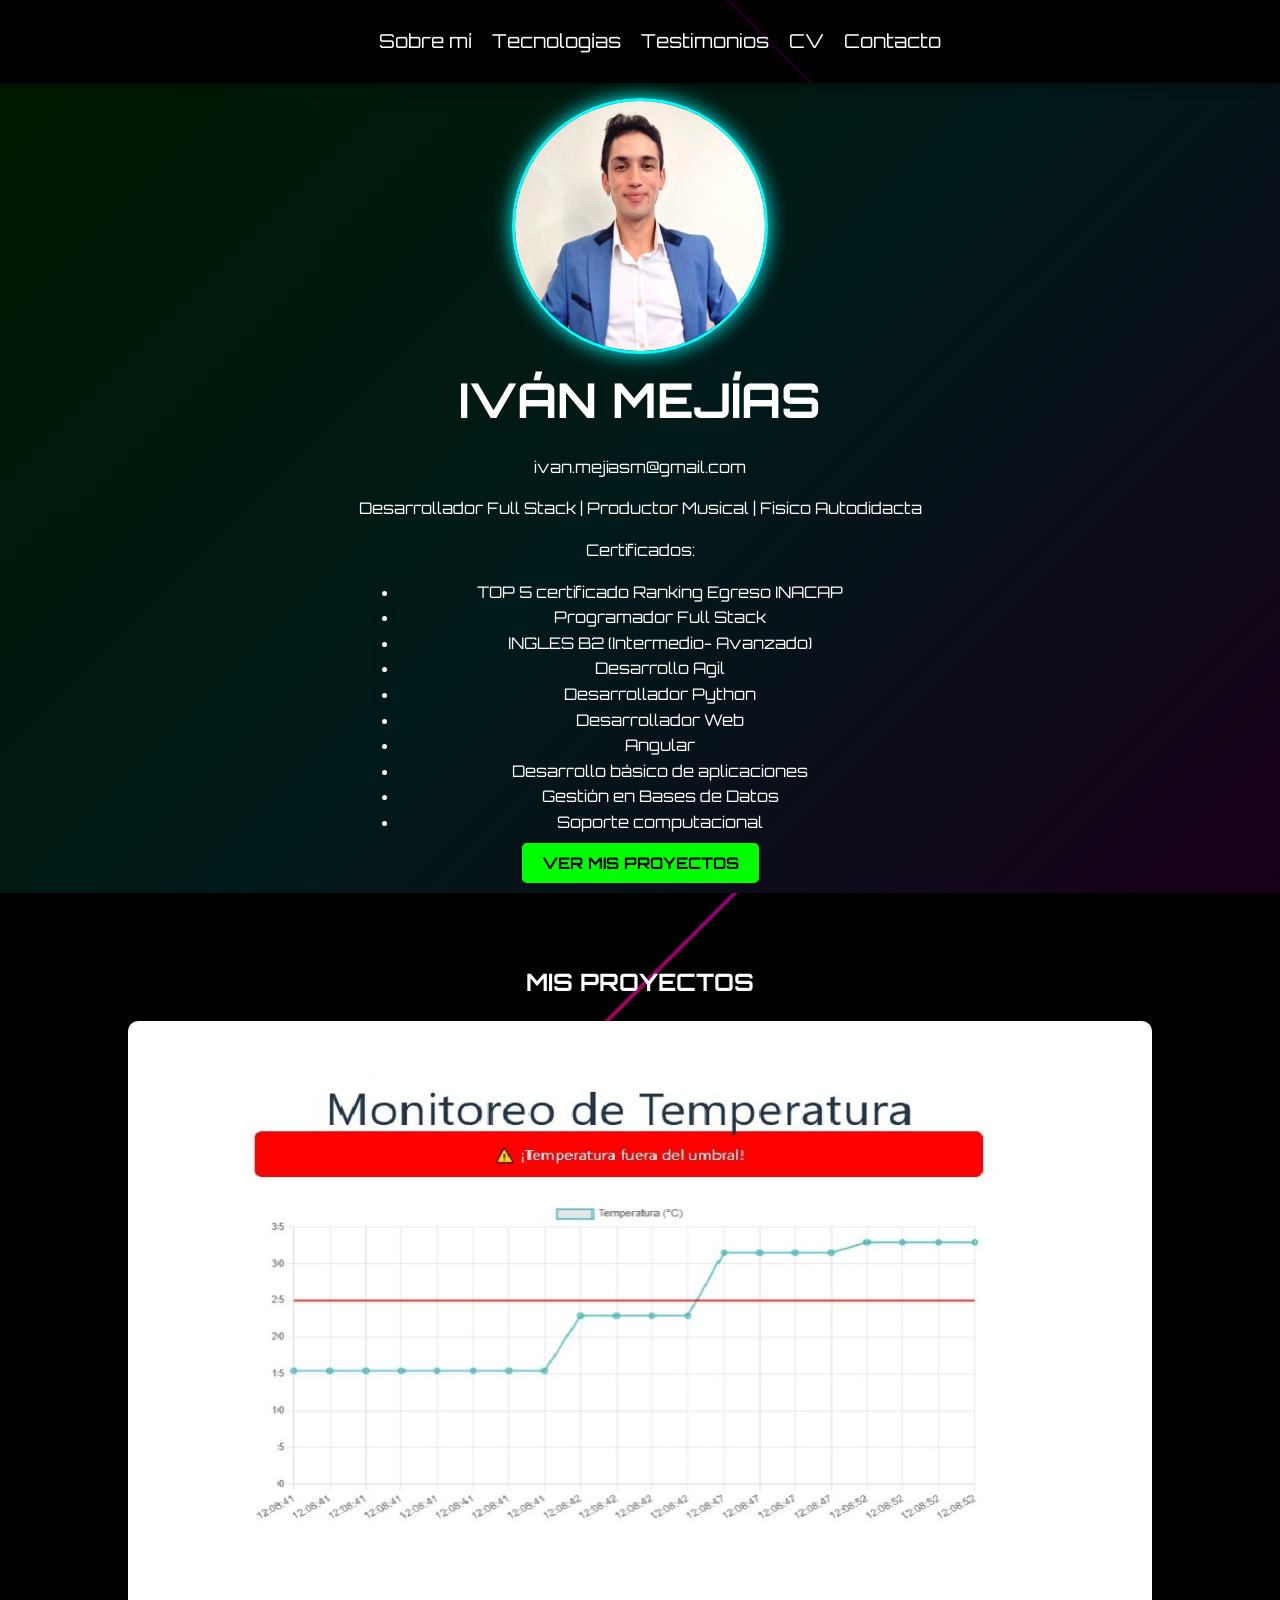
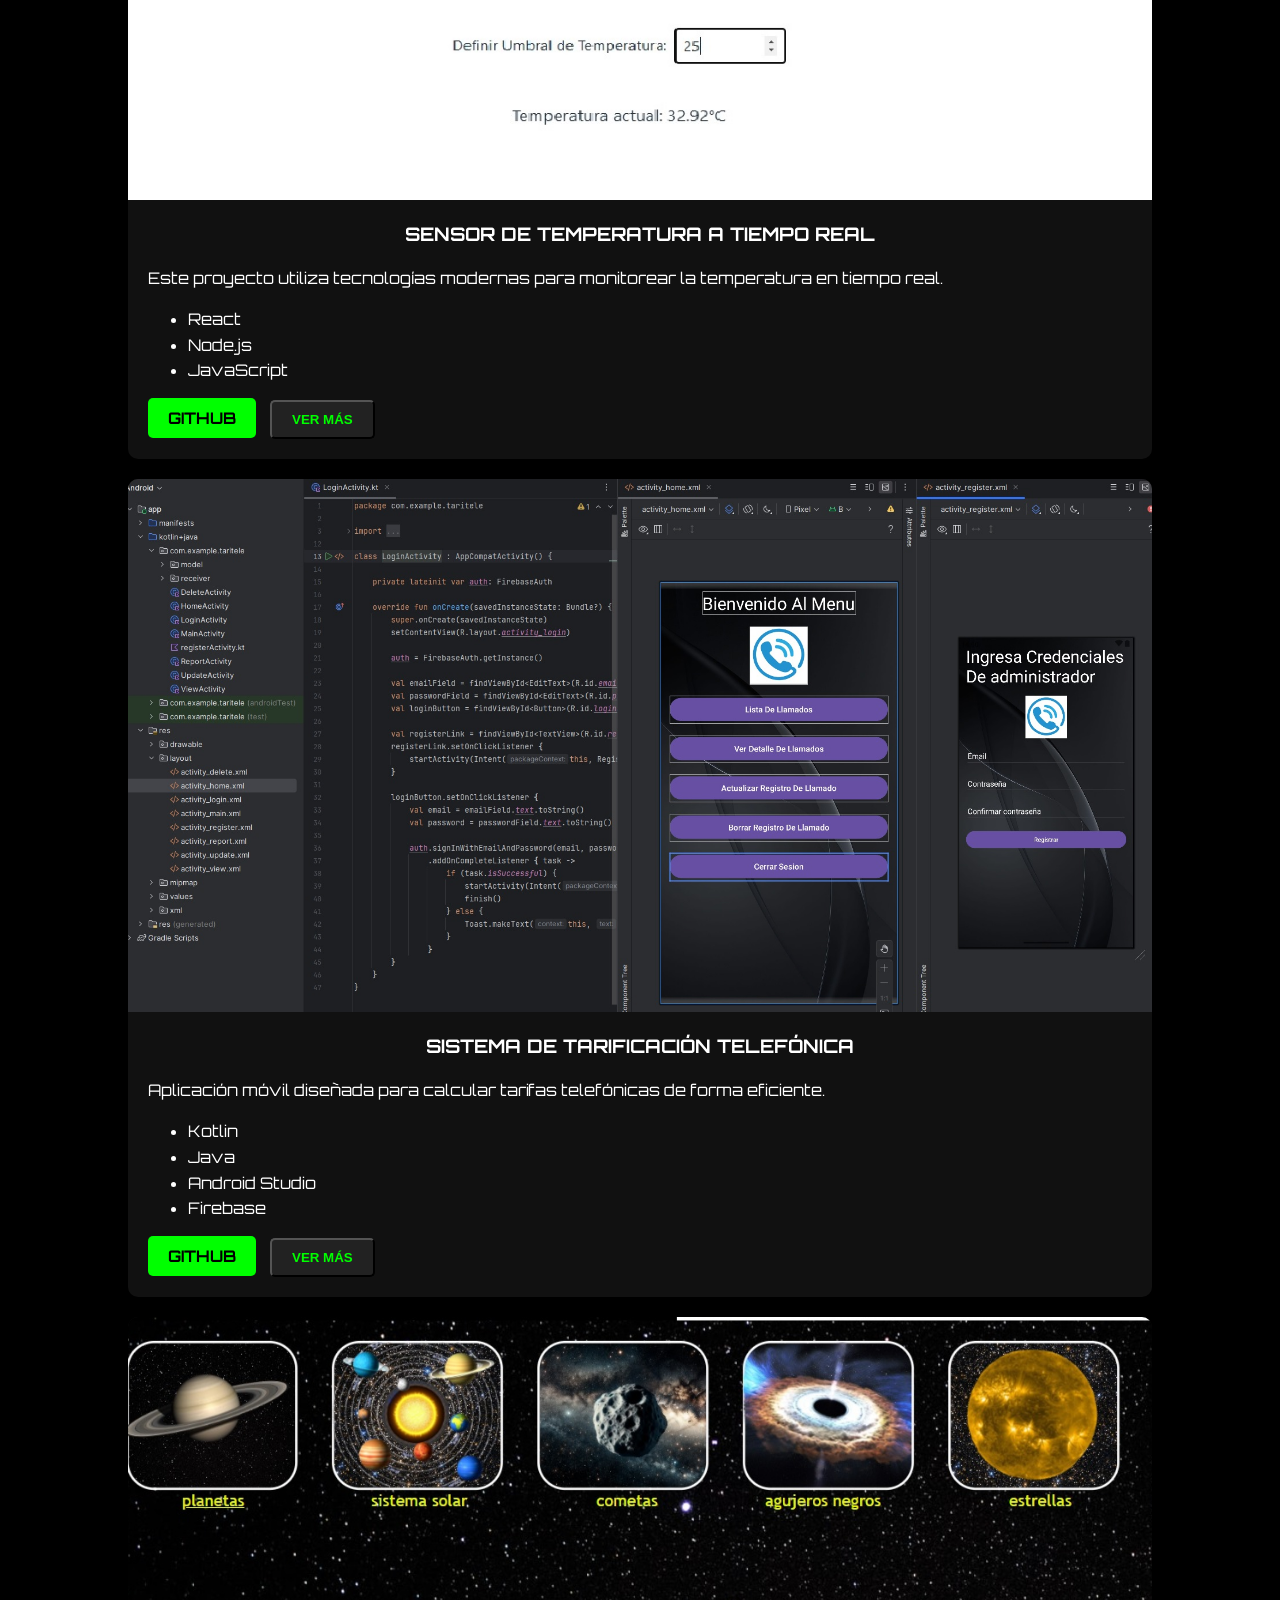
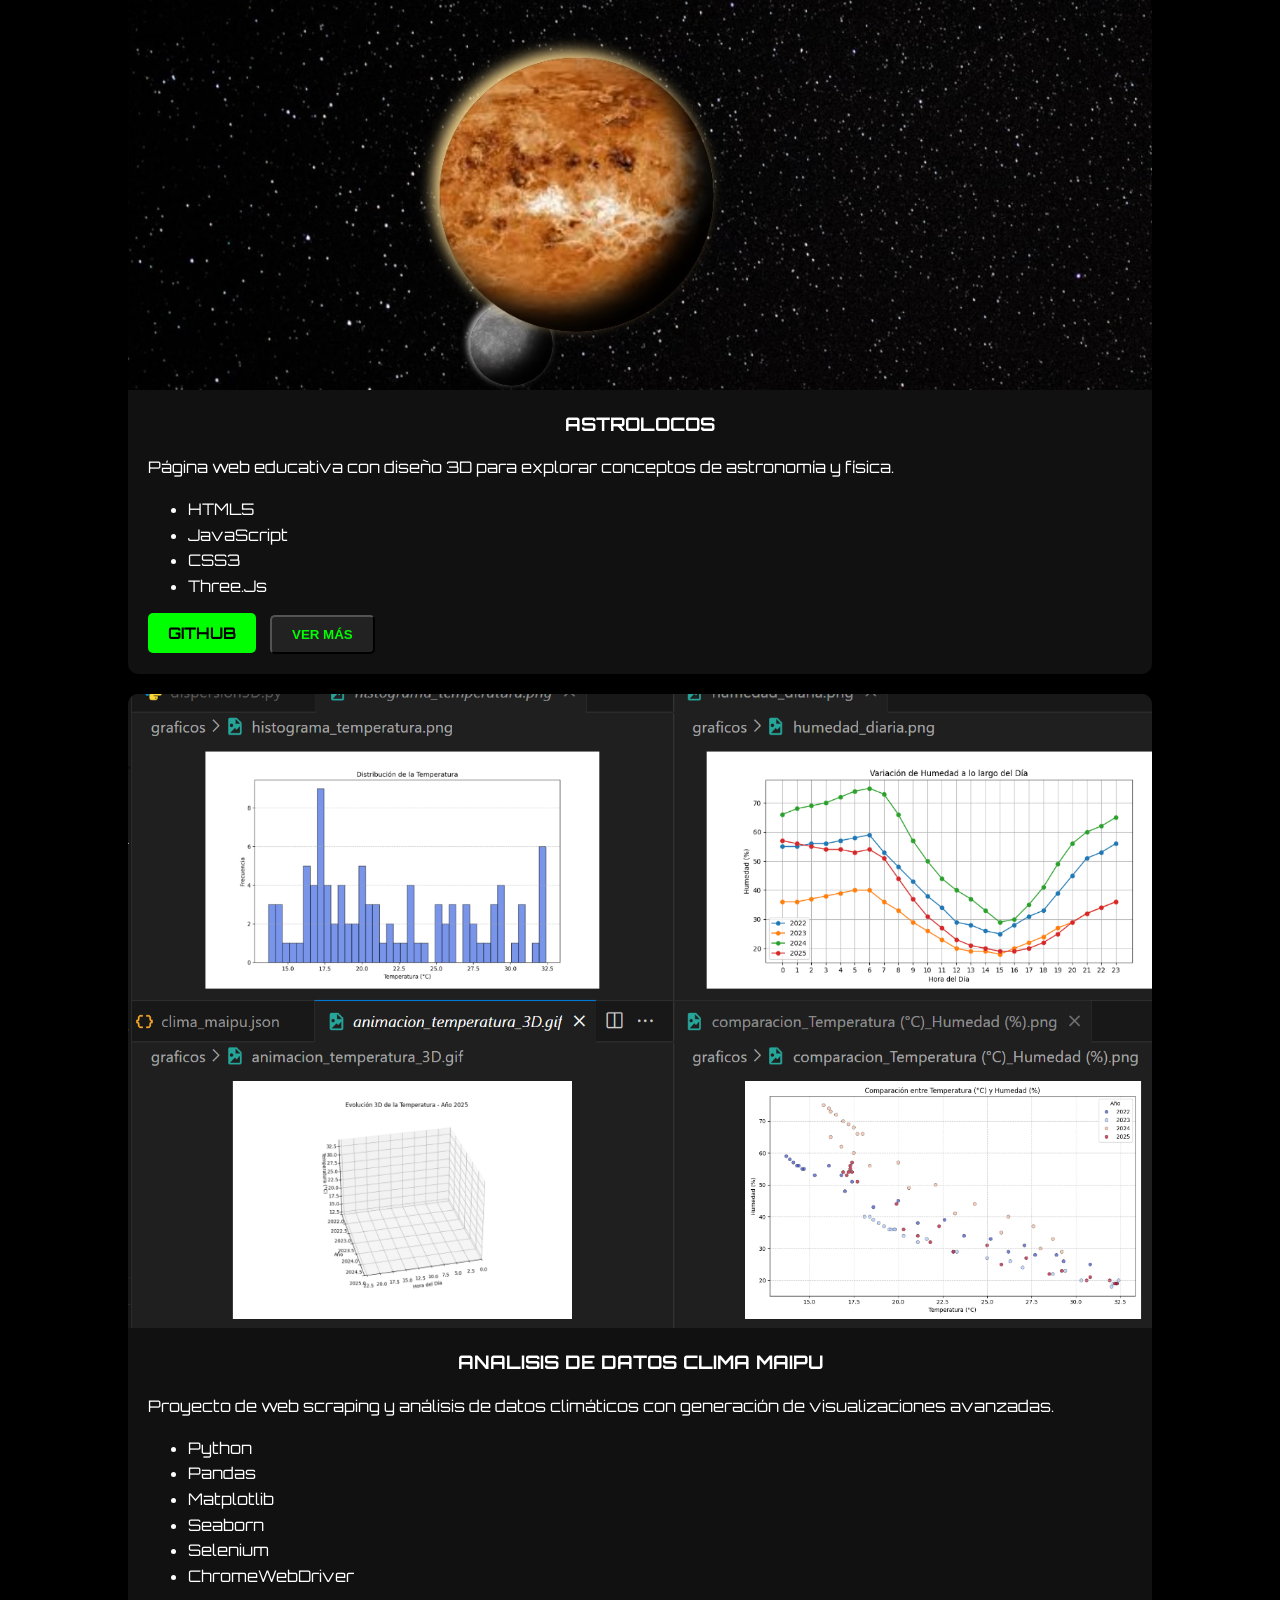
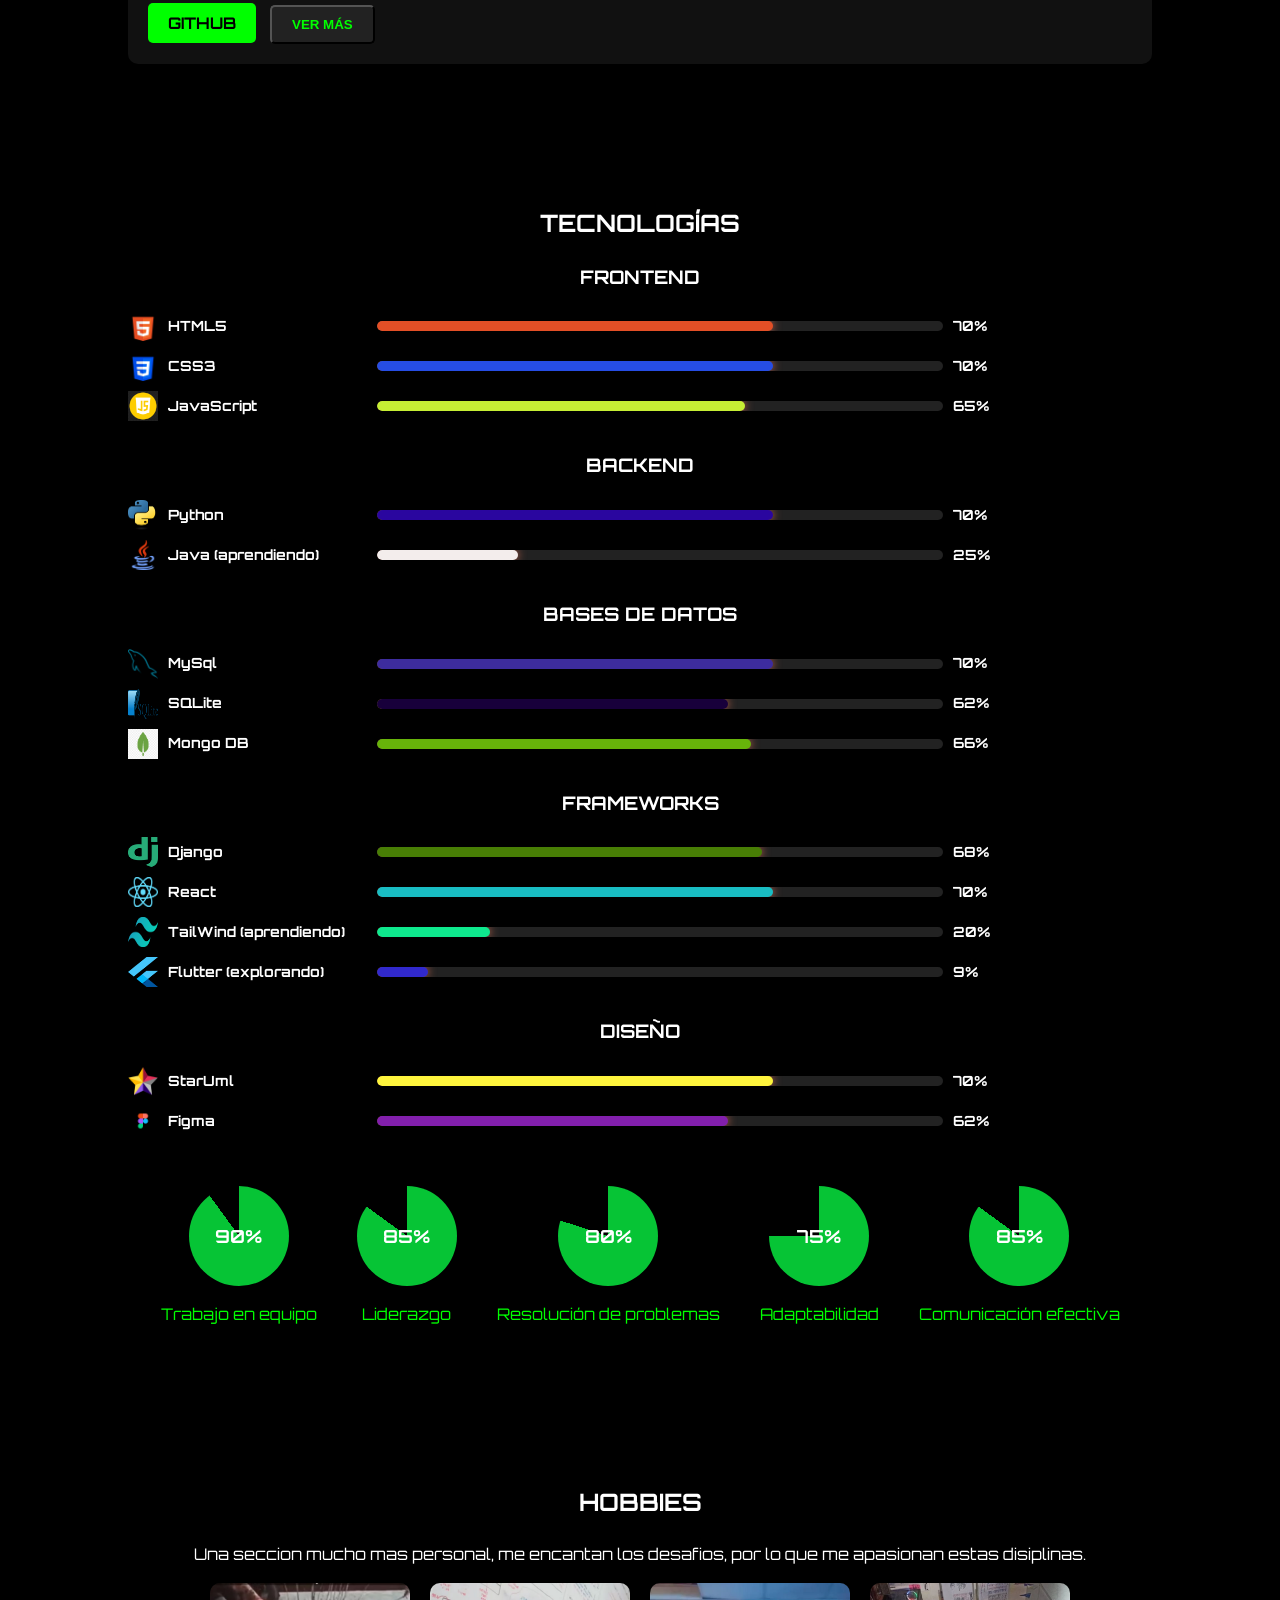
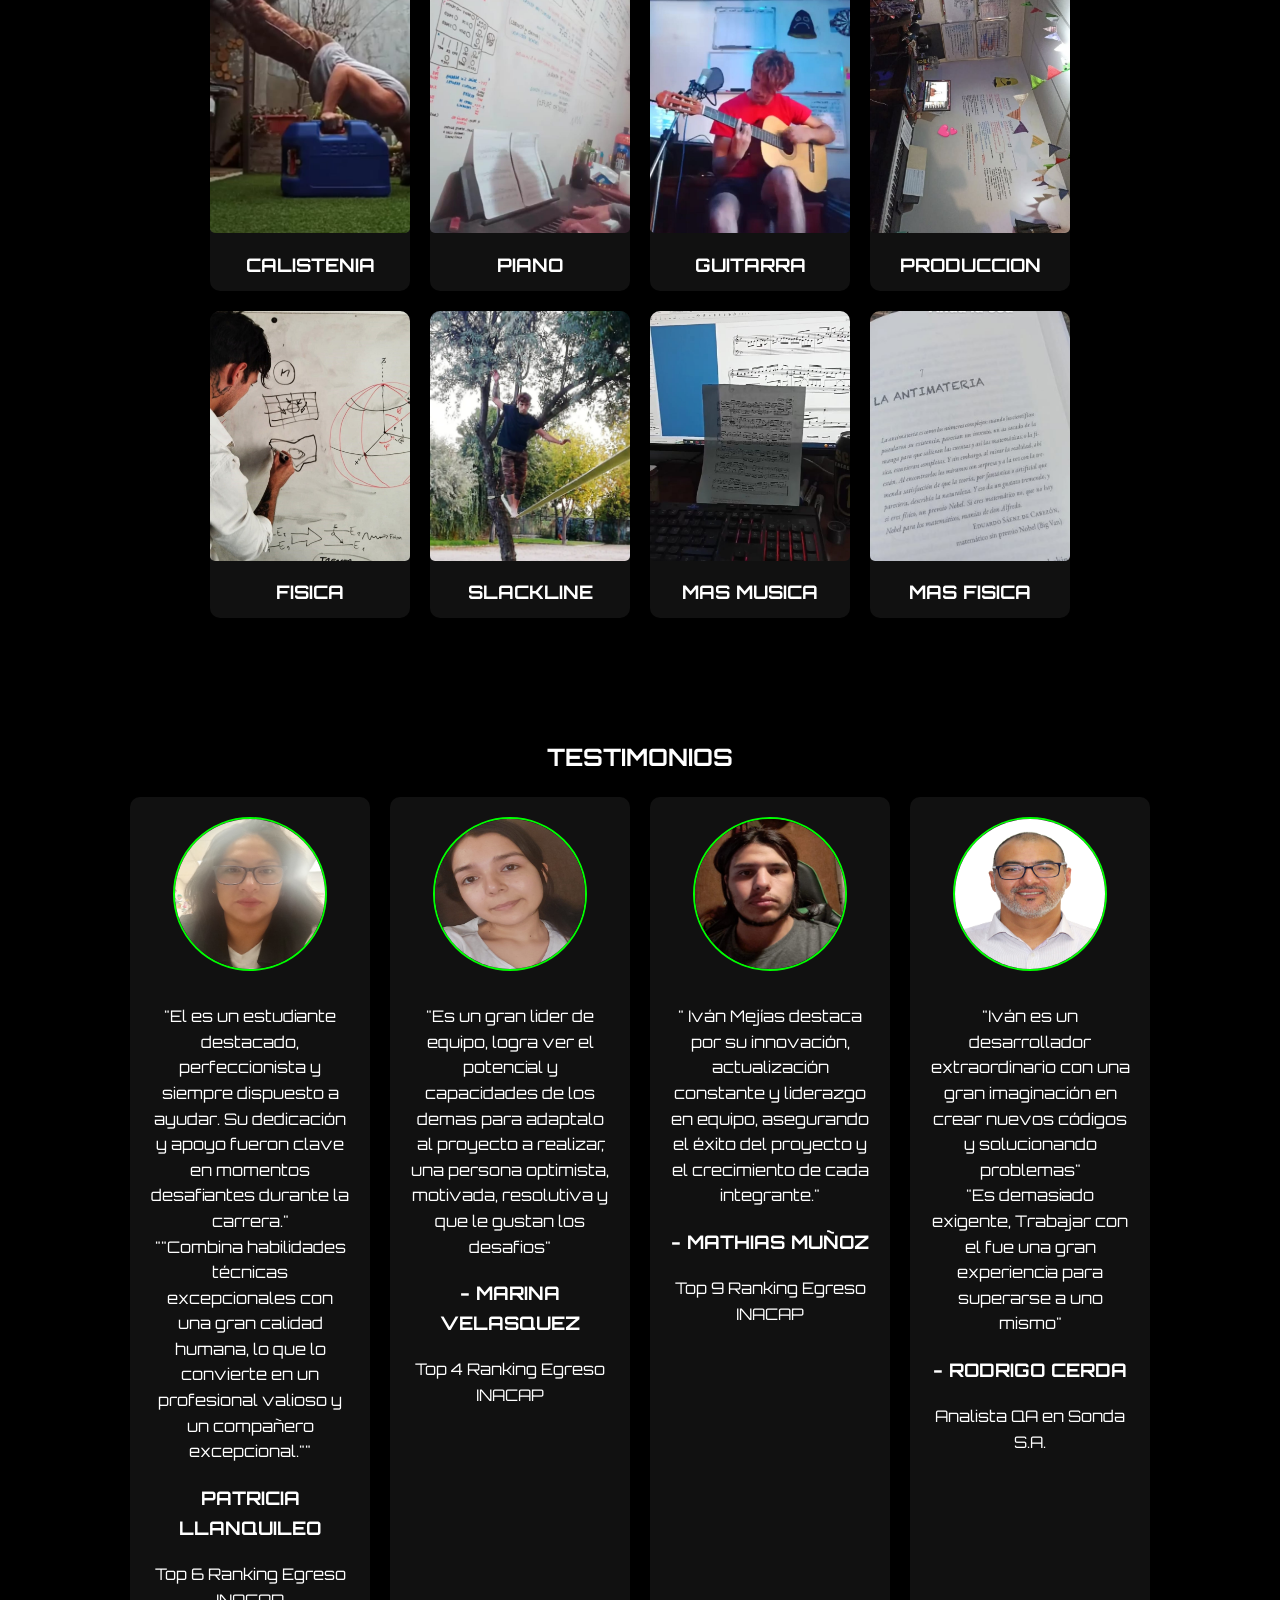
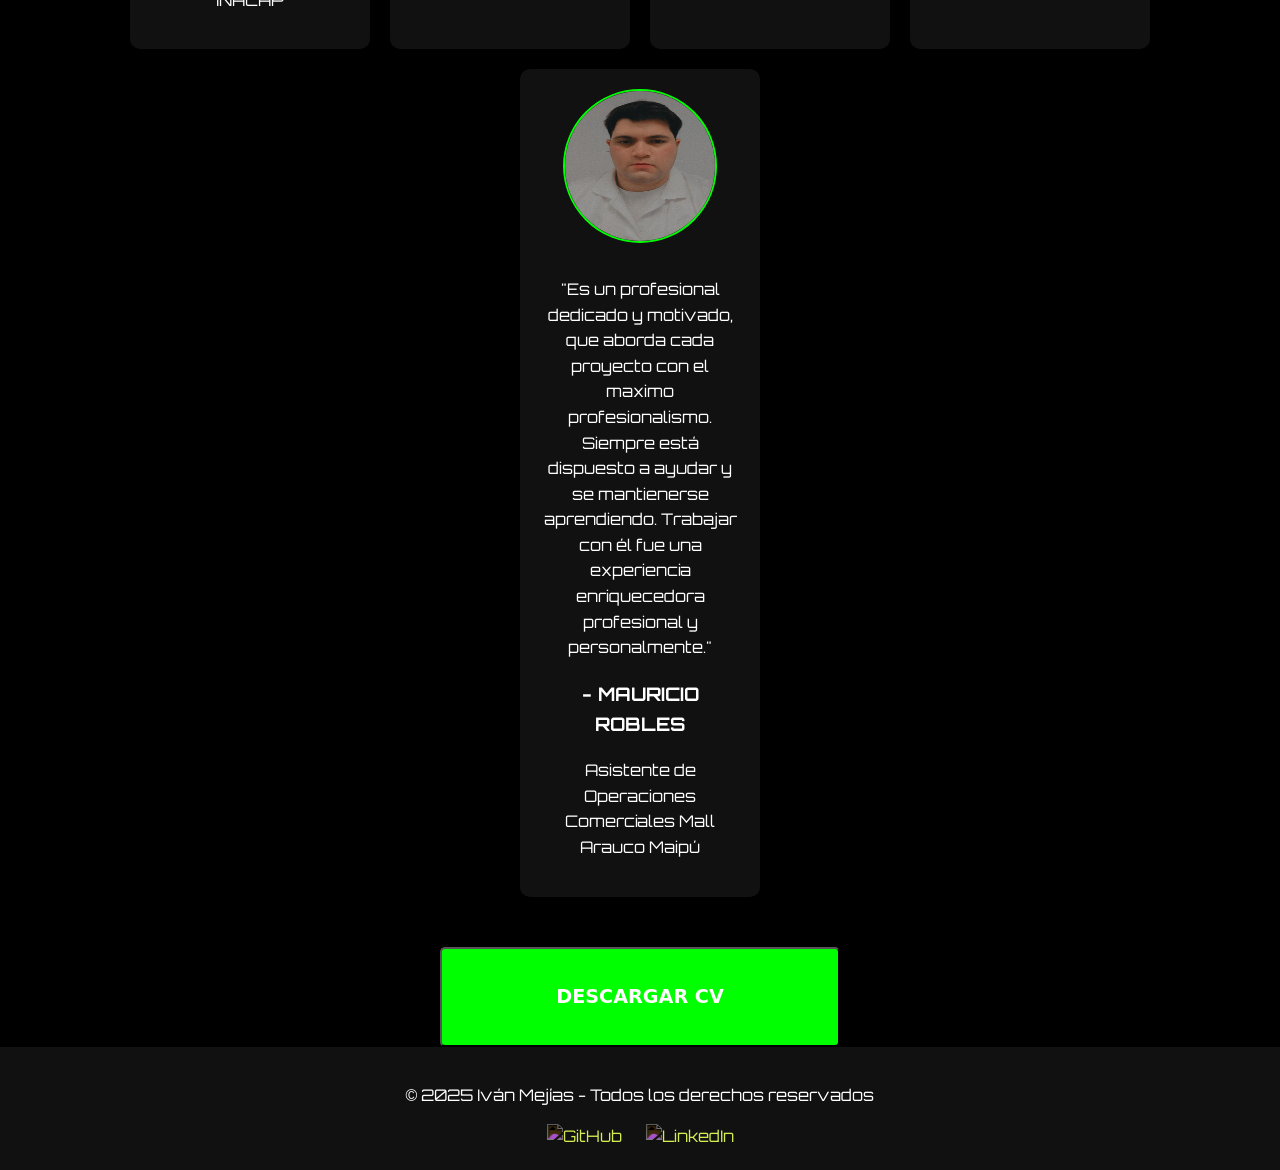
==== index.html @ dc88de1e "Add project Data Analisis index.html" ====
<!DOCTYPE html>
<html lang="en">
<head>
    <meta charset="UTF-8">
    <meta name="viewport" content="width=device-width, initial-scale=1.0">
    <title>Iván Mejías - Portafolio</title>
    <link href="https://fonts.googleapis.com/css2?family=Orbitron:wght@400;700&display=swap" rel="stylesheet">
    <link rel="stylesheet" href="styles.css">
</head>
<body>
    <!-- Luces futuristas animadas en el fondo -->
    <div class="background-lights">
        <div class="light-strip diagonal"></div>
        <div class="light-strip horizontal"></div>
        <div class="light-strip diagonal-reverse"></div>
    </div>

    <!-- Barra de navegación -->
    <nav class="navbar">
        <ul class="nav-links">
            <li><a href="#hobbies">Sobre mí</a></li>
            <li><a href="#tecnologias">Tecnologías</a></li>
            <li><a href="#testimonios">Testimonios</a></li>
            <li><a href="#Descargas">CV</a></li>
            <li class="dropdown">
                <a href="#cv">Contacto</a>
                <div class="dropdown-content">
                    <a href="https://www.linkedin.com/in/iv%C3%A1n-mej%C3%ADas-morales/" target="_blank" class="dropdown-link">LinkedIn</a>
                    <a href="https://github.com/IvanAlexisMejias" target="_blank" class="dropdown-link">GitHub</a>
                </div>
            </li>
        </ul>
    </nav>
    
    <!-- Presentación -->
    <header id="inicio">
        <div class="presentation-container">
            <img src="mi_foto3.JPG" alt="Iván Mejías" class="profile-photo">
            <div class="presentation-content">
                <h1>Iván Mejías</h1>
                <p><bold>ivan.mejiasm@gmail.com</bold></p>
                <p>Desarrollador Full Stack | Productor Musical | Fisico Autodidacta </p>
                <p> Certificados: </p>
                <ul>
                    <li class="linkcer"><a href="certificados/Certificado_Ranking Egreso - copia.pdf" target="_blank" >TOP 5 certificado Ranking Egreso INACAP</a></li>
                    <li class="linkcer"><a href="certificados/Certificado_Desarrollador FullStack - copia.pdf" target="_blank" >Programador Full Stack</a></li>
                    <li class="linkcer"><a href="certificados/EF SET Certificate.pdf" target="_blank" >INGLES B2   (Intermedio- Avanzado)</a></li>
                    <li class="linkcer"><a href="certificados/Certificado_Desarrollo Agil - copia.pdf" target="_blank" >Desarrollo Agil</a></li>
                    <li class="linkcer"><a href="Desarrollador Python.pdf" target="_blank" >Desarrollador Python</a></li>
                    <li class="linkcer"><a href="certificados/DesarrolladorWeb.pdf" target="_blank" >Desarrollador Web</a></li>
                    <li class="linkcer"><a href="certificados/Angular-Sololearn.pdf" target="_blank" >Angular</a></li>
                    <li class="linkcer"><a href="certificados/Certificado_Desarrollo de Aplicaciones - copia.pdf" target="_blank" >Desarrollo básico de aplicaciones</a></li>
                    <li class="linkcer"><a href="certificados/Certificado_Gestion Base de Datos - copia.pdf" target="_blank" >Gestión en Bases de Datos</a></li>
                    <li class="linkcer"><a href="certificados/Certificado_Soporte Computacional - copia.pdf" target="_blank" >Soporte computacional</a></li>
                </ul>
            </div>
            <a href="#proyectos" class="btn" id="btnMisProyectos">Ver Mis Proyectos</a>
        </div>
        <div class="background-animation"></div>
    </header>

    

    <!-- Proyectos -->
    <section id="proyectos">
        <h2 class="section-title">Mis Proyectos</h2>
        <div class="proyectos-container">

            <!-- Proyecto 1 -->
            <div class="project-card" data-github="https://github.com/IvanAlexisMejias/monitoreo-temperatura">
                <div class="project-image">
                    <img src="Proyecto1v5.jpg" alt="Sensor de Temperatura">
                </div>
                <div class="project-content">
                    <h3>Sensor de Temperatura a Tiempo Real</h3>
                    <p class="project-description">
                        Este proyecto utiliza tecnologías modernas para monitorear la temperatura en tiempo real.
                    </p>
                    <div class="hidden-description">
                        Esta es una aplicación web en la cual el usuario se registra con un correo, luego debe logearse donde entra un a un menu principal<br>
                        Donde Vera un Grafico a tiempo real de la temperatura que se actualiza cada 5 segundos, El usuario establece un umbral que se marca en el grafico<br>
                        Cada vez que la temperatura sobrepase el Umbral establecido, el usuario sera notificado en su Email (con el cual se registro)<br>
                    </div>
                    <ul class="project-tech">
                        <li>React</li>
                        <li>Node.js</li>
                        <li>JavaScript</li>
                    </ul>
                    <div class="project-buttons">
                        <a href="#" class="btn github">GitHub</a>
                        <button class="btn toggle-more">Ver Más</button>
                    </div>
                </div>
            </div>

            <!-- Proyecto 2 -->
            <div class="project-card"data-github="https://github.com/IvanAlexisMejias/LLamadaAutomatica">
                <div class="project-image">
                    <img src="Proyecto2.jpg" alt="Tarificación Telefónica" >
                </div>
                <div class="project-content">
                    <h3>Sistema de Tarificación Telefónica</h3>
                    <p class="project-description">
                        Aplicación móvil diseñada para calcular tarifas telefónicas de forma eficiente.
                    </p>
                    <div class="hidden-description">
                        Desarrollado con <b>Kotlin</b> y <b>Android Studio</b>, este sistema utiliza <b>Firebase</b> para almacenamiento y autenticación.<br>
                        En esta aplicacion para Android, El usuario debe registrarse, y ceder permisos de informacion de llamadas,cada vez que el usuario reciba <br>
                        una llamada, La aplicacion lo registrara en Fire base y devolvera a la app la informacion completa de la llamada (numero, fecha, duracion)<br>
                        ademas de una tarificacion ficcticia en CLP's de la llamada
                    </div>
                    <ul class="project-tech">
                        <li>Kotlin</li>
                        <li>Java</li>
                        <li>Android Studio</li>
                        <li>Firebase</li>
                    </ul>
                    <div class="project-buttons">
                        <a href="#" class="btn github">GitHub</a>
                        <button class="btn toggle-more">Ver Más</button>
                    </div>
                </div>
            </div>

            <!-- Proyecto 3 -->
            <div class="project-card"data-github="https://github.com/IvanAlexisMejias/astrolocos-prototipo">
                <div class="project-image">
                    <img src="Proyecto3.jpg" alt="Astrolocos">
                </div>
                <div class="project-content">
                    <h3>Astrolocos</h3>
                    <p class="project-description">
                        Página web educativa con diseño 3D para explorar conceptos de astronomía y física.
                    </p>
                    <div class="hidden-description">
                        Desarrollado con <b>HTML5</b>, <b>Three.js</b>, y <b>CSS3</b>, este proyecto destaca por su interactividad visual. <br>
                        Este es mi proyecto mas personal ya que soy un aficionado de la Astrologia y la Fisica, por lo cual cree una pagina web <br>
                        con informacion sobre nuestro sistema solar, ademas de que me ayudo a reforzar mis conocimientos del 3D, en un apartado <br>
                        Tiene una animacion  interactiva de la Tierra en 3D
                    </div>
                    <ul class="project-tech">
                        <li>HTML5</li>
                        <li>JavaScript</li>
                        <li>CSS3</li>
                        <li>Three.Js</li>
                    </ul>
                    <div class="project-buttons">
                        <a href="#" class="btn github">GitHub</a>
                        <button class="btn toggle-more">Ver Más</button>
                    </div>
                </div>
            </div>
            <!-- Proyecto 4 -->
            <div class="project-card">
                <div class="project-image" data-github="https://github.com/IvanAlexisMejias/analisis-Datos-Clima-Maipu">
                    <img src="Proyecto4.png" alt="Clima">
                </div>
                <div class="project-content">
                    <h3>Analisis de Datos Clima Maipu</h3>
                    <p class="project-description">
                        Proyecto de web scraping y análisis de datos climáticos con generación de visualizaciones avanzadas.
                    </p>
                    <div class="hidden-description">
                        Este es mi primer proyecto de <b>web scraping</b> y <b>análisis de datos</b>, donde he trabajado con datos climáticos 
                        extraídos de diversas fuentes. He aplicado técnicas de procesamiento, limpieza y visualización de datos para 
                        obtener insights clave sobre patrones climáticos en Maipú. <br><br>
                        Se incluyen múltiples tipos de gráficos como líneas de tendencia, mapas de calor, diagramas de dispersión 3D 
                        y análisis comparativos de variables como temperatura, humedad y velocidad del viento. <br><br>
                        Este proyecto no solo me ha permitido mejorar mis habilidades en <b>Python</b> y <b>Pandas</b>, sino también 
                        en <b>matplotlib</b> y <b>seaborn</b> para visualización de datos.
                    </div>
                    <ul class="project-tech">
                        <li>Python</li>
                        <li>Pandas</li>
                        <li>Matplotlib</li>
                        <li>Seaborn</li>
                        <li>Selenium</li>
                        <li>ChromeWebDriver</li>
                    </ul>
                    <div class="project-buttons">
                        <a href="#" class="btn github">GitHub</a>
                        <button class="btn toggle-more">Ver Más</button>
                    </div>
                </div>
            </div>
        </div>
    </section>

    <!-- Tecnologías -->
    <section id="tecnologias">
        <h2 class="section-title">Tecnologías</h2>
        <div class="tech-category">
            <h3>Frontend</h3>
            <div class="tech-bar">
                <img src="HTML5_logo.png" alt="HTML5 Icon" class="icon">
                <span>HTML5</span>
                <div class="bar"><div class="progress html"data-percent="90"></div></div>
            </div>
            <div class="tech-bar">
                <img src="CSS3_logo.png" alt="HTML5 Icon" class="icon">
                <span>CSS3</span>
                <div class="bar"><div class="progress css"data-percent="80"></div></div>
            </div>
            <div class="tech-bar">
                <img src="JavaScript_logo.png" alt="HTML5 Icon" class="icon">
                <span>JavaScript</span>
                <div class="bar"><div class="progress Js"data-percent="65"></div></div>
            </div>
        </div>
        <div class="tech-category">
            <h3>Backend</h3>
            <div class="tech-bar">
                <img src="Python_logo.png" alt="HTML5 Icon" class="icon">
                <span>Python</span>
                <div class="bar"><div class="progress python" data-percent="85"></div></div>
            </div>
            <div class="tech-bar">
                <img src="Java_logo.png" alt="HTML5 Icon" class="icon">
                <span>Java (aprendiendo)</span>
                <div class="bar"><div class="progress Java"data-percent="25"></div></div>
            </div>
        </div>
        <div class="tech-category">
            <h3>Bases de Datos</h3>
            <div class="tech-bar">
                <img src="mysql_logo.png" alt="HTML5 Icon" class="icon">
                <span>MySql</span>
                <div class="bar"><div class="progress MySql"data-percent="72"></div></div>
            </div>
            <div class="tech-bar">
                <img src="SQLite_Logo.png" alt="HTML5 Icon" class="icon">
                <span>SQLite</span>
                <div class="bar"><div class="progress SQLite"data-percent="62"></div></div>
            </div>
            <div class="tech-bar">
                <img src="MongoDB_logo.png" alt="HTML5 Icon" class="icon">
                <span>Mongo DB</span>
                <div class="bar"><div class="progress MongoDB"data-percent="66"></div></div>
            </div>
        </div>
        <div class="tech-category">
            <h3>Frameworks</h3>
            <div class="tech-bar">
                <img src="Django_logo.png" alt="HTML5 Icon" class="icon">
                <span>Django</span>
                <div class="bar"><div class="progress Django"data-percent="68"></div></div>
            </div>
            <div class="tech-bar">
                <img src="React_logo.png" alt="HTML5 Icon" class="icon">
                <span>React</span>
                <div class="bar"><div class="progress React"data-percent="75"></div></div>
            </div>
            <div class="tech-bar">
                <img src="Tailwind_logo.png" alt="HTML5 Icon" class="icon">
                <span>TailWind (aprendiendo)</span>
                <div class="bar"><div class="progress TailWind" data-percent="20"></div></div>
            </div>
            <div class="tech-bar">
                <img src="Flutter_logo.png" alt="HTML5 Icon" class="icon">
                <span>Flutter (explorando)</span>
                <div class="bar"><div class="progress Flutter"data-percent="9"></div></div>
            </div>
        </div>
        <div class="tech-category">
            <h3>Diseño</h3>
            <div class="tech-bar">
                <img src="StarUML_logo.png" alt="HTML5 Icon" class="icon">
                <span>StarUml</span>
                <div class="bar"><div class="progress StarUml" data-percent="70"></div></div>
            </div>
            <div class="tech-bar">
                <img src="Figma_logo.png" alt="HTML5 Icon" class="icon">
                <span>Figma</span>
                <div class="bar"><div class="progress Figma"data-percent="62"></div></div>
            </div>
        </div>

        <div class ="CircularProgress">
            <div class="soft-skill">
                <div class="circle" data-percentage="90">
                    <span class="percent">90%</span>
                </div>
                <p>Trabajo en equipo</p>
            </div>
            
            <div class="soft-skill">
                <div class="circle" data-percentage="85">
                    <span class="percent">85%</span>
                </div>
                <p>Liderazgo</p>
            </div>
            
            <div class="soft-skill">
                <div class="circle" data-percentage="80">
                    <span class="percent">80%</span>
                </div>
                <p>Resolución de problemas</p>
            </div>
            
            <div class="soft-skill">
                <div class="circle" data-percentage="75">
                    <span class="percent">75%</span>
                </div>
                <p>Adaptabilidad</p>
            </div>
            
            <div class="soft-skill">
                <div class="circle" data-percentage="85">
                    <span class="percent">85%</span>
                </div>
                <p>Comunicación efectiva</p>
            </div>
        </div>
        <!-- Agregar más categorías similares -->
    </section>

    <!-- Hobbies -->
    <section id="hobbies">
        <h2 class="section-title">Hobbies</h2>
        <p>Una seccion mucho mas personal, me encantan los desafios, por lo que me apasionan estas disiplinas.</p>
        <div class="hobbies-container">
            <div class="hobby-card">
                <img src="Calistenia.jfif" alt="Calistenia">
                <h3>Calistenia</h3>
            </div>
            <div class="hobby-card">
                <img src="Piano.jfif" alt="Piano">
                <h3>Piano</h3>
            </div>
            <div class="hobby-card">
                <img src="Guitarra.jfif" alt="Guitarra">
                <h3>Guitarra</h3>
            </div>
            <div class="hobby-card">
                <img src="Produccion.jfif" alt="Produccion">
                <h3>Produccion</h3>
            </div>
            <div class="hobby-card">
                <img src="Fisicav4.JPG" alt="Fisica">
                <h3>Fisica</h3>
            </div>
            <div class="hobby-card">
                <img src="Slackline.jfif" alt="Slackline">
                <h3>Slackline</h3>
            </div>
            <div class="hobby-card">
                <img src="MasMusica.jfif" alt="MasMusica">
                <h3>Mas Musica</h3>
            </div>
            <div class="hobby-card">
                <img src="MasFisica.jfif" alt="MasFisica">
                <h3>Mas fisica</h3>
            </div>
            <!-- Agregar más hobbies -->
        </div>
    </section>

    <!-- Testimonios -->
    <section id="testimonios">
        <h2 class="section-title">Testimonios</h2>
        <div class="testimonios-container">
            <div class="testimonial-card">
                <img src="persona1.JPG" alt="Persona 1">
                <p>"El es un estudiante destacado, perfeccionista y siempre dispuesto a ayudar. Su dedicación y apoyo fueron clave en momentos desafiantes durante la carrera." <br> ""Combina habilidades técnicas excepcionales con una gran calidad humana, lo que lo convierte en un profesional valioso y un compañero excepcional.""</p>
                <h3>Patricia Llanquileo</h3>
                <p>Top 6 Ranking Egreso INACAP</p>
            </div>
            <div class="testimonial-card">
                <img src="persona2.JPG" alt="Persona 2">
                <p>"Es un gran lider de equipo, logra ver el potencial y capacidades de los demas para adaptalo al proyecto a realizar, una persona optimista, motivada, resolutiva y que le gustan los desafios"</p>
                <h3>- Marina Velasquez</h3>
                <p>Top 4 Ranking Egreso INACAP</p>
            </div>
            <div class="testimonial-card">
                <img src="Persona3.jpeg" alt="Persona 3">
                <p>"
                    Iván Mejías destaca por su innovación, actualización constante y liderazgo en equipo, asegurando el éxito del proyecto y el crecimiento de cada integrante."</p>
                <h3>- Mathias Muñoz </h3>
                <p>Top 9 Ranking Egreso INACAP</p>
            </div>
            <div class="testimonial-card">
                <img src="Persona4.jpeg" alt="Persona 2">
                <p>"Iván es un desarrollador extraordinario con una gran imaginación en crear nuevos códigos y solucionando problemas"<br>
                "Es demasiado exigente, Trabajar con el fue una gran experiencia  para superarse a uno mismo"</p>
                <h3>- Rodrigo Cerda</h3>
                <p>Analista QA en Sonda S.A.</p>

            </div>
            <div class="testimonial-card">
                <img src="Persona5.JPG" alt="Persona 5">
                <p>"Es un profesional dedicado y motivado, que aborda cada proyecto con el maximo profesionalismo. Siempre está dispuesto a ayudar y se mantienerse aprendiendo. Trabajar con él fue una experiencia enriquecedora profesional y personalmente."</p>
                <h3>- Mauricio Robles</h3>
                <p>Asistente de Operaciones Comerciales Mall Arauco Maipú</p>
            </div>
            <!-- Agregar más testimonios -->
        </div>
    </section>
    <div id="Descargas">
        <a href="certificados/CV Iván Mejías.pdf" download="IvanMejias_CV">
            <button class="btn" id="DownloadCV">Descargar CV</button>
        </a>
    </div>
    <!-- Footer -->
    <footer>
        <div class="footer-content">
            <p>© 2025 Iván Mejías - Todos los derechos reservados</p>
            <div class="social-icons">
                <a href="#"><img src="github-icon.png" alt="GitHub"></a>
                <a href="#"><img src="linkedin-icon.png" alt="LinkedIn"></a>
            </div>
        </div>
    </footer>

    <script src="script.js"></script>
</body>
</html>
---- styles.css ----
/* General */
body {
    font-family: 'Orbitron', sans-serif;
    margin: 0;
    background-color: #000;
    color: #fff;
    line-height: 1.6;
}

h1, h2, h3 {
    text-transform: uppercase;
    text-align: center;
}

a {
    text-decoration: none;
    color: #fff;
}

.linkcer:hover{
    color: cyan;
    text-shadow: 0 0 8px cyan;
    transform: scale(1.15);
}

.linkcer::after{
    transform: scale(1.5);
    color: cyan;
}

.btn {
    background-color: #0f0;
    color: #000;
    padding: 10px 20px;
    border-radius: 5px;
    text-transform: uppercase;
    font-weight: bold;
    transition: transform 0.2s, background-color 0.2s;
    cursor: pointer;
}

#btnMisProyectos{
    margin-top: 1000px;
}

.btn:hover {
    transform: scale(1.1);
    background-color: #0c0;
}

/* Barra de navegación */
.navbar {
    background: rgba(0, 0, 0, 0.8);
    display: flex;
    justify-content: center;
    padding: 10px 0;
    position: sticky;
    top: 0;
    z-index: 1000;
    box-shadow: 0 2px 10px rgba(0, 0, 0, 0.5);
}

.nav-links {
    list-style: none;
    display: flex;
    gap: 20px;
}

.nav-links a {
    text-decoration: none;
    color: white;
    font-size: 1.2rem;
    transition: color 0.3s ease;
}

.nav-links a:hover {
    color: cyan;
    text-shadow: 0 0 8px cyan;
}

/* Dropdown en CV */
.dropdown {
    position: relative;
}

.dropdown-content {
    display: none;
    position: absolute;
    top: 100%;
    left: 0;
    background: black;
    padding: 10px;
    border-radius: 5px;
}

.dropdown-content a {
    color: white;
    text-decoration: none;
    display: block;
    margin: 5px 0;
}

.dropdown-content a:hover {
    color: cyan;
    text-shadow: 0 0 8px cyan;
}

.dropdown:hover .dropdown-content {
    display: block;
}

/* Header - Presentación */
header {
    position: relative;
    height: 90vh;
    display: flex;
    align-items: center;
    justify-content: center;
    text-align: center;
    background-color: #000;
}

header .presentation-container {
    z-index: 2;
}

/*header .profile-photo {
    width: 150px;
    height: 150px;
    border-radius: 50%;
    border: 5px solid #fff;
    margin-bottom: 20px;
}*/

.profile-photo {
    
    width: 250px;
    height: 250px;
    border-radius: 50%;
    border: 3px solid cyan;
    box-shadow: 0 0 20px cyan;
    transition: transform 0.3s ease, box-shadow 0.3s ease;
}

.profile-photo:hover {
    transform: scale(1.15);
    box-shadow: 0 0 30px white;
}

header .presentation-content h1 {
    font-size: 3rem;
    margin: 0;
}

header .background-animation {
    position: absolute;
    top: 0;
    left: 0;
    width: 100%;
    height: 100%;
    background: linear-gradient(135deg, #0f0, #0ff, #f0f);
    animation: moveBg 5s infinite alternate;
    opacity: 0.1;
}

@keyframes moveBg {
    0% {
        background-position: 0% 0%;
    }
    100% {
        background-position: 100% 100%;
    }
}

/* Proyectos */
#proyectos {
    padding: 50px 10%;
}

.project-card {
    display: flex;
    flex-wrap: wrap;
    background-color: #111;
    border-radius: 10px;
    margin-bottom: 20px;
    overflow: hidden;
    transition: transform 0.3s, box-shadow 0.3s;
}

.project-card:hover {
    transform: scale(1.05);
    box-shadow: 0 0 15px #0f0;
}

.project-image img {
    width: 100%;
    height: 100%;
    object-fit: cover;
}

.project-content {
    padding: 20px;
    flex: 1;
}

.project-content h3 {
    margin: 0 0 10px;
}

.project-description {
    margin-bottom: 10px;
}

.hidden-description {
    display: none;
    margin-bottom: 10px;
    color: #aaa;
}

.hidden-description.expanded {
    display: block; /* Mostrar contenido */
    opacity: 1;
    max-height: 500px; /* Ajustar al tamaño necesario */
    color: #ffffff;    
}

.project-content .btn {
    margin-right: 10px;
}

.project-buttons .toggle-more {
    background-color: #222;
    color: #0f0;
}

.project-buttons .toggle-more:hover {
    background-color: #333;
    color: #0c0;
}

/* Tecnologías */
#tecnologias {
    padding: 50px 10%;
}

.tech-category {
    margin-bottom: 30px;
}

.tech-bar {
    display: flex;
    align-items: center;
    margin-bottom: 10px;
    position: relative;
}

.tech-bar img.icon {
    width: 30px;
    height: 30px;
    margin-right: 10px;
}

.tech-bar span {
    flex: 1;
    width: 100px;
    font-size: 14px;
    font-weight: bold;
    margin-right: 10px;
}

.bar {
    flex: 3;
    background-color: #222;
    border-radius: 5px;
    margin-left: 10px;
    height: 10px;
    overflow: hidden;
    position: relative;
}

.progress {
    height: 100%;
    border-radius: 5px;
    box-shadow: 0 0 10px rgba(255, 126, 95, 0.8);
    transition: width 0.3s ease-in-out;
    position: relative;
    animation: glow 7s ease-in-out forwards;
}

@keyframes glow {
    0%, 100% {
        box-shadow: 0 0 10px rgba(255, 126, 95, 0.8);
    }
    50% {
        box-shadow: 0 0 20px rgba(255, 126, 95, 1);
    }
}

@keyframes shine {
    0% {
        left: -100%;
    }
    50% {
        left: 150%;
    }
    100% {
        left: -100%;
    }
}

.progress::after {
    content: "";
    position: absolute;
    top: 0;
    left: -100%;
    width: 50%;
    height: 100%;
    background: rgba(255, 255, 255, 0.2);
    transform: skewX(-45deg);
    animation: shine 5s ease-in-out infinite;
}

.percentage {
    margin-left: 10px;
    font-weight: bold;
    color: #fff;
    font-size: 14px;
}

.progress.html {
    background-color: #e34f26;
    width: 90%;
}

.progress.css {
    background-color: #264de4;
    width: 80%;
}

.progress.Js {
    background-color: #c6ee34;
    width: 65%;
}

.progress.python {
    background-color: #2a069f;
    width: 85%;
}

.progress.Java {
    background-color: #f3edec;
    width: 25%;
}

.progress.MySql {
    background-color: #3d2c9e;
    width: 72%;
}

.progress.SQLite {
    background-color: #18003b;
    width: 62%;
}

.progress.MongoDB {
    background-color: #67b30a;
    width: 66%;
}

.progress.Django {
    background-color: #487e05;
    width: 68%;
}

.progress.React {
    background-color: #19bdc3;
    width: 75%;
}

.progress.TailWind {
    background-color: #0ee98e;
    width: 20%;
}

.progress.Flutter {
    background-color: #3129cd;
    width: 9%;
}

.progress.StarUml {
    background-color: #fef43d;
    width: 70%;
}

.progress.Figma {
    background-color: #821fac;
    width: 62%;
}

.progress-bar {
    transition: width 2s ease-in-out;
}

.CircularProgress{
    justify-content: center;
    align-items: center;
    display: flex;
}

.soft-skill {
    display: inline-block;
    text-align: center;
    margin: 20px;
    margin: 20px;
    color: #00ff00;
}

.circle {
    width: 100px;
    height: 100px;
    background: conic-gradient(rgb(6, 196, 53) calc(var(--percentage) * 1%), #03000000 calc(var(--percentage) * 1%));
    border-radius: 50%;
    display: flex;
    align-items: center;
    justify-content: center;
    margin: 0 auto;
    position: relative;
    --percentage: 0;
    animation: fill-circle 1.5s forwards;
}

.circle .percent {
    position: absolute;
    font-size: 18px;
    font-weight: bold;
    color: rgb(255, 255, 255);
}

@keyframes fill-circle {
    from {
        --percentage: 0;
    }
    to {
        --percentage: var(data-percentage);
    }
}

/*.circle::after {
    content: "";
    position: absolute;
    top: 0;
    left: -100%;
    width: 50%;
    height: 100%;
    background: rgba(255, 255, 255, 0.2);
    transform: skewX(-45deg);
    animation: shine 5s ease-in-out infinite;
}*/


/* Hobbies */
#hobbies {
    padding: 50px 10%;
    text-align: center;
}

.hobbies-container {
    display: flex;
    justify-content: center;
    flex-wrap: wrap;
    gap: 20px;
}

.hobby-card {
    background-color: #111;
    border-radius: 10px;
    overflow: hidden;
    width: 200px;
    text-align: center;
    transition: transform 0.3s, box-shadow 0.3s;
}

.hobby-card img {
    width: 100%;
    height: 250px; /* Ajusta la altura fija según prefieras */
    object-fit: cover; /* Asegura que la imagen llene el espacio manteniendo la proporción */
    border-radius: 5px; /* Opcional: suaviza las esquinas */
}

.hobby-card h3 {
    margin: 10px 0;
}

.hobby-card:hover {
    transform: scale(1.1);
    box-shadow: 0 0 15px #0f0;
}

/* Testimonios */
#testimonios {
    padding: 50px 10%;
}

.testimonios-container {
    display: flex;
    justify-content: center;
    gap: 20px;
    flex-wrap: wrap;
}

.testimonial-card {
    background-color: #111;
    border-radius: 10px;
    padding: 20px;
    text-align: center;
    width: 200px;
    transition: transform 0.3s, box-shadow 0.3s;
}

.testimonial-card img {
    width: 150px;
    height: 150px;
    border-radius: 50%;
    margin-bottom: 10px;
    border: 2px solid #0f0;
}

.testimonial-card:hover {
    transform: scale(1.1);
    box-shadow: 0 0 15px #0f0;
}

/* Footer */
footer {
    background-color: #111;
    text-align: center;
    padding: 20px;
    color: #fff;
}
.social-icons{
    color: #fff;
}
footer .social-icons img {
    width: 30px;
    margin: 0 10px;
    filter: invert(100%);
    transition: transform 0.2s, filter 0.2s;
    color: #2a12ae;
}

footer .social-icons img:hover {
    transform: scale(1.2);
    filter: invert(50%);
}

/* Fondo futurista con luces animadas */
 .background-lights {
    position: fixed;
    top: 0;
    left: 0;
    width: 100%;
    height: 100%;
    pointer-events: none;
    z-index: -1;
}

.light-strip {
    position: absolute;
    width: 100%;
    height: 4px;
    background: linear-gradient(90deg, red, blue, green, yellow);
    background-size: 400% 400%;
    animation: rgb-flow 4s infinite linear, move 6s infinite linear;
}

.diagonal {
    transform: rotate(45deg);
    top: -10%;
    animation-direction: normal;
}

.diagonal-reverse {
    transform: rotate(-45deg);
    bottom: -10%;
    animation-direction: reverse;
}

.horizontal {
    top: 50%;
    height: 6px;
    opacity: 0.7;
}

#Descargas{
    align-items: center;
    display: flex;
    justify-content: center;
}

#DownloadCV{
    width: 400px;
    height: 100px;
    font-size: larger;
    color: #fefcfc;
    font-family: system-ui, -apple-system, BlinkMacSystemFont, 'Segoe UI', Roboto, Oxygen, Ubuntu, Cantarell, 'Open Sans', 'Helvetica Neue', sans-serif;
}

/* Animaciones */
@keyframes rgb-flow {
    0% {
        background-position: 0% 50%;
    }
    100% {
        background-position: 100% 50%;
    }
}

@keyframes move {
    0% {
        transform: translateX(-100%) rotate(45deg);
    }
    100% {
        transform: translateX(100%) rotate(45deg);
    }
} 

/* cambios responsibidad */
@media (max-width: 768px) {
    .navbar {
        flex-direction: column;
        text-align: center;
    }

    .nav-links {
        display: none;
        flex-direction: column;
        width: 100%;
        background-color: black; /* Fondo negro para mejor visibilidad */
        padding: 10px 0;
    }

    .menu-toggle {
        display: block;
        cursor: pointer;
        font-size: 25px;
        color: white;
    }

    .nav-links.active {
        display: flex;
    }
}

@media (max-width: 768px) {
    .certificaciones {
        width: 100%;
        max-width: 100%;
        text-align: center;
        padding: 20px;
        box-sizing: border-box;
    }
}

@media (max-width: 768px) {
    .CircularProgress {
        display: flex;
        flex-wrap: wrap;
        justify-content: center;
        gap: 15px;
    }

    .circle {
        width: 80px;
        height: 80px;
    }

    .soft-skill {
        margin: 10px;
    }
}

@media (max-width: 480px) {
    .CircularProgress {
        flex-direction: column;
    }

    .circle {
        width: 70px;
        height: 70px;
    }

    .soft-skill {
        font-size: 12px;
    }
}

img {
    max-width: 100%;
    height: auto;
}

@media (max-width: 768px) {
    .graficos-container {
        display: grid;
        grid-template-columns: 1fr;
        gap: 10px;
    }
}
@media (max-width: 768px) {
    body {
        font-size: 14px;
    }

    .contenedor {
        flex-direction: column;
        align-items: center;
    }

    .hobbies-container, .testimonios-container {
        flex-direction: column;
        align-items: center;
    }

    .hobby-card, .testimonial-card {
        width: 100%;
        max-width: 300px;
    }
}
/* 🔹 Arreglo de la imagen de perfil en móviles */
@media (max-width: 768px) {
    header {
        height: auto; /* Ajusta la altura según el contenido */
        padding: 20px 10px; /* Agrega espacio para evitar recortes */
        display: flex;
        flex-direction: column;
        align-items: center;
        justify-content: center;
        text-align: center;
    }

    .profile-photo {
        margin-top: 20px; /* Agrega un pequeño margen en lugar de negativo */
        width: 150px; /* Reduce el tamaño en móviles */
        height: 150px;
        border-radius: 50%;
    }

    .presentation-content {
        padding-top: 20px; /* Asegura que el contenido no esté pegado a la imagen */
    }

    header .presentation-content h1 {
        font-size: 2rem; /* Reduce el tamaño del texto */
    }
}
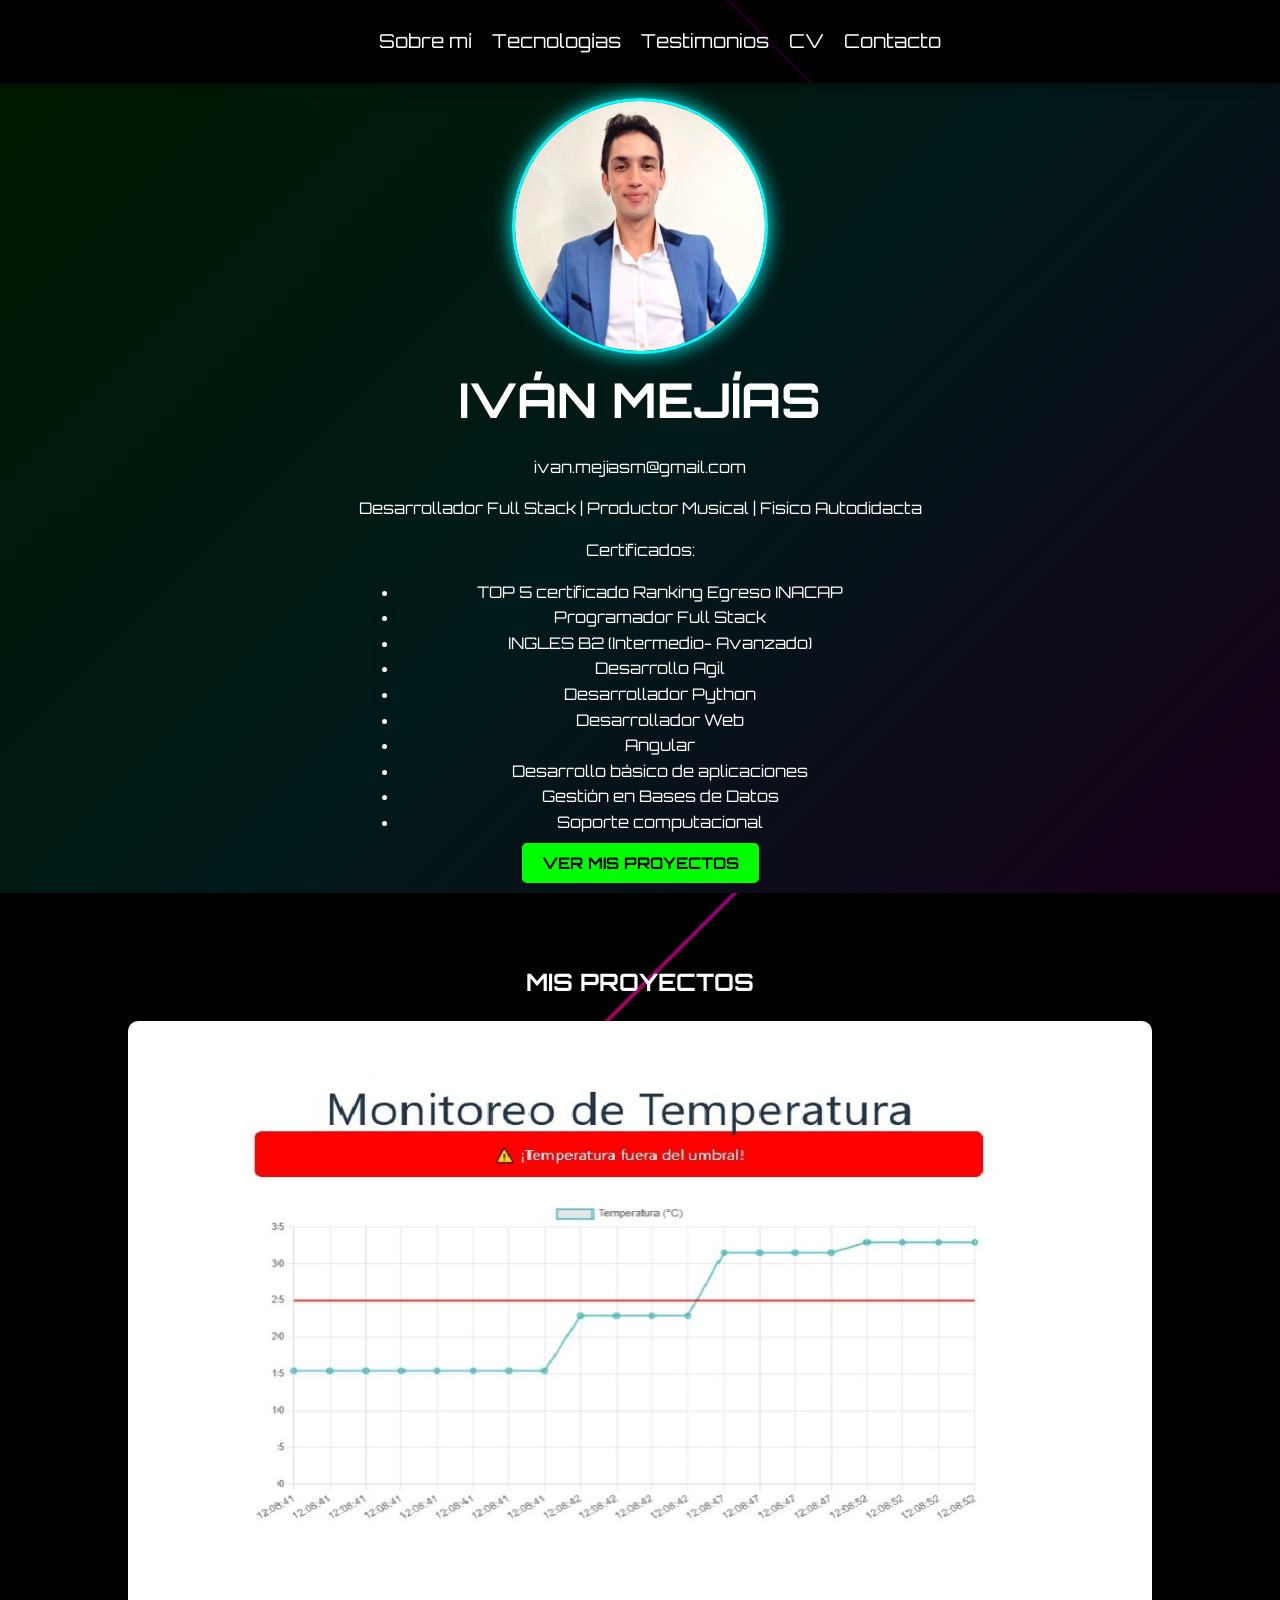
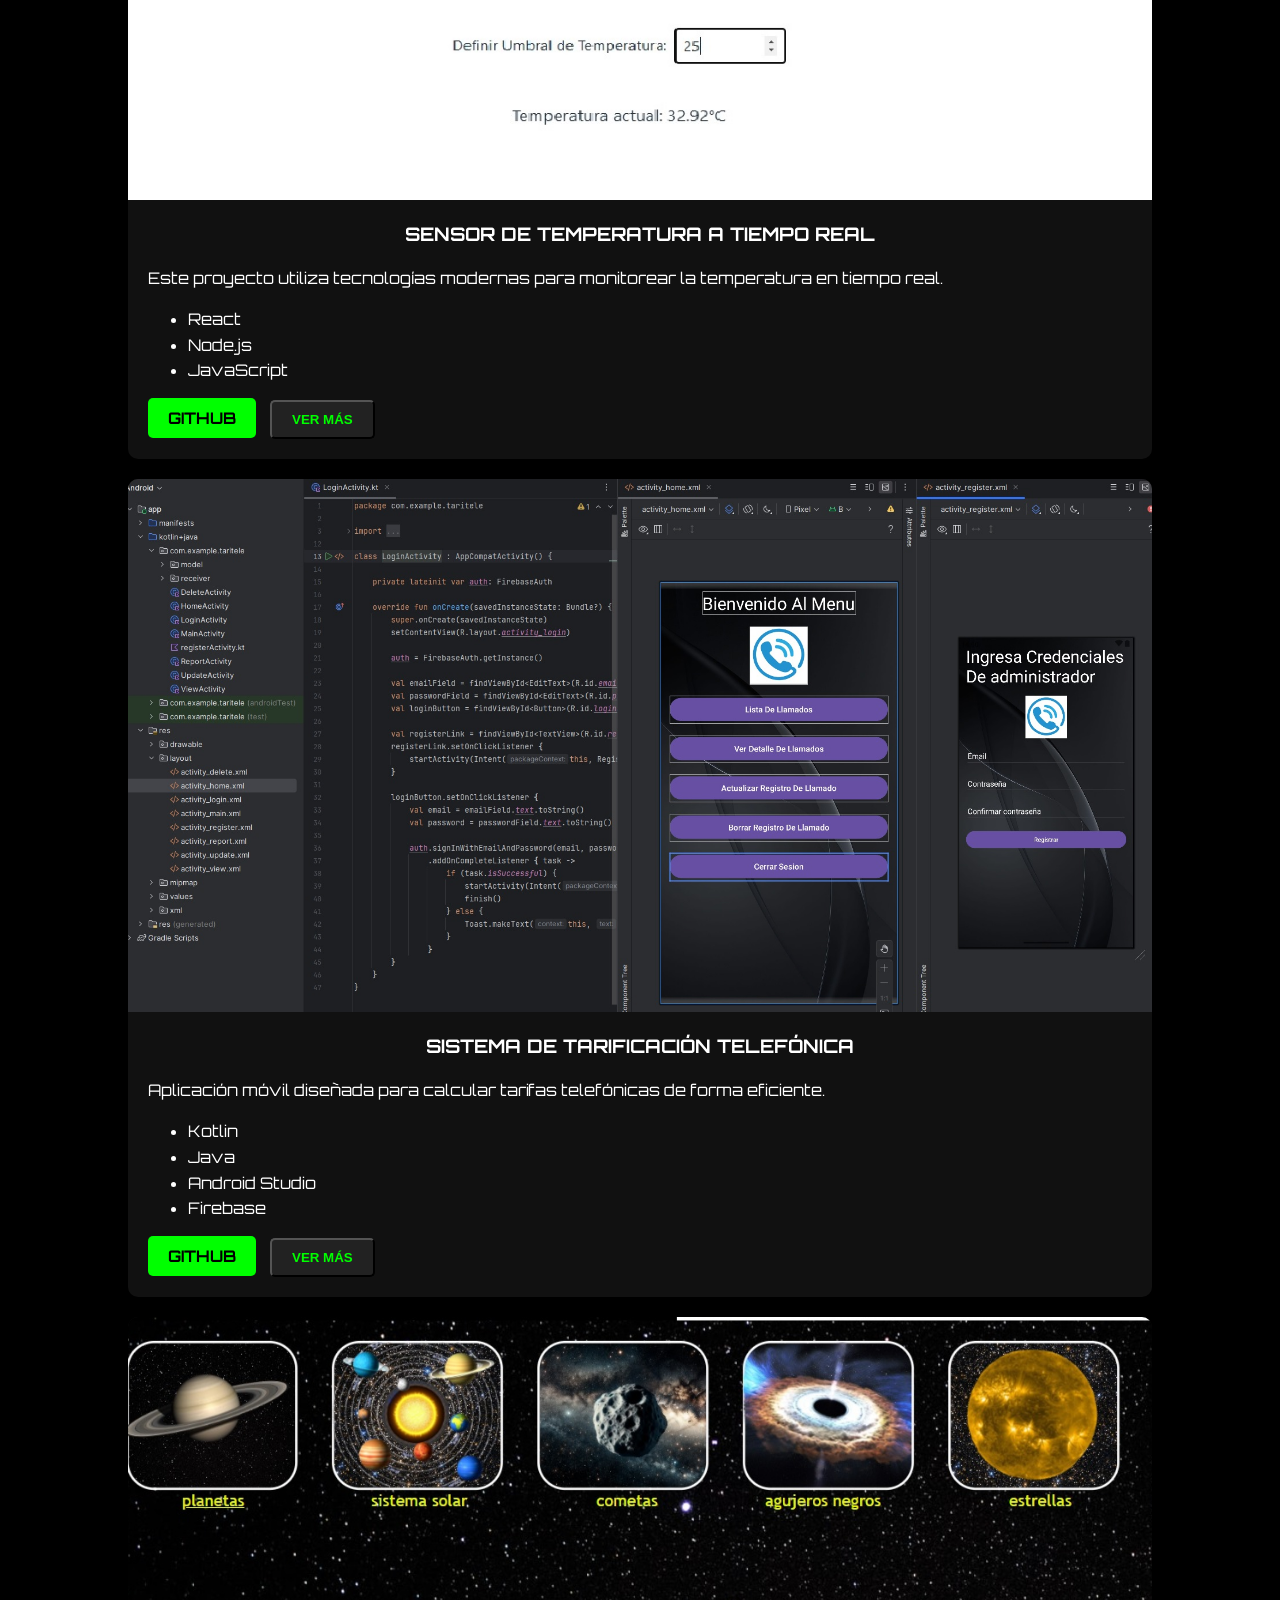
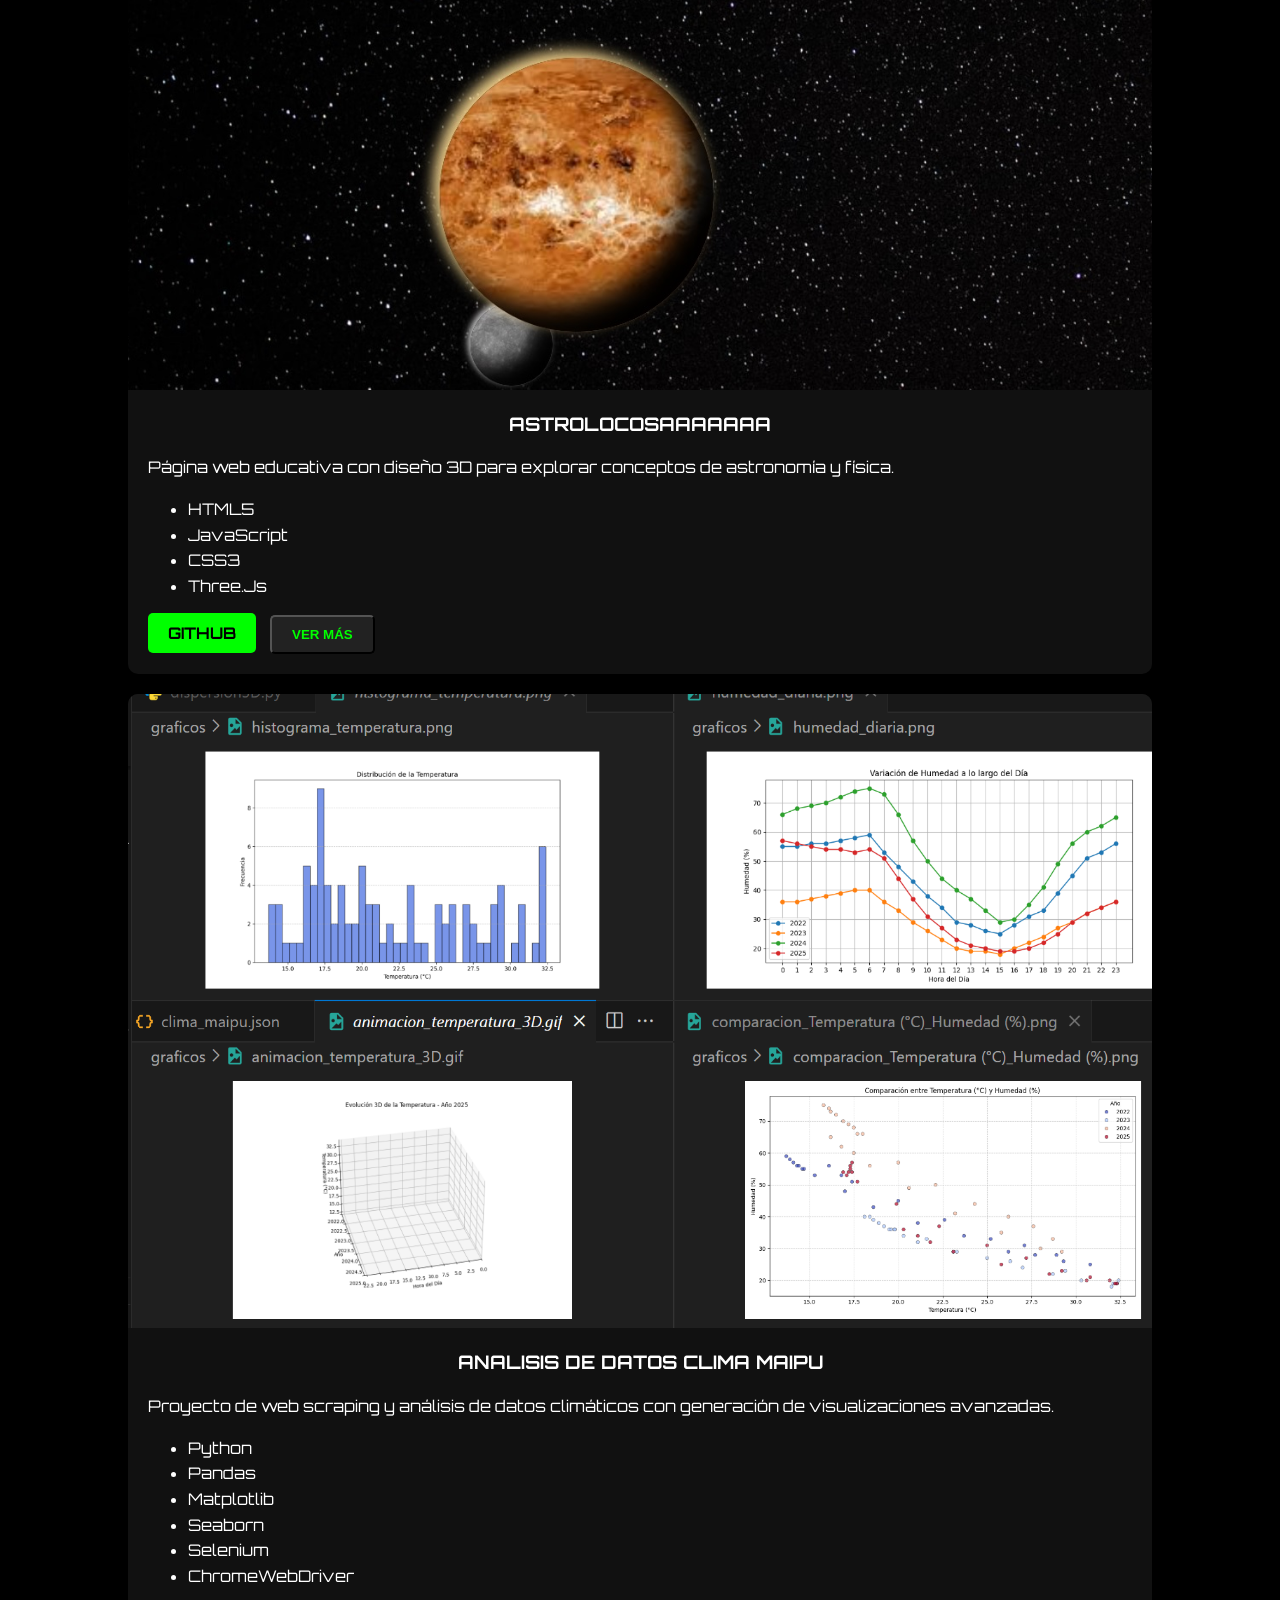
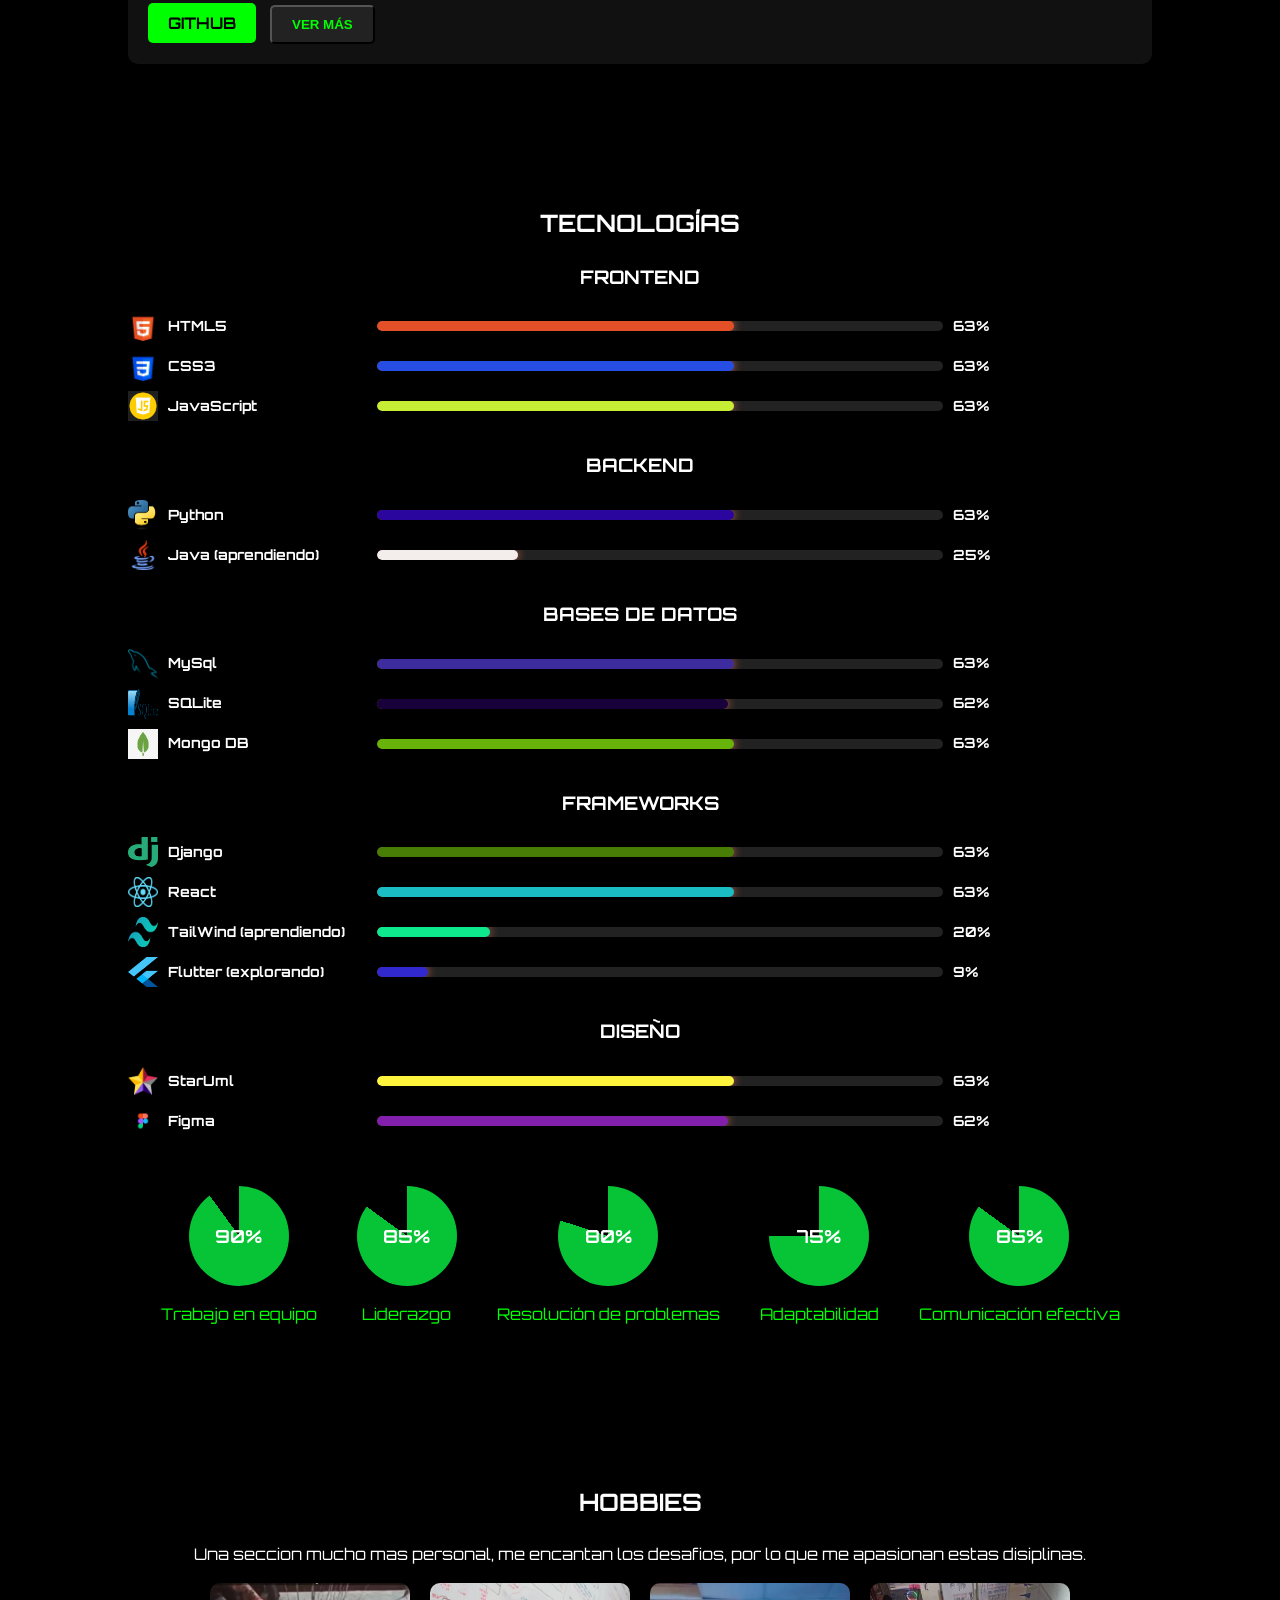
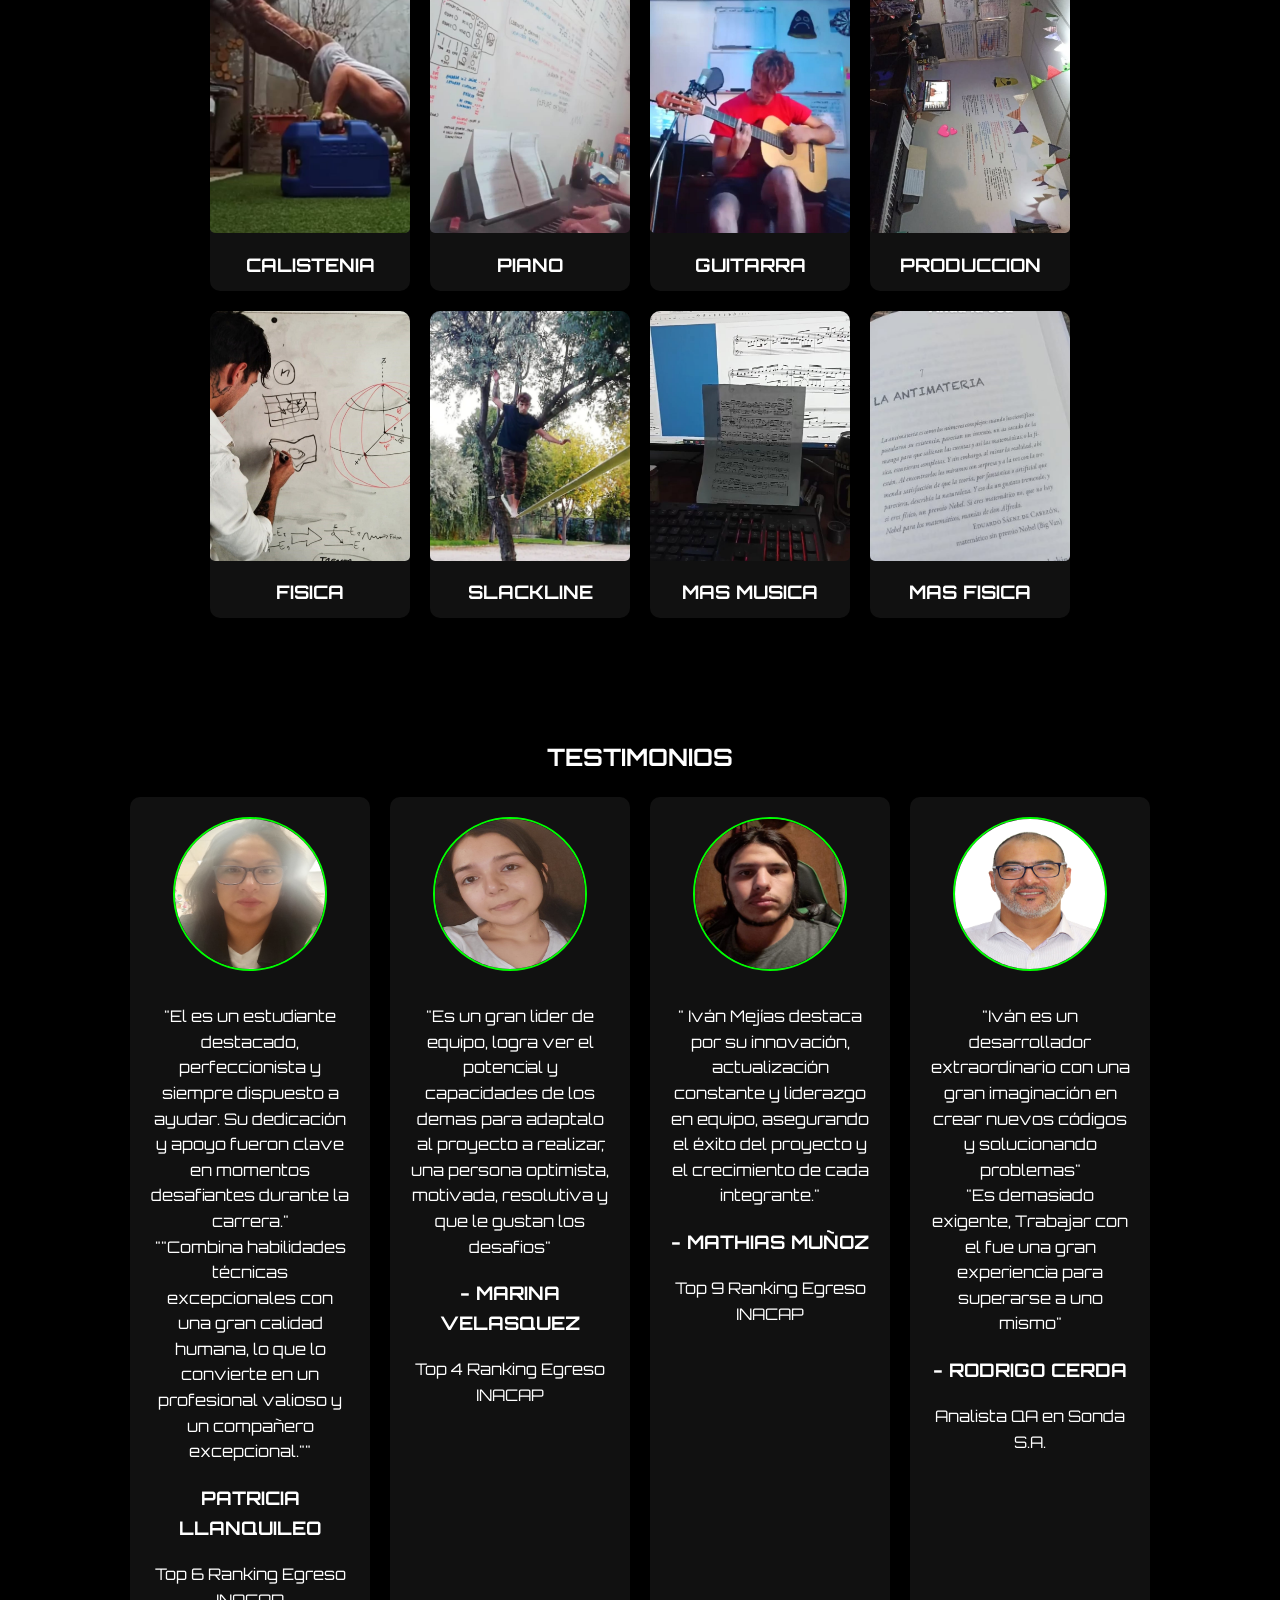
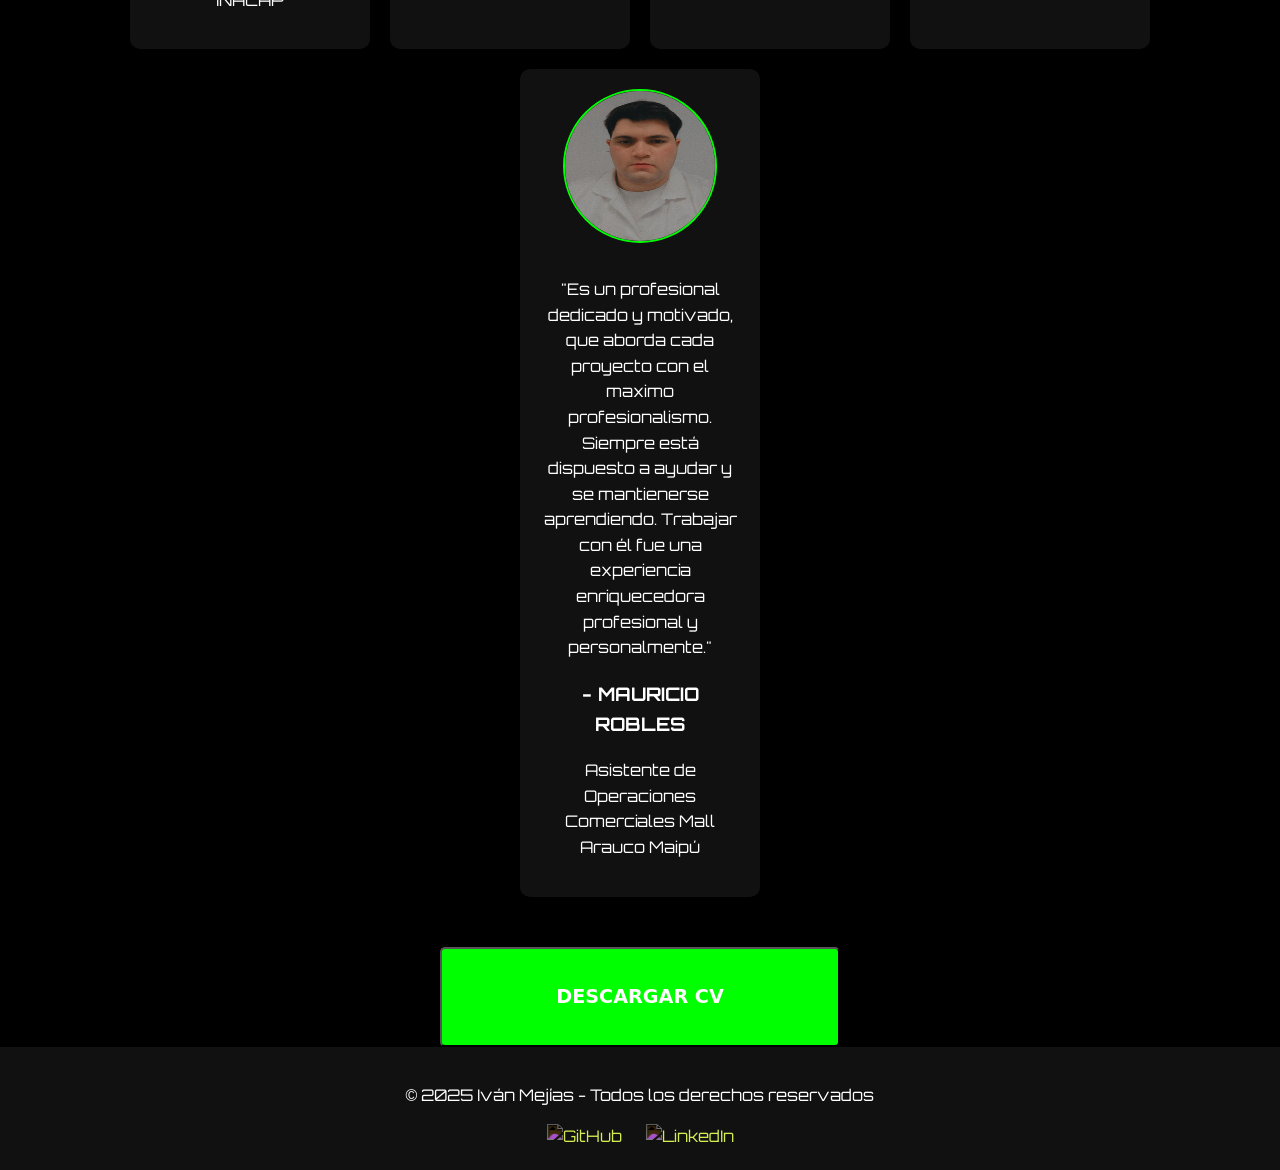
==== commit e9c7ce31: "Update index.html" ====
--- a/index.html
+++ b/index.html
@@ -128,7 +128,7 @@
                     <img src="Proyecto3.jpg" alt="Astrolocos">
                 </div>
                 <div class="project-content">
-                    <h3>Astrolocos</h3>
+                    <h3>Astrolocosaaaaaaa</h3>
                     <p class="project-description">
                         Página web educativa con diseño 3D para explorar conceptos de astronomía y física.
                     </p>
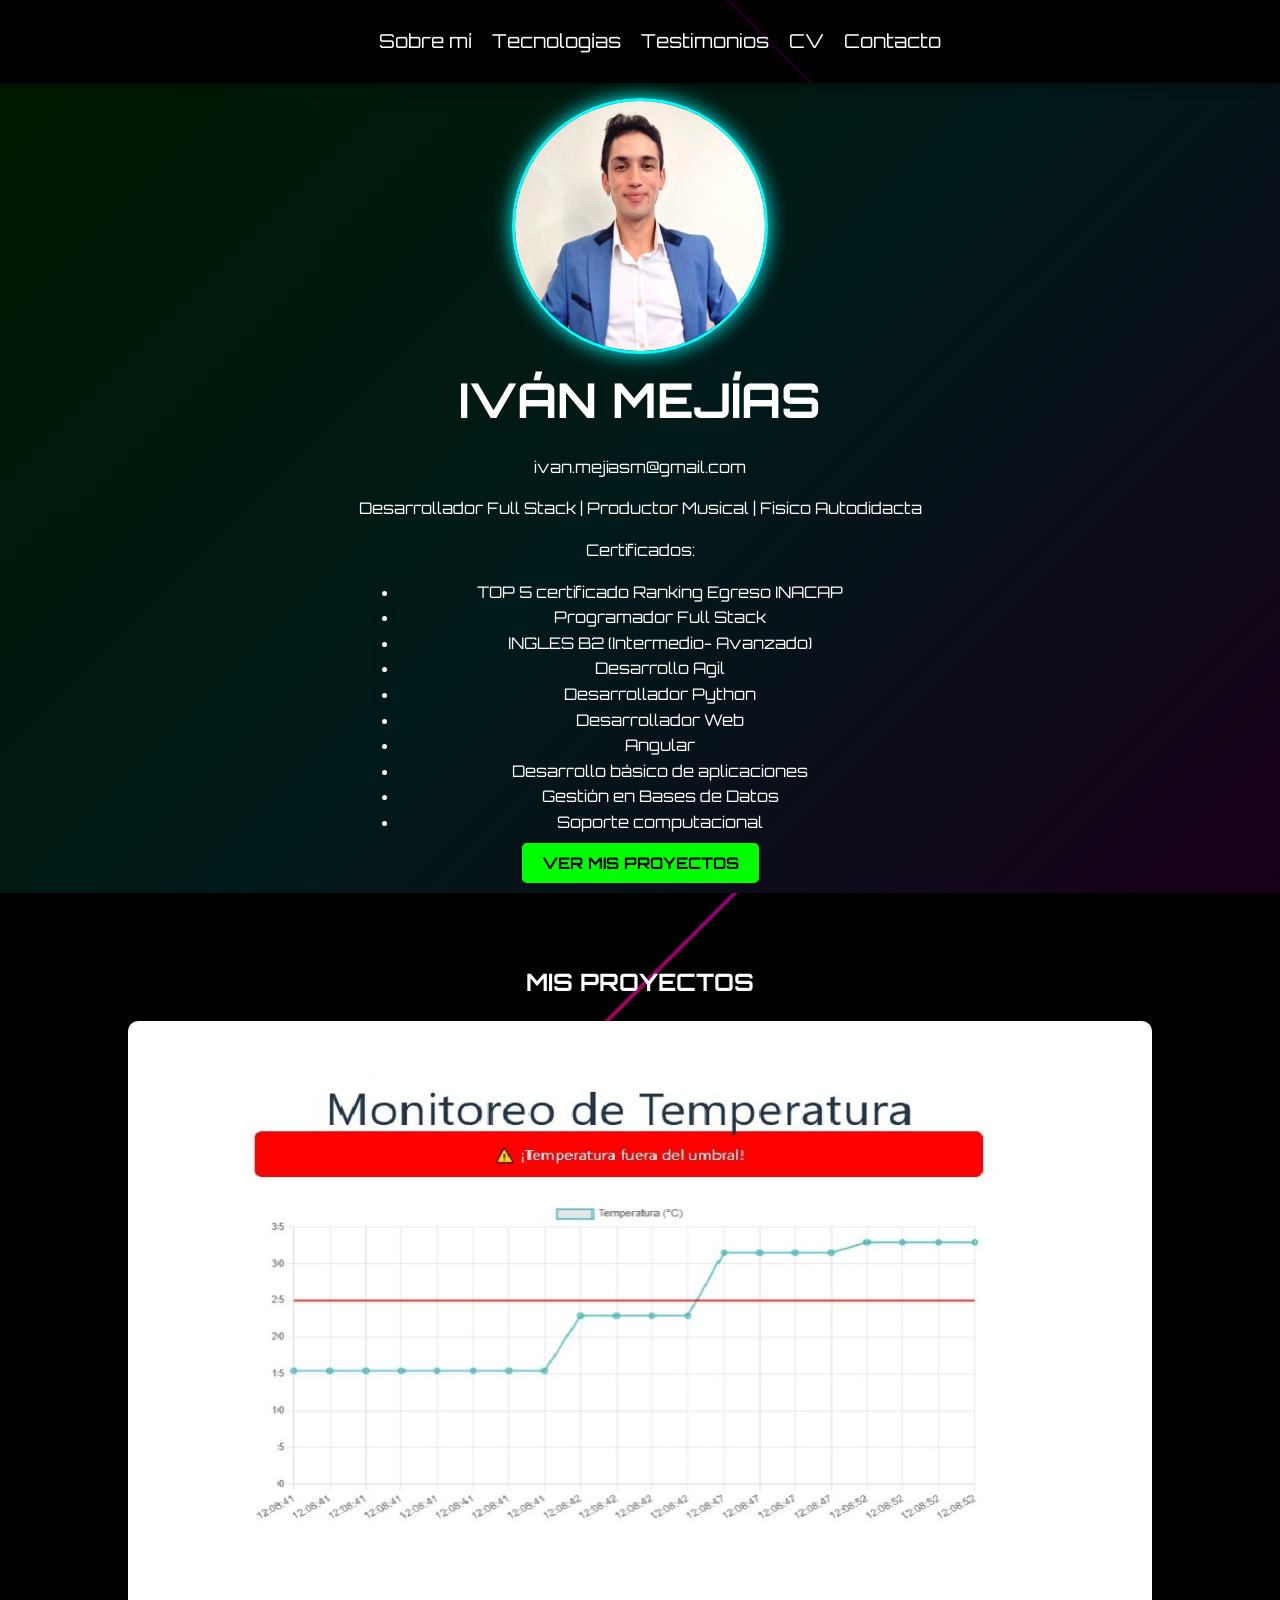
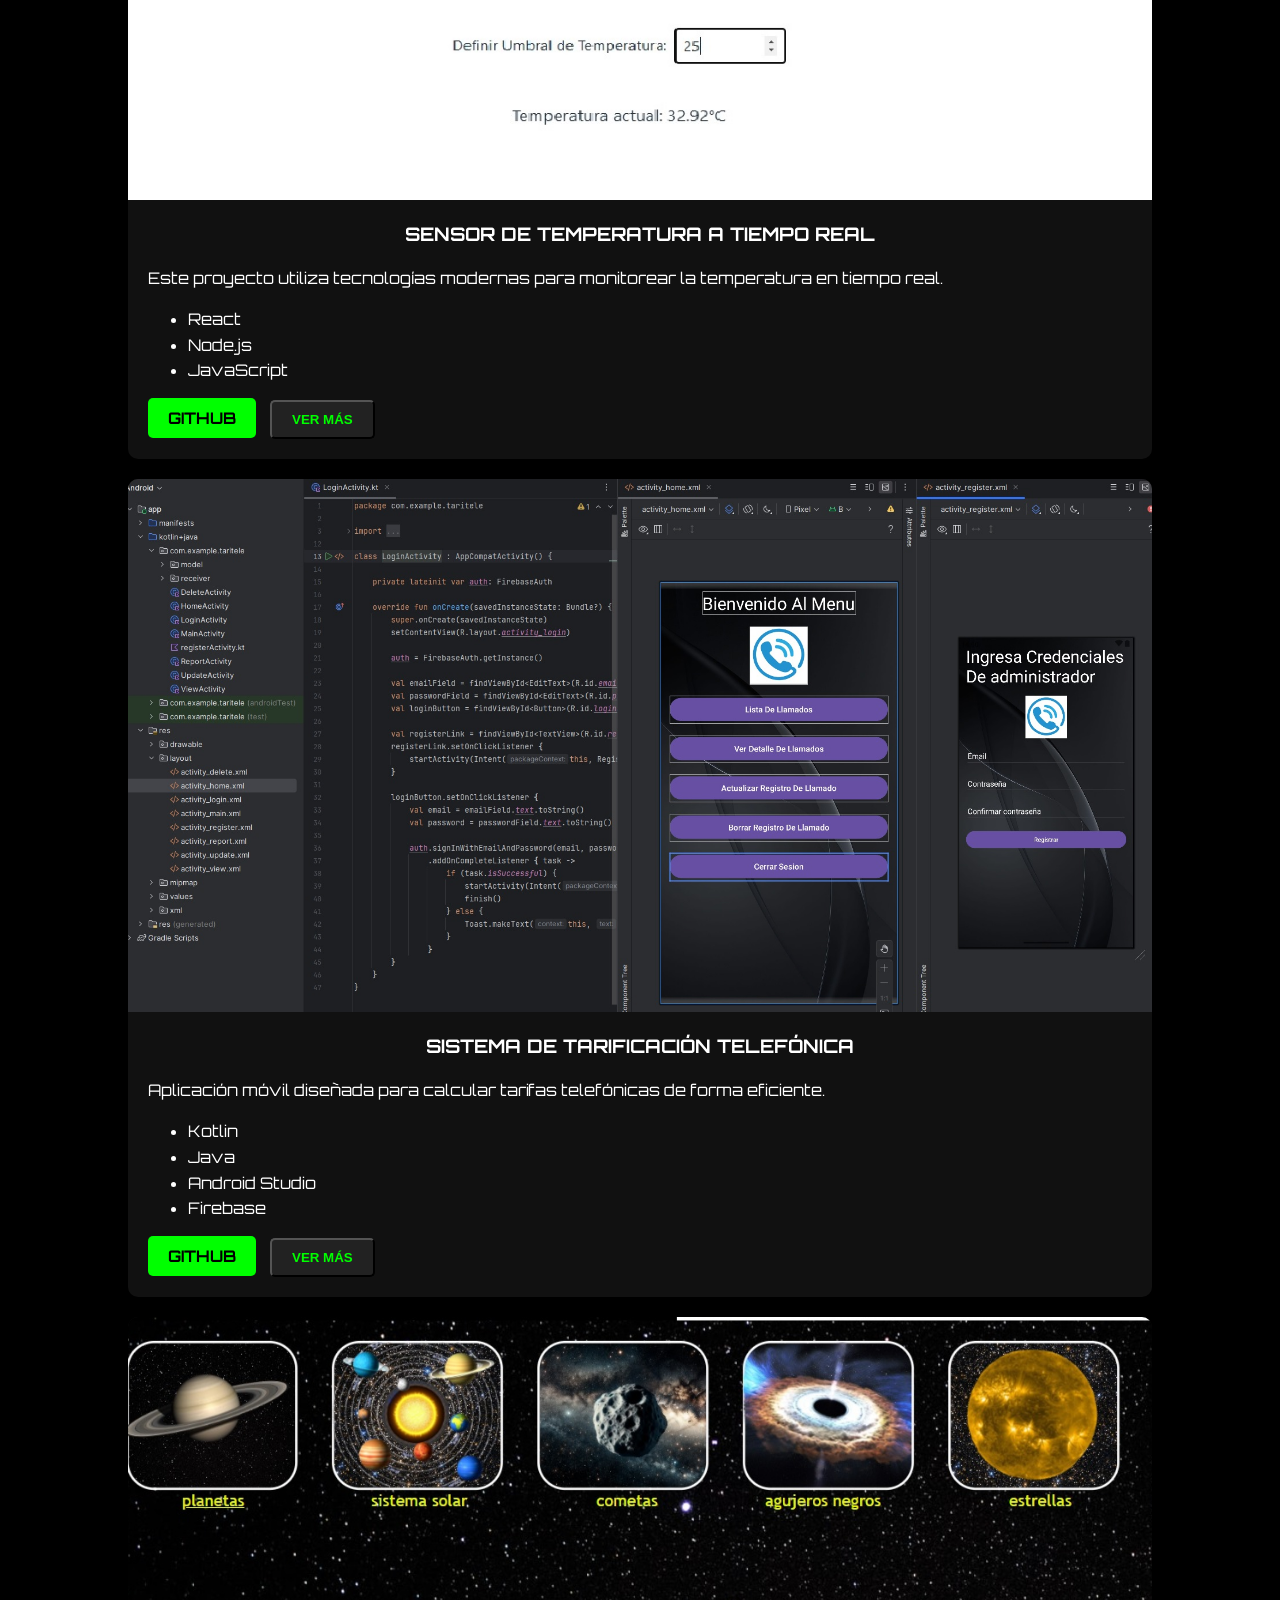
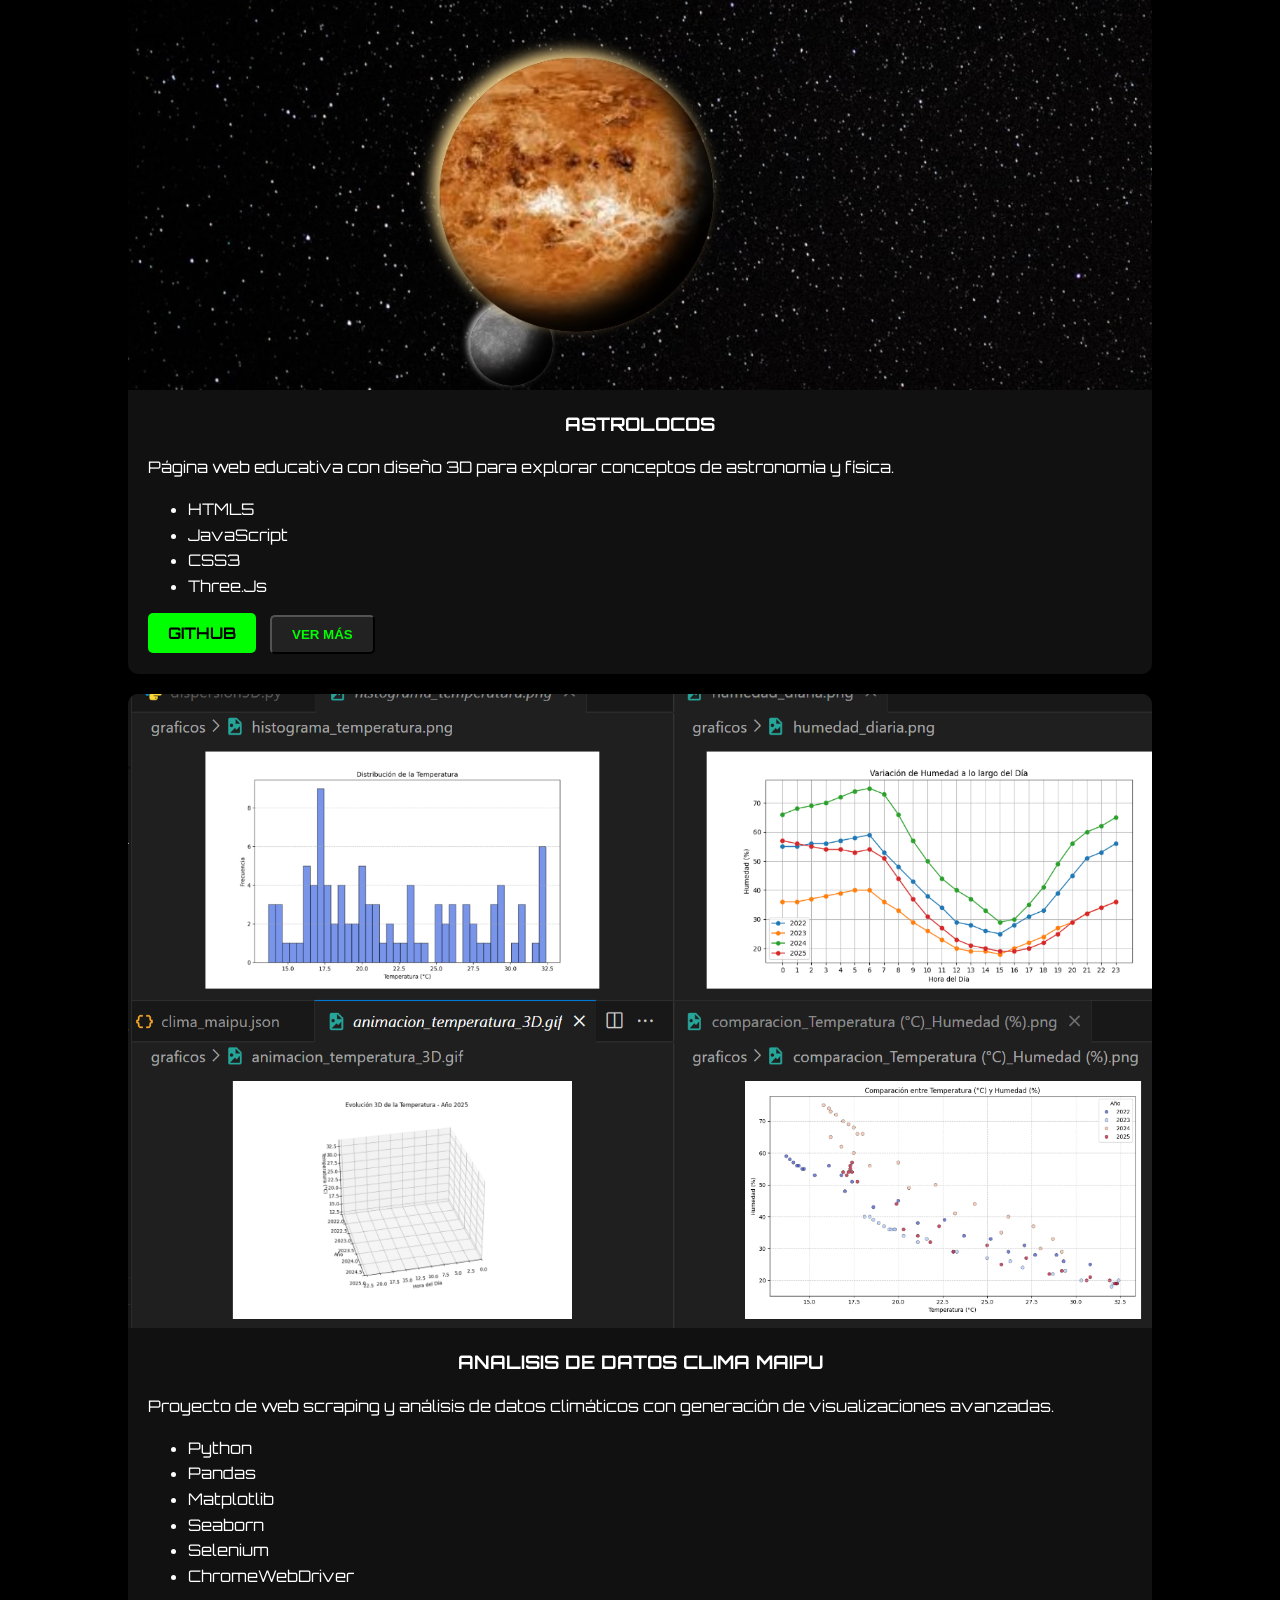
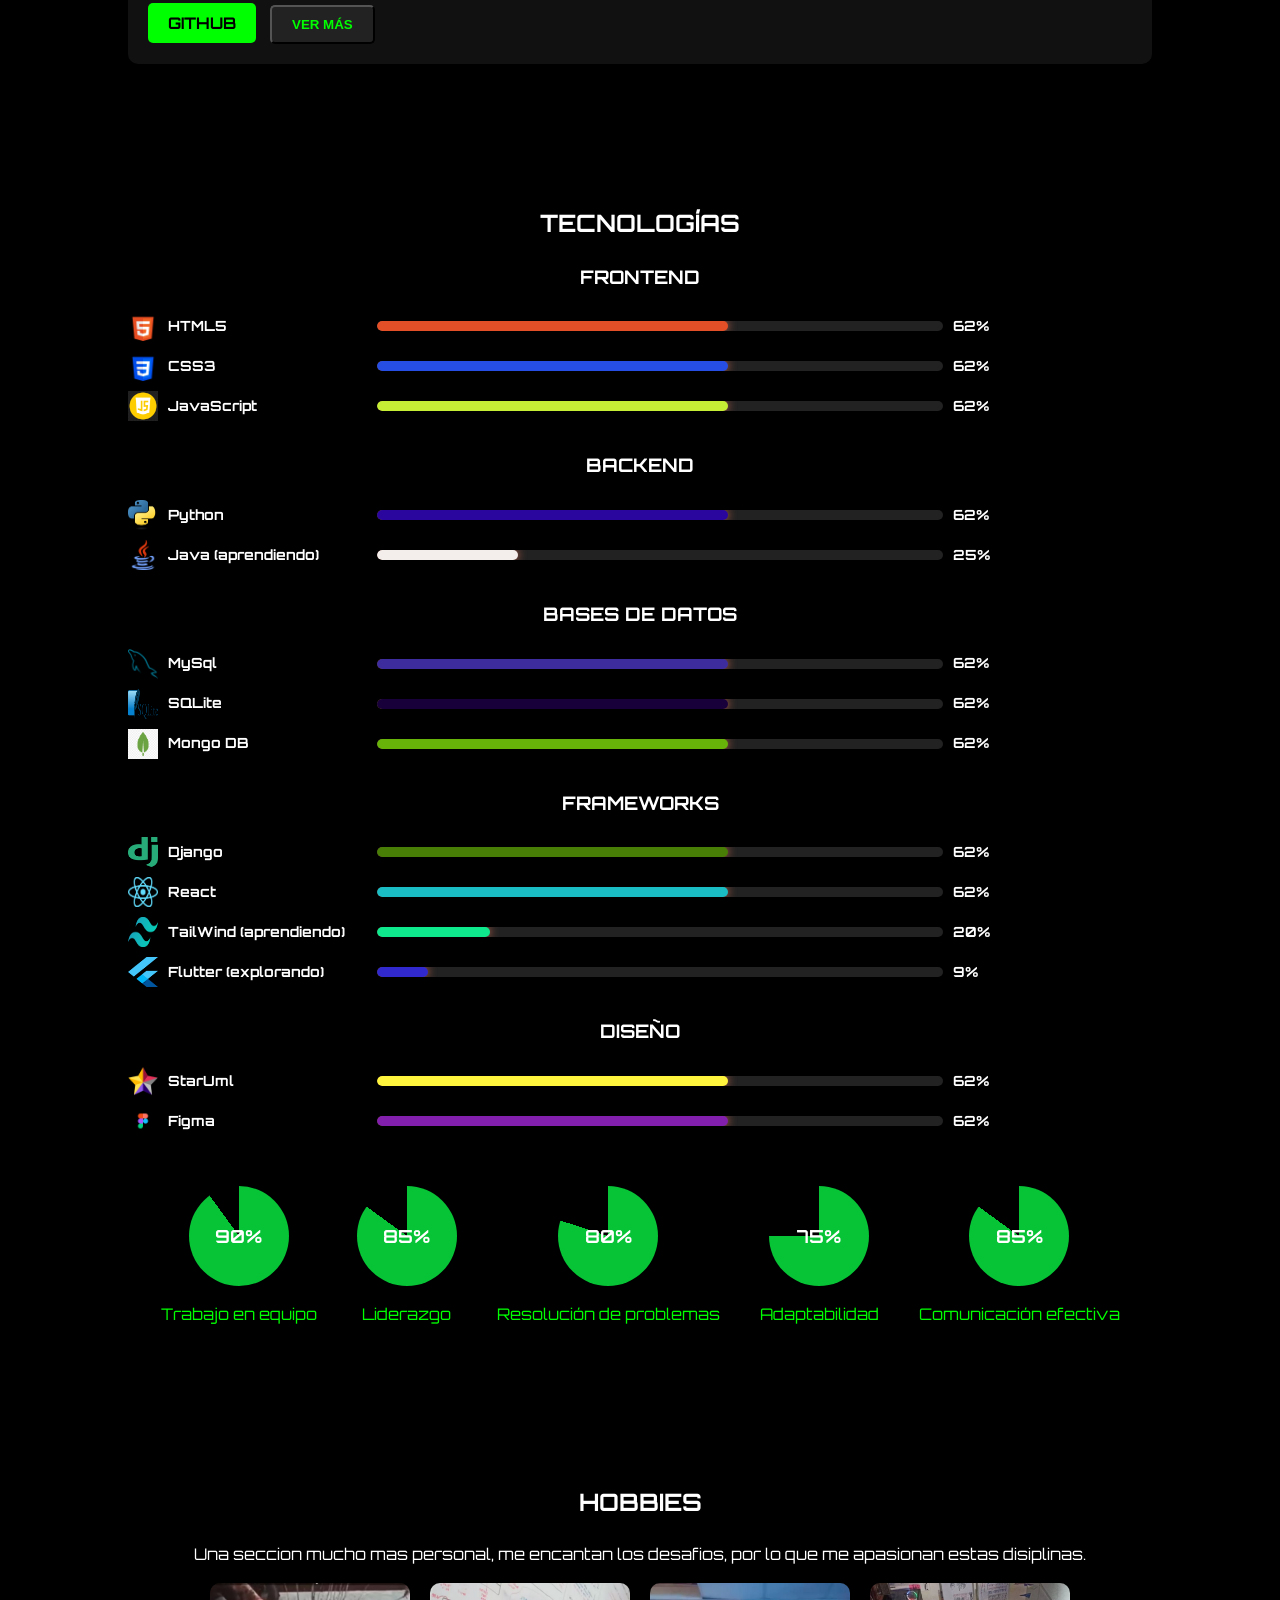
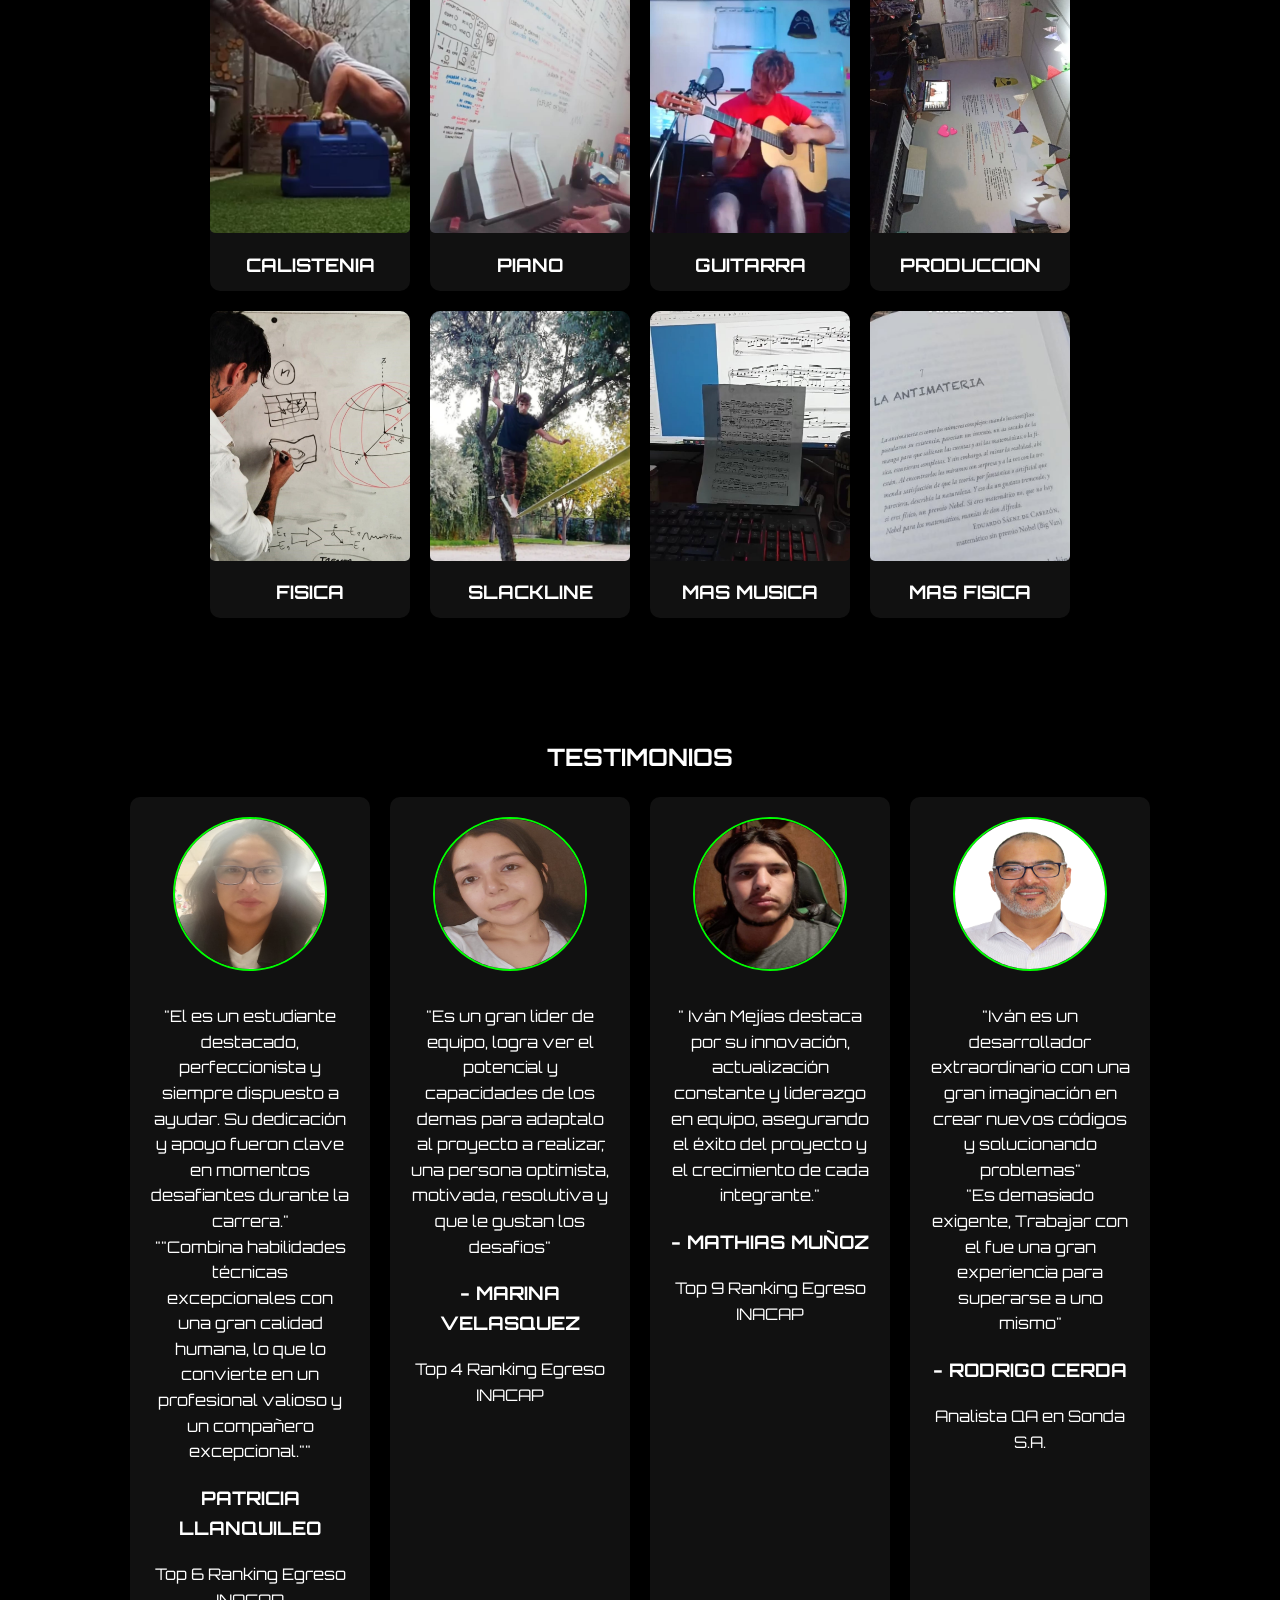
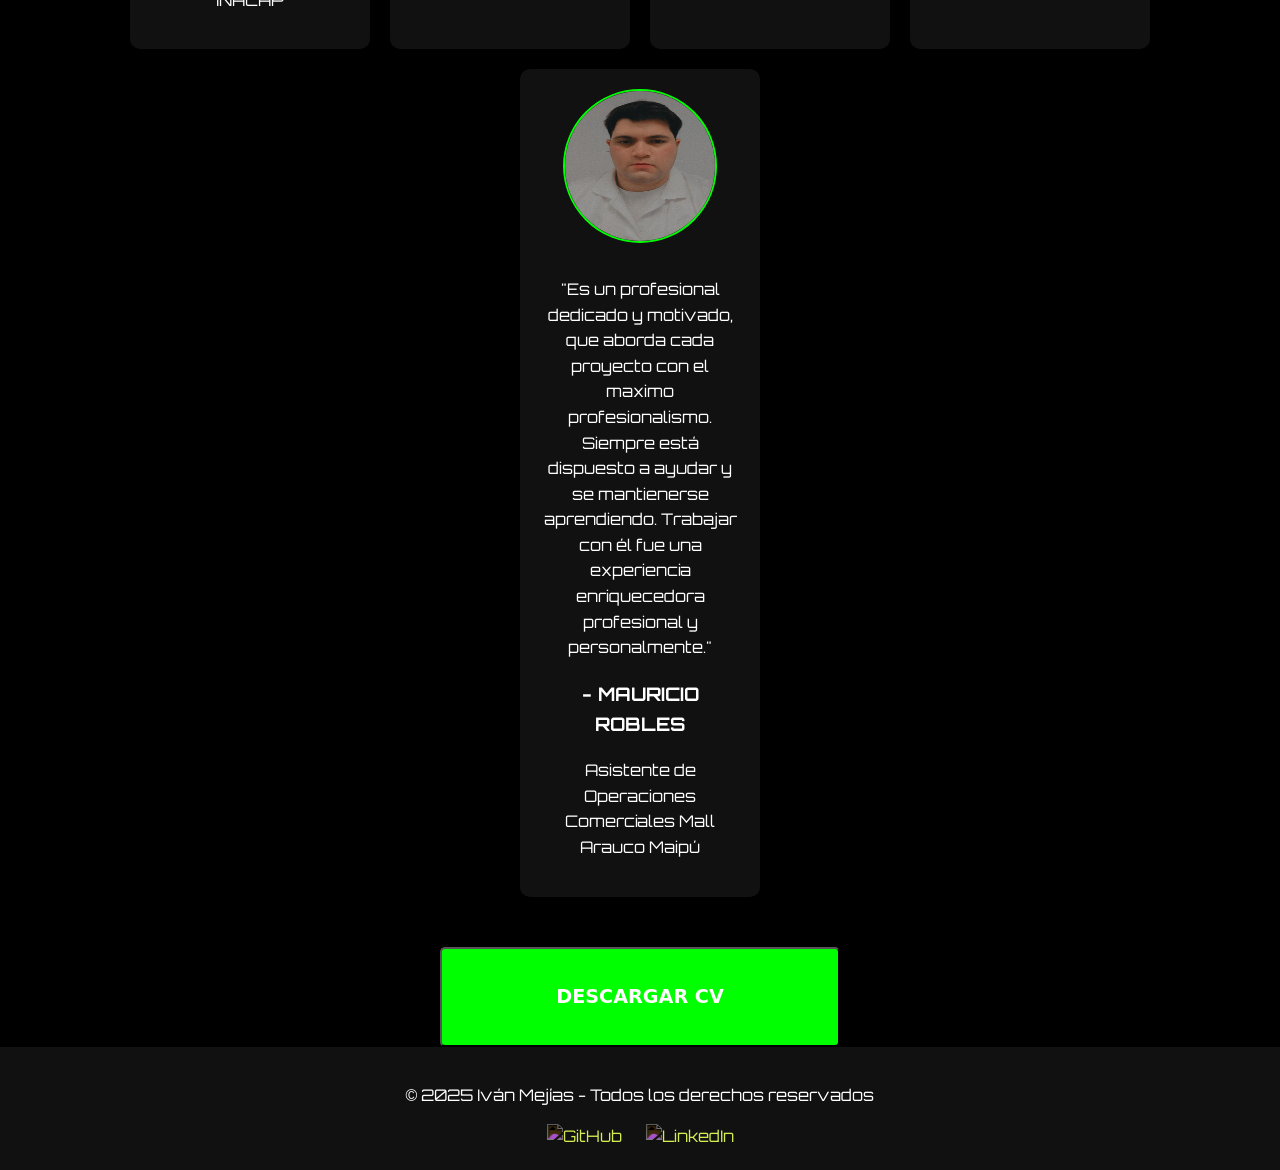
==== commit 4e51a42b: "Update index.html" ====
--- a/index.html
+++ b/index.html
@@ -128,7 +128,7 @@
                     <img src="Proyecto3.jpg" alt="Astrolocos">
                 </div>
                 <div class="project-content">
-                    <h3>Astrolocosaaaaaaa</h3>
+                    <h3>Astrolocos</h3>
                     <p class="project-description">
                         Página web educativa con diseño 3D para explorar conceptos de astronomía y física.
                     </p>
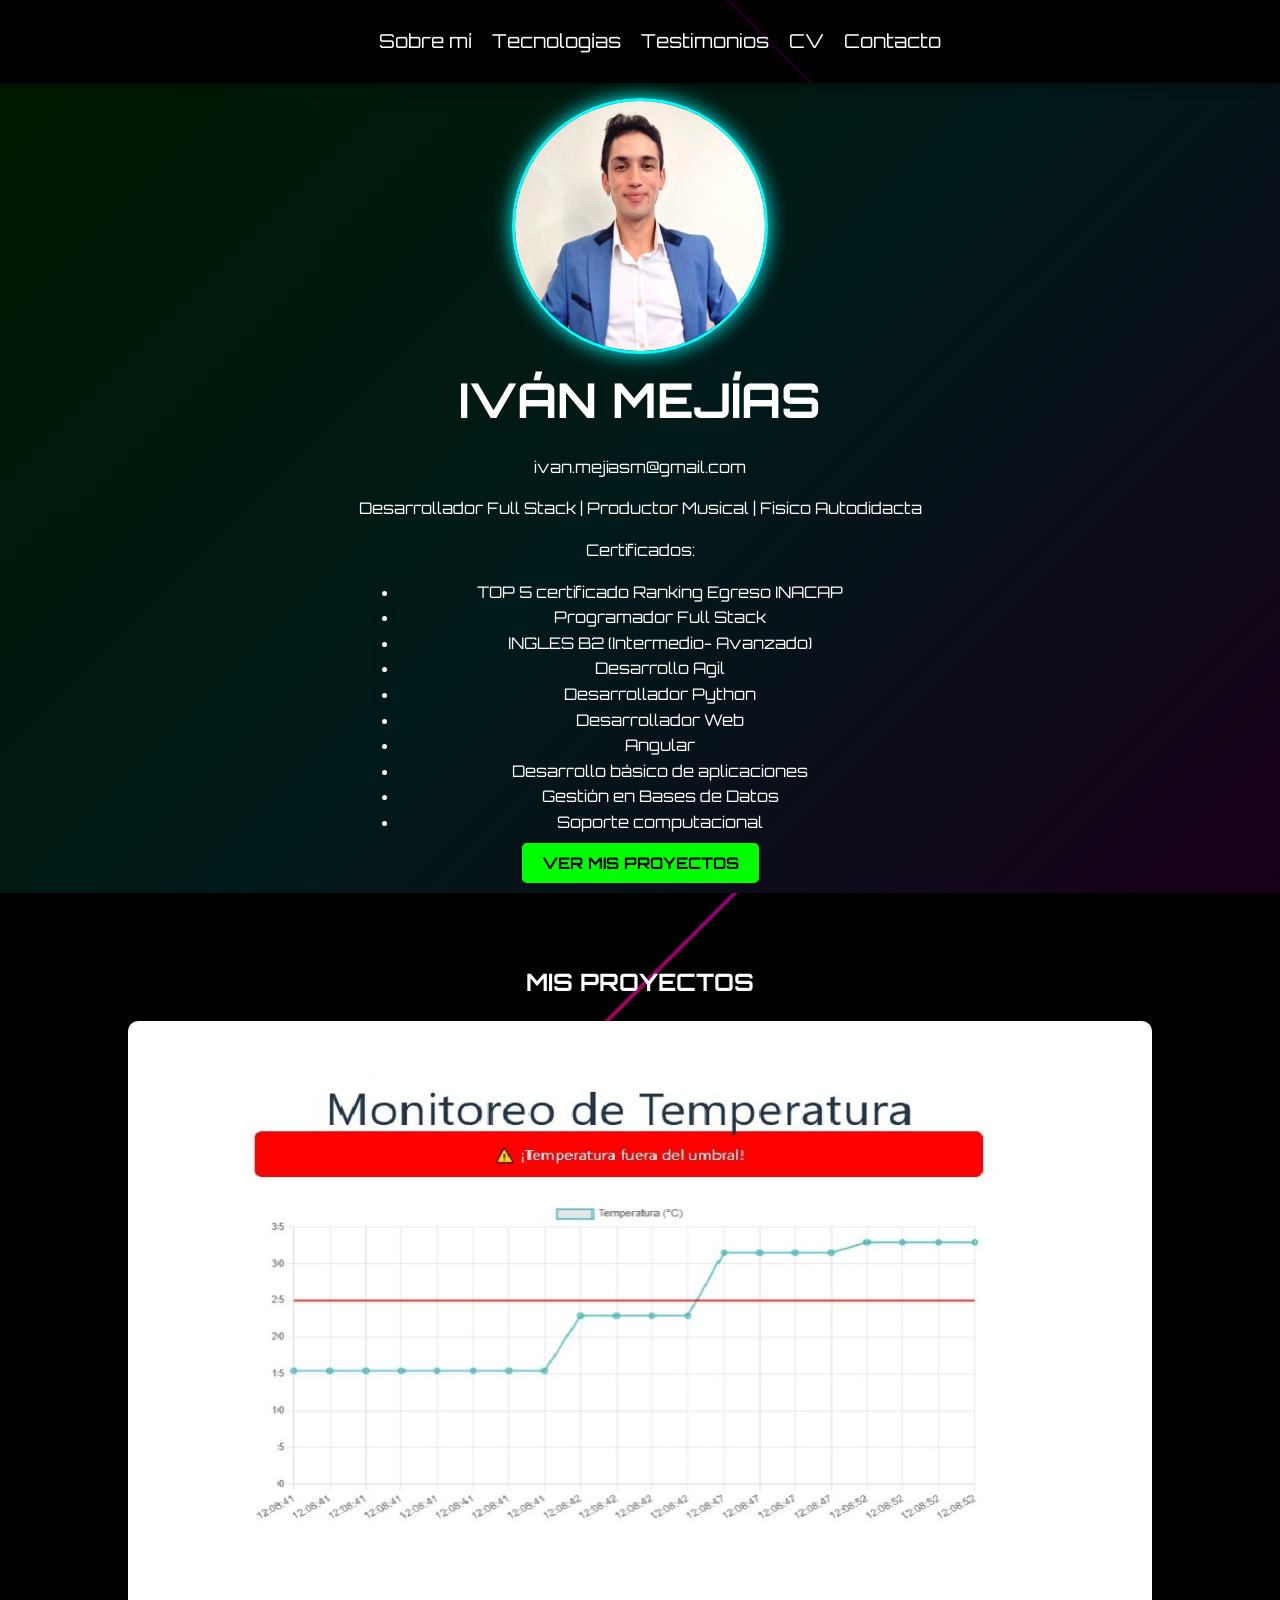
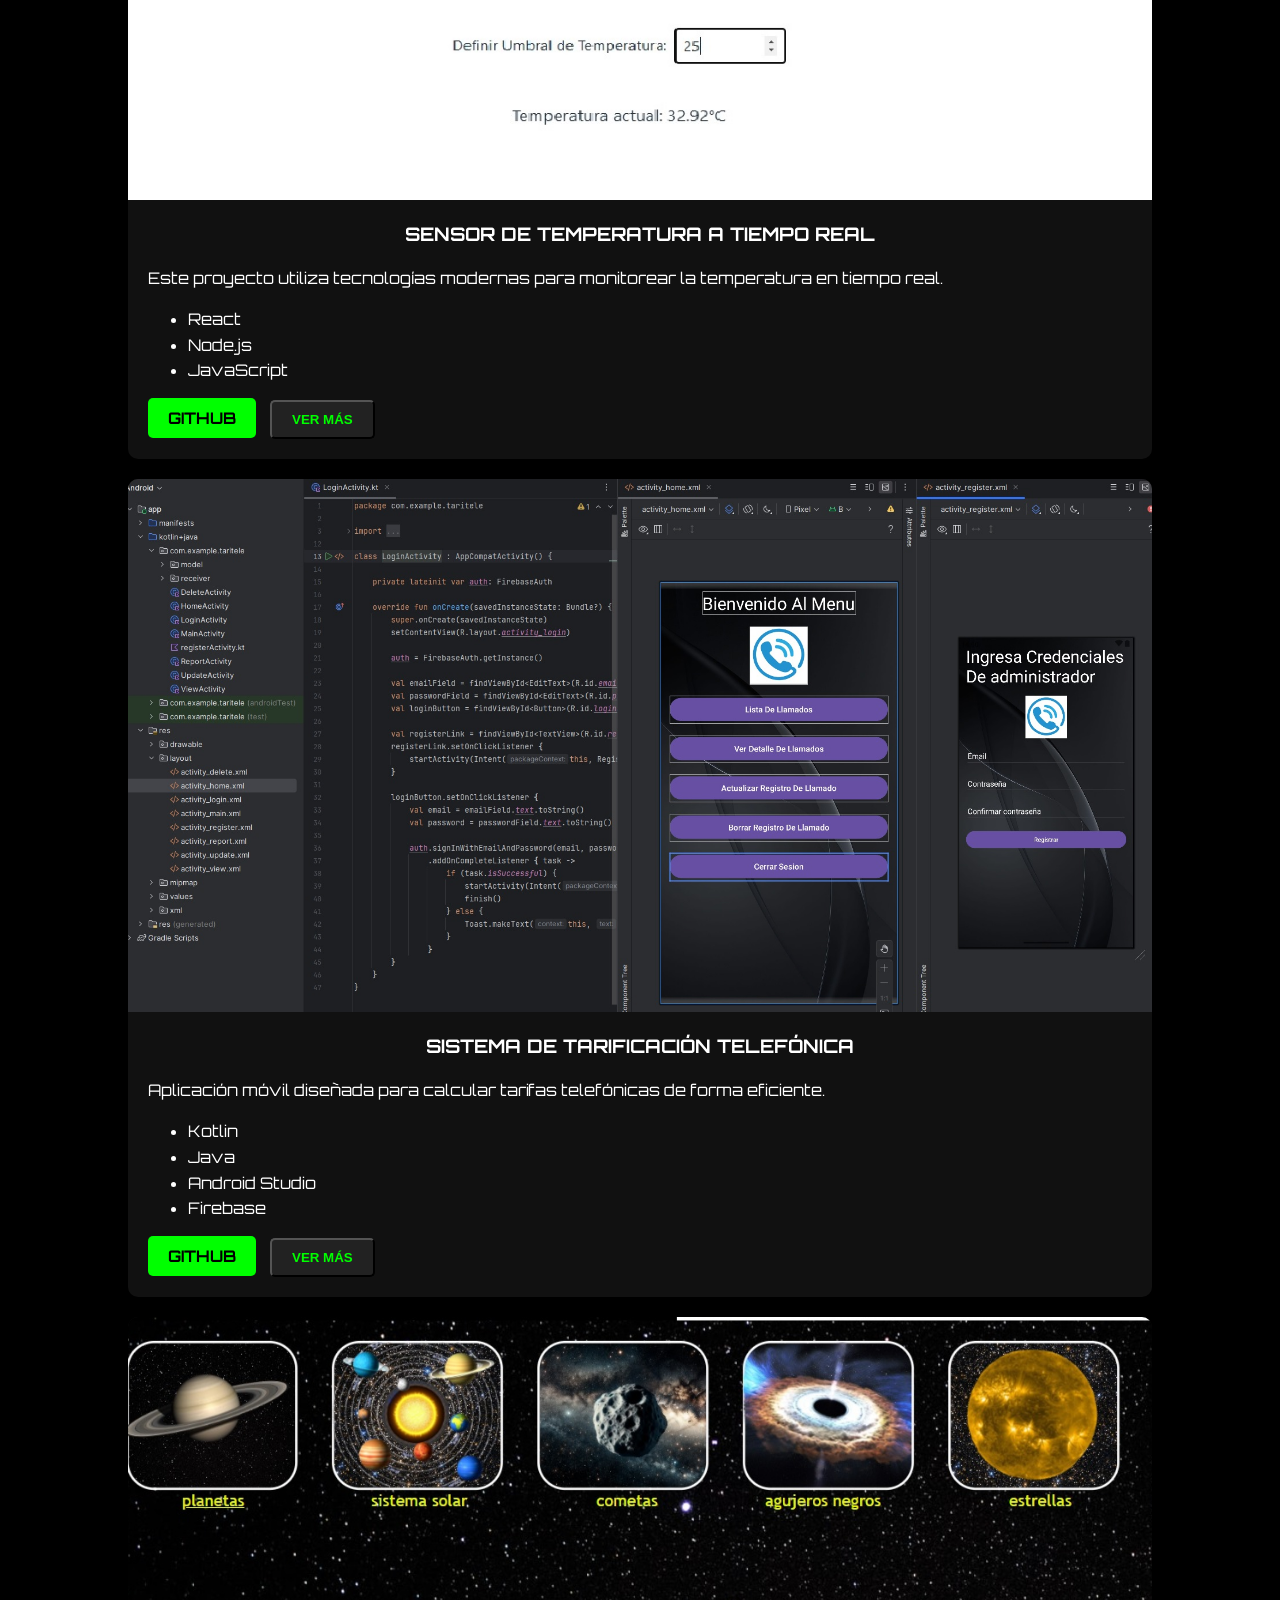
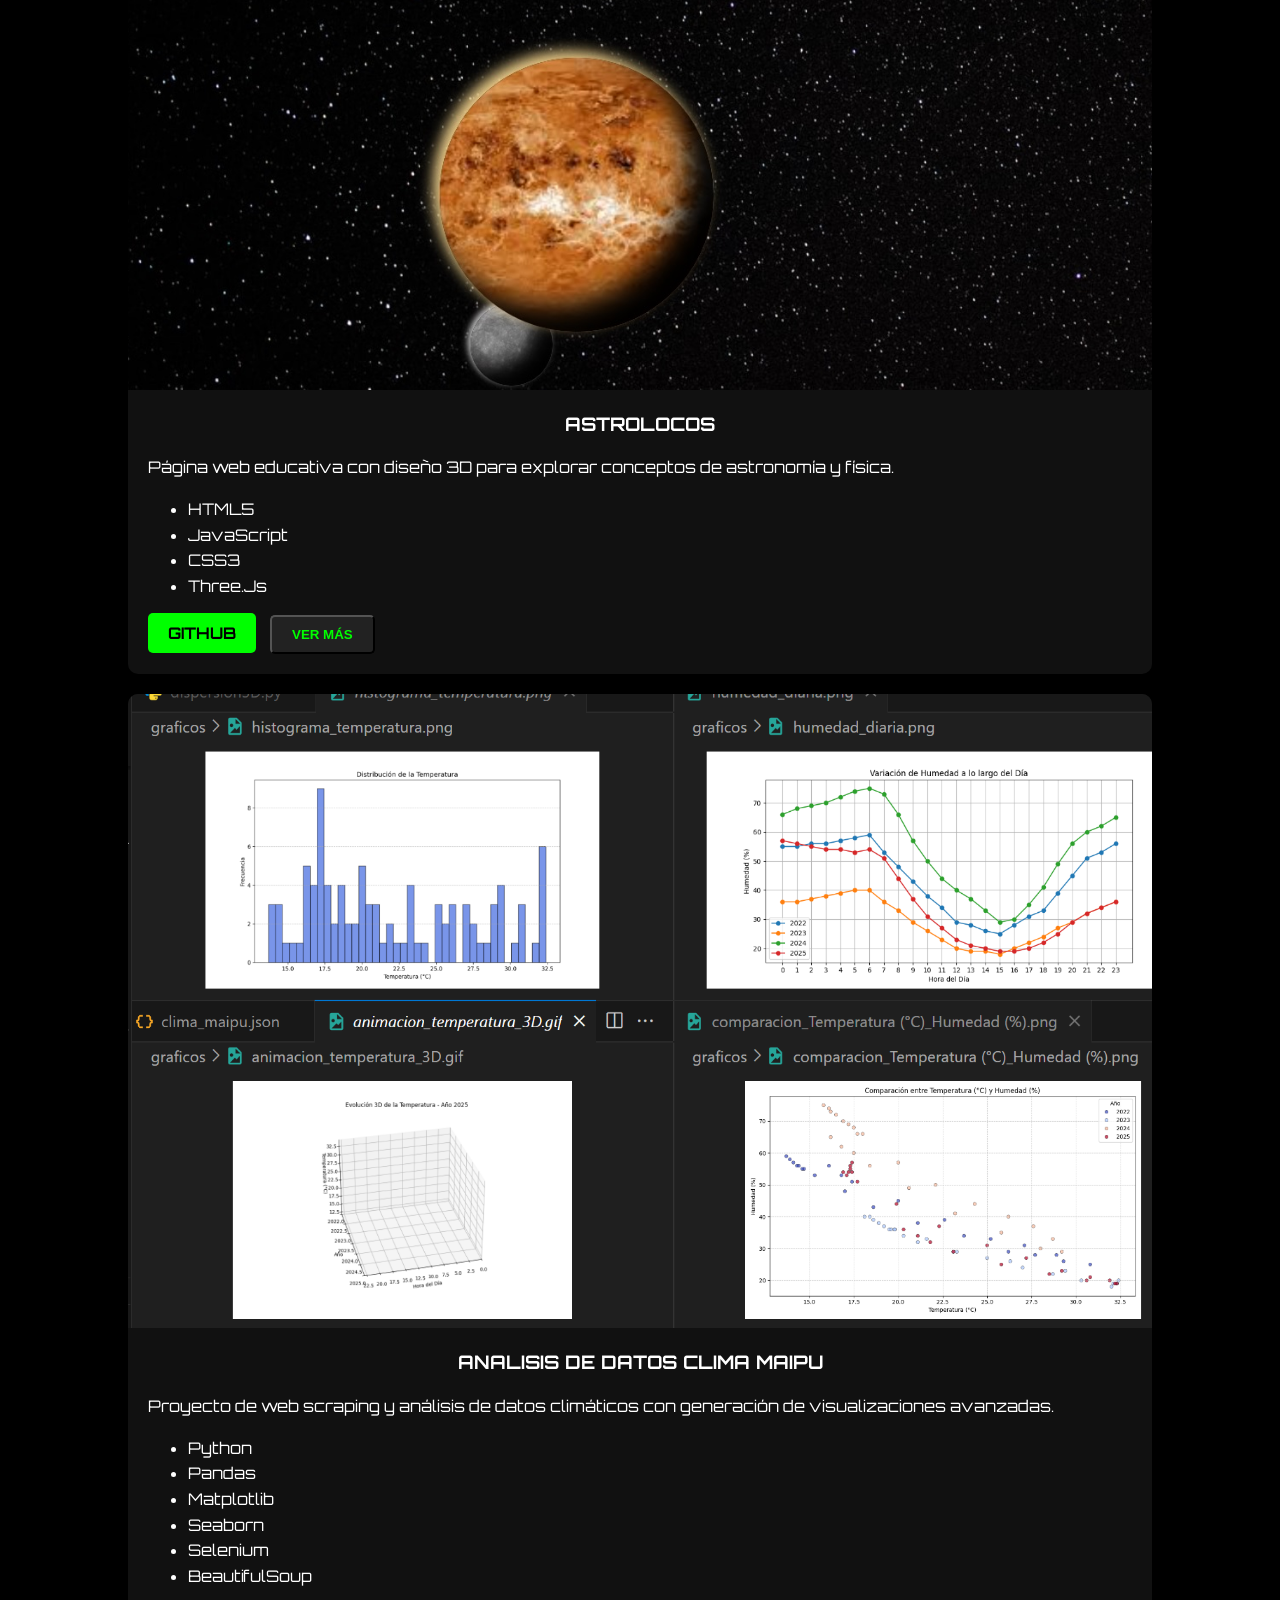
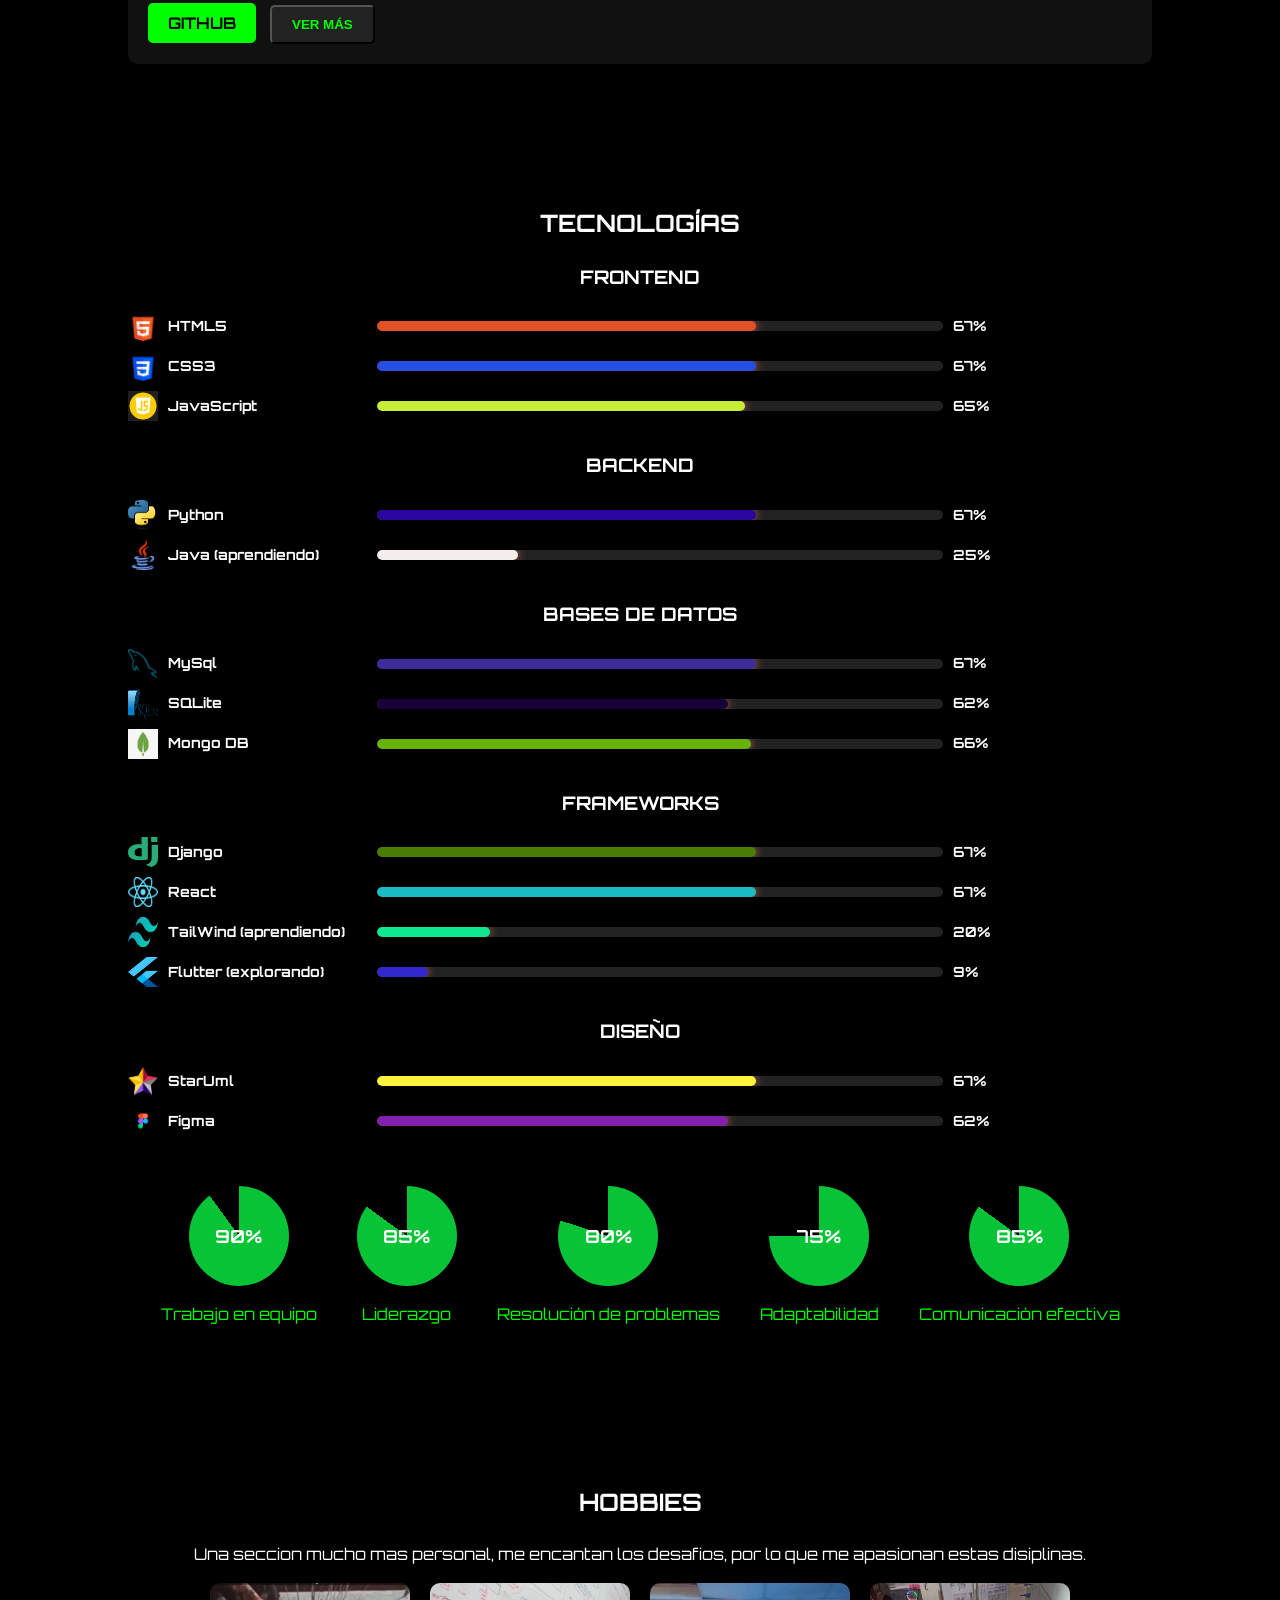
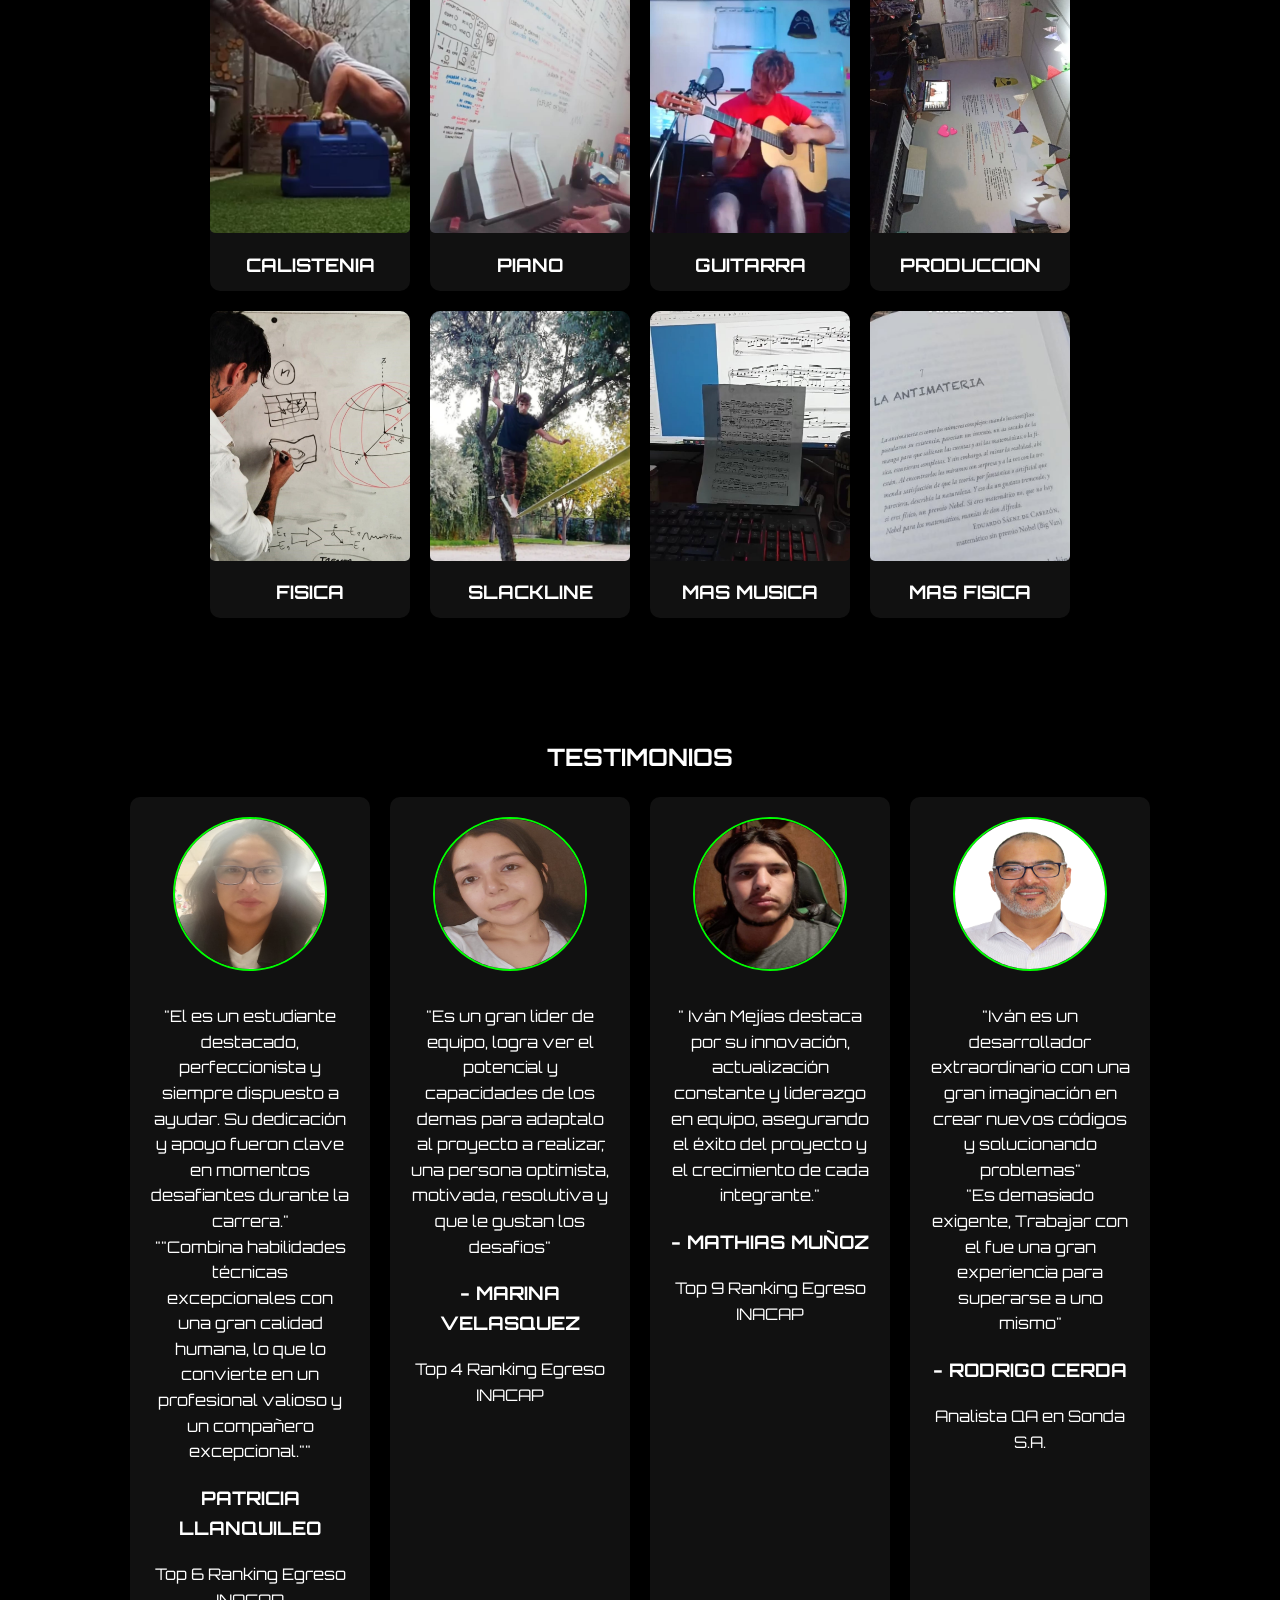
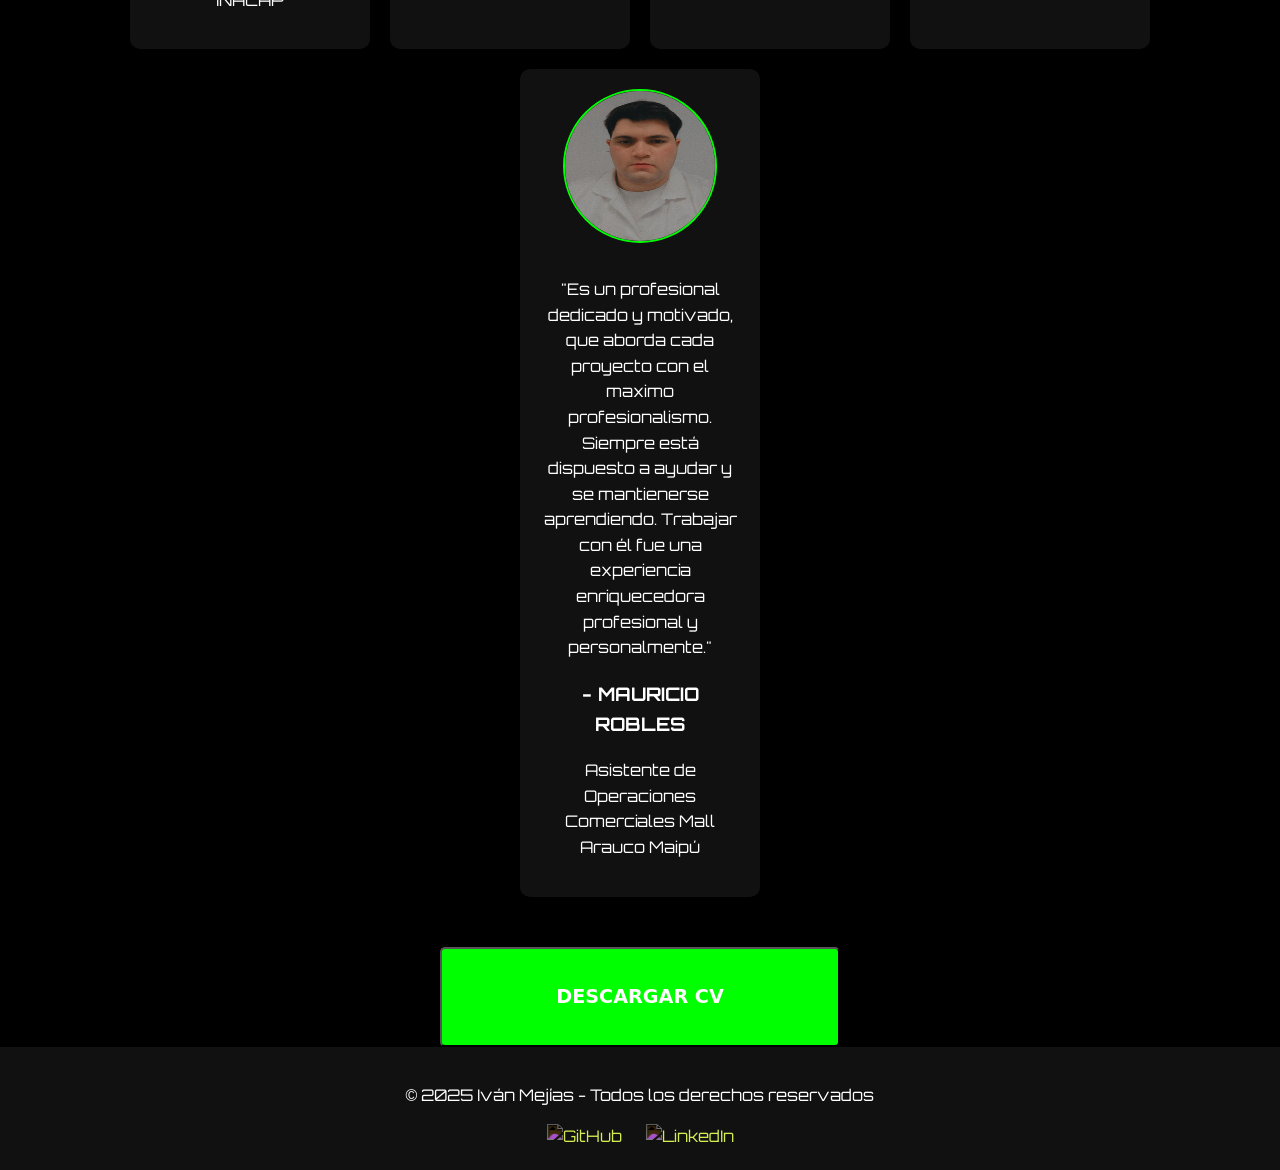
==== commit ad844504: "Update index.html" ====
--- a/index.html
+++ b/index.html
@@ -175,7 +175,7 @@
                         <li>Matplotlib</li>
                         <li>Seaborn</li>
                         <li>Selenium</li>
-                        <li>ChromeWebDriver</li>
+                        <li>BeautifulSoup</li>
                     </ul>
                     <div class="project-buttons">
                         <a href="#" class="btn github">GitHub</a>
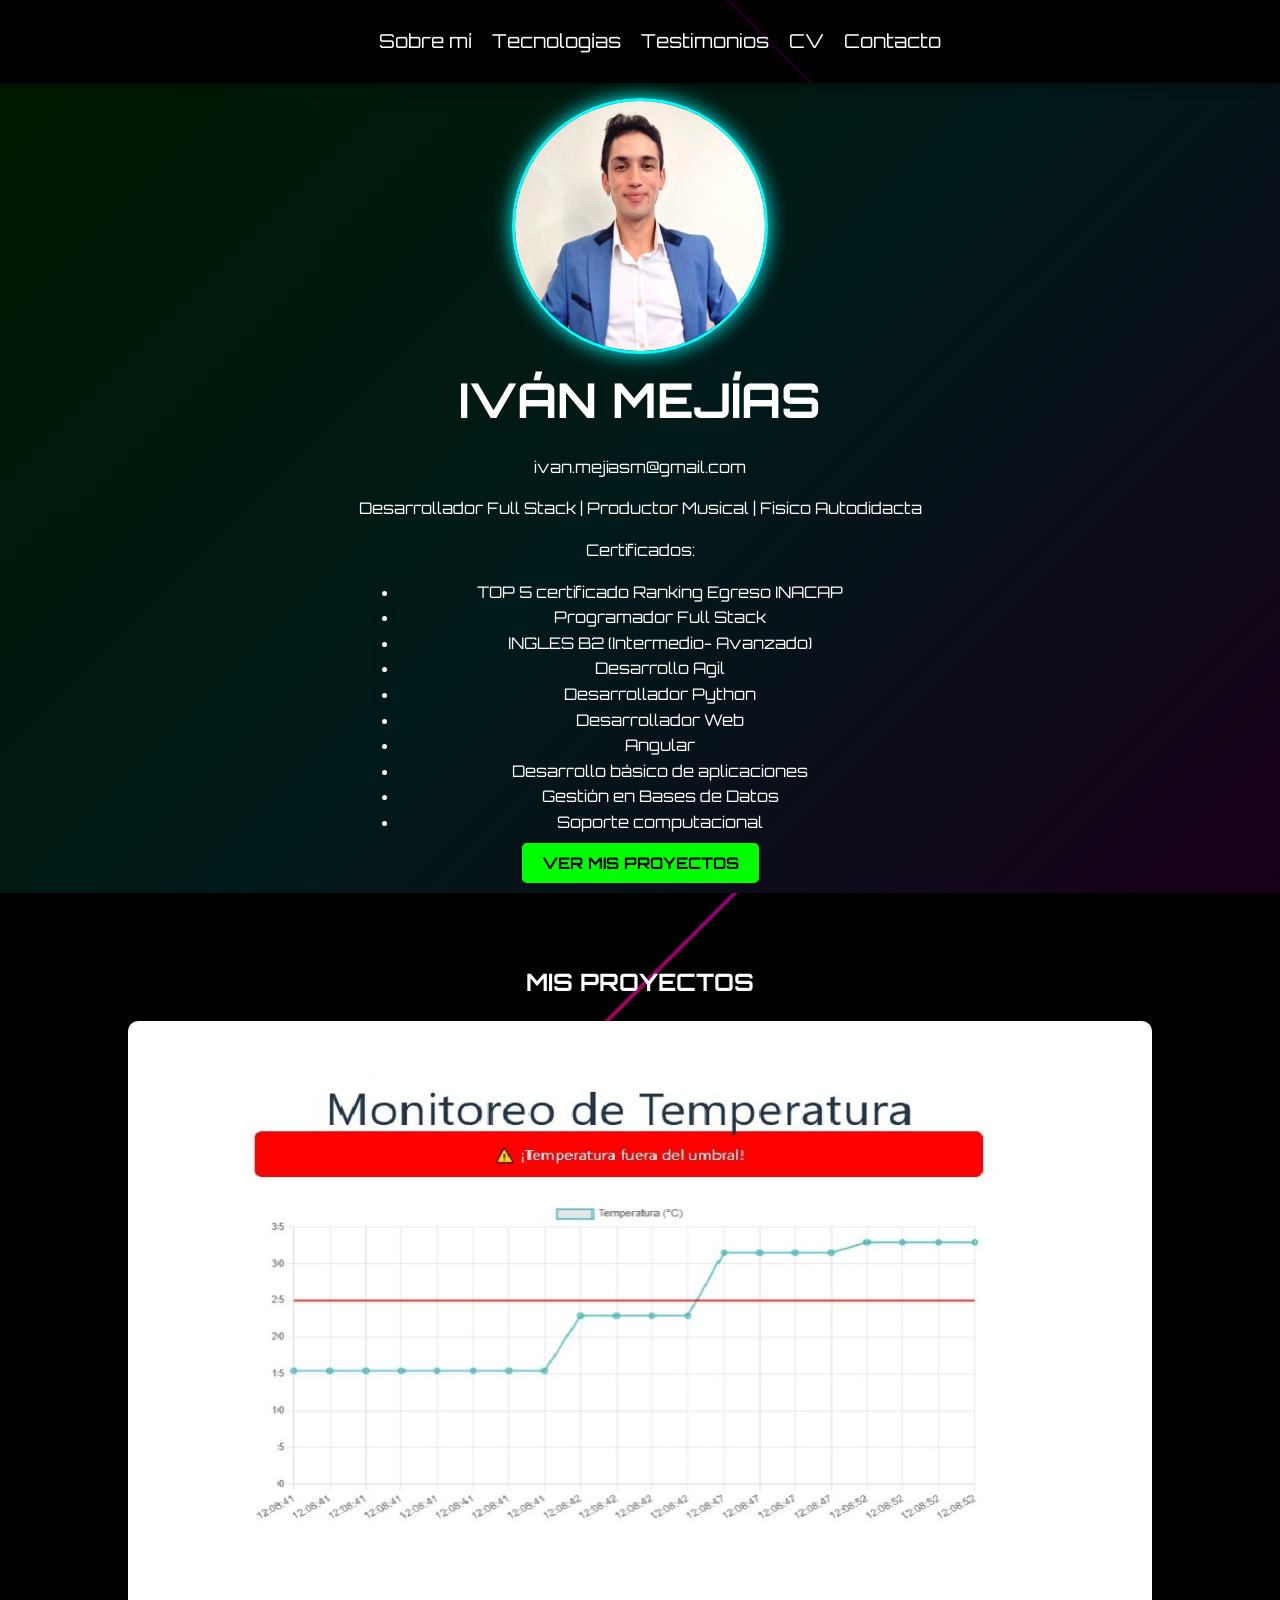
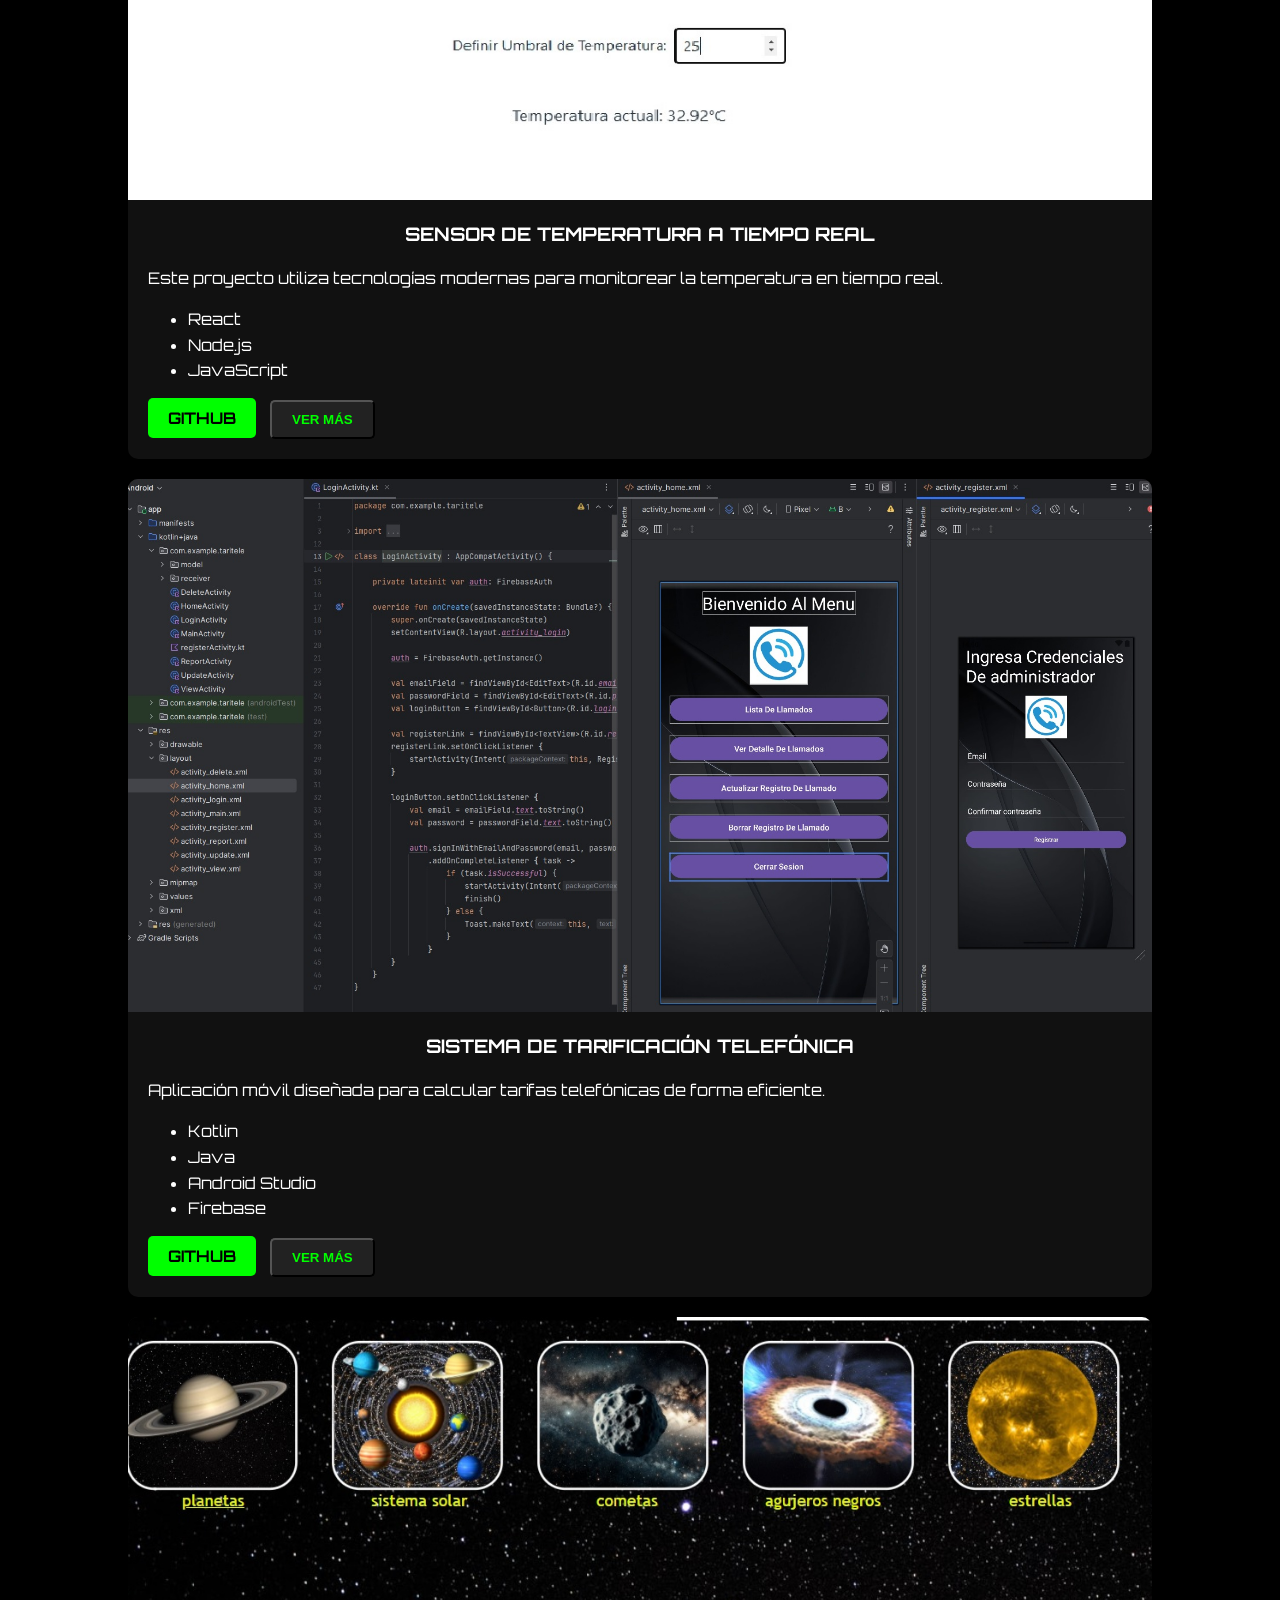
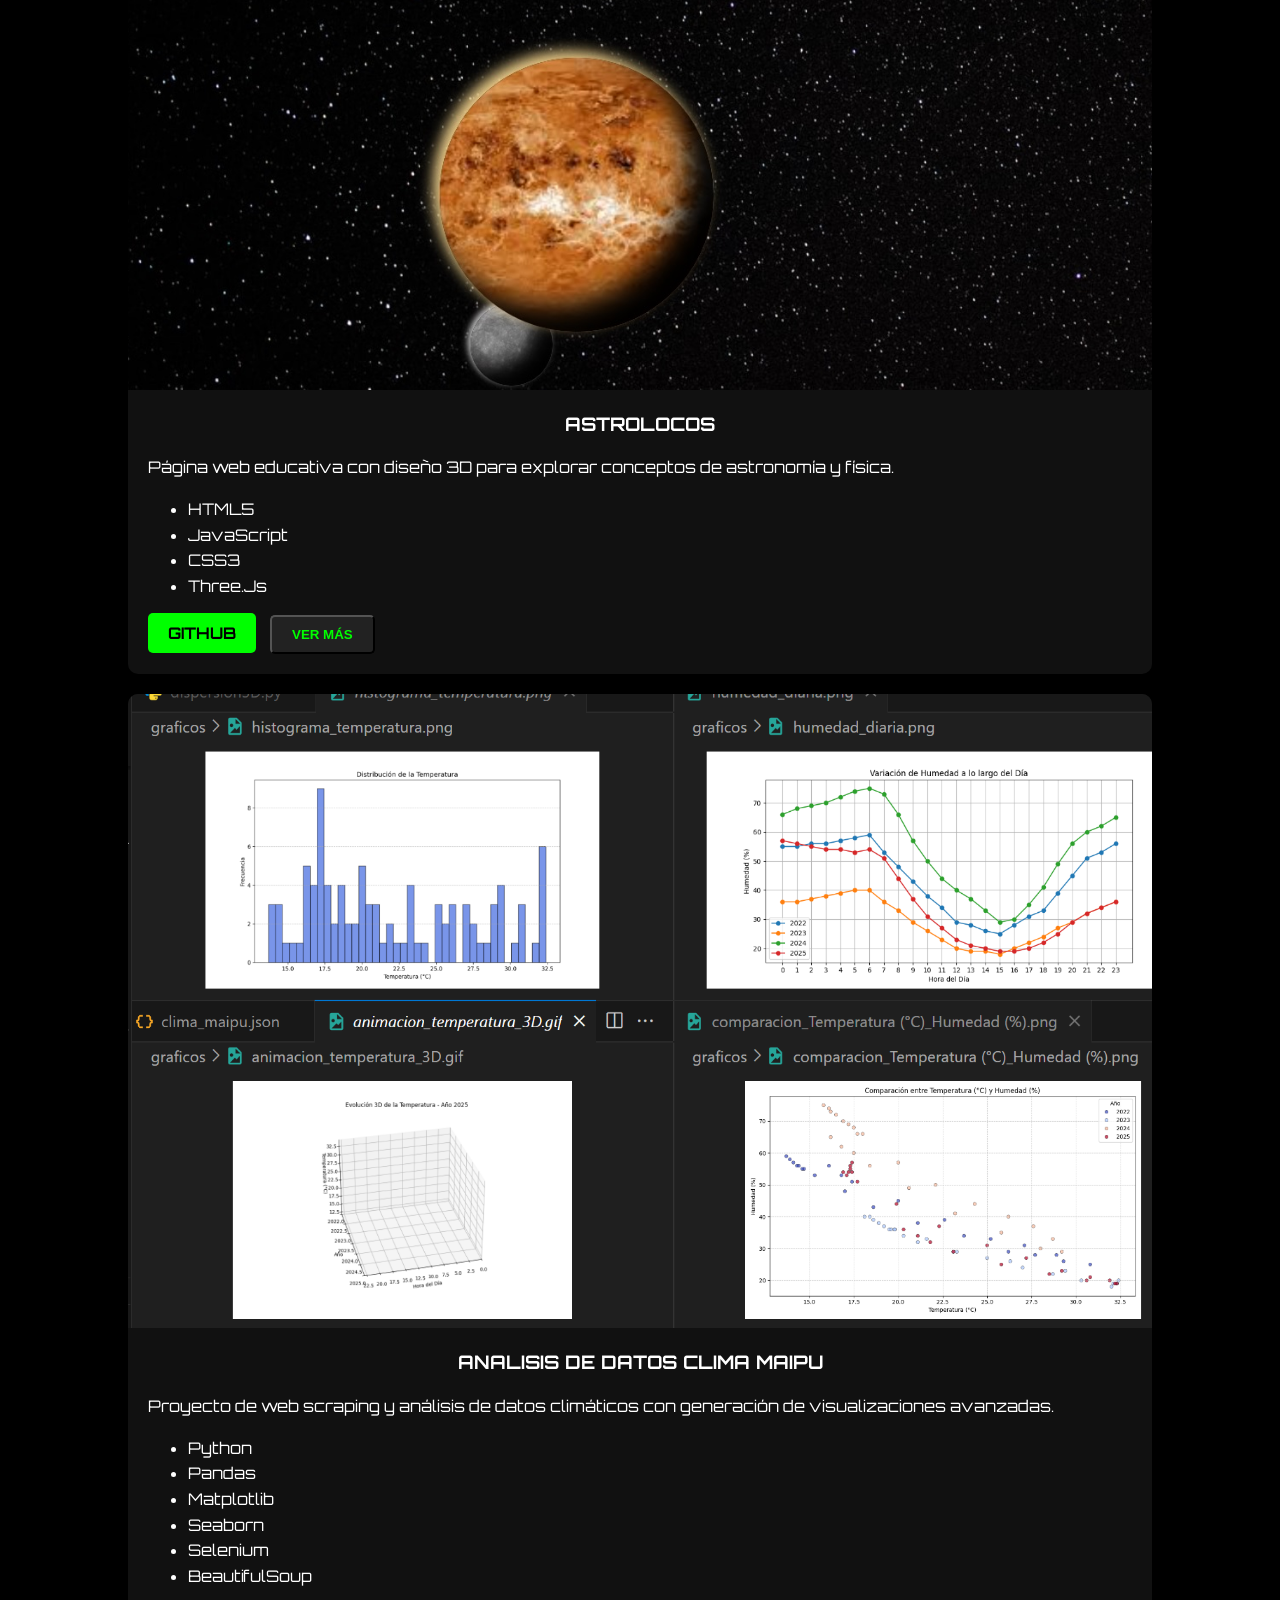
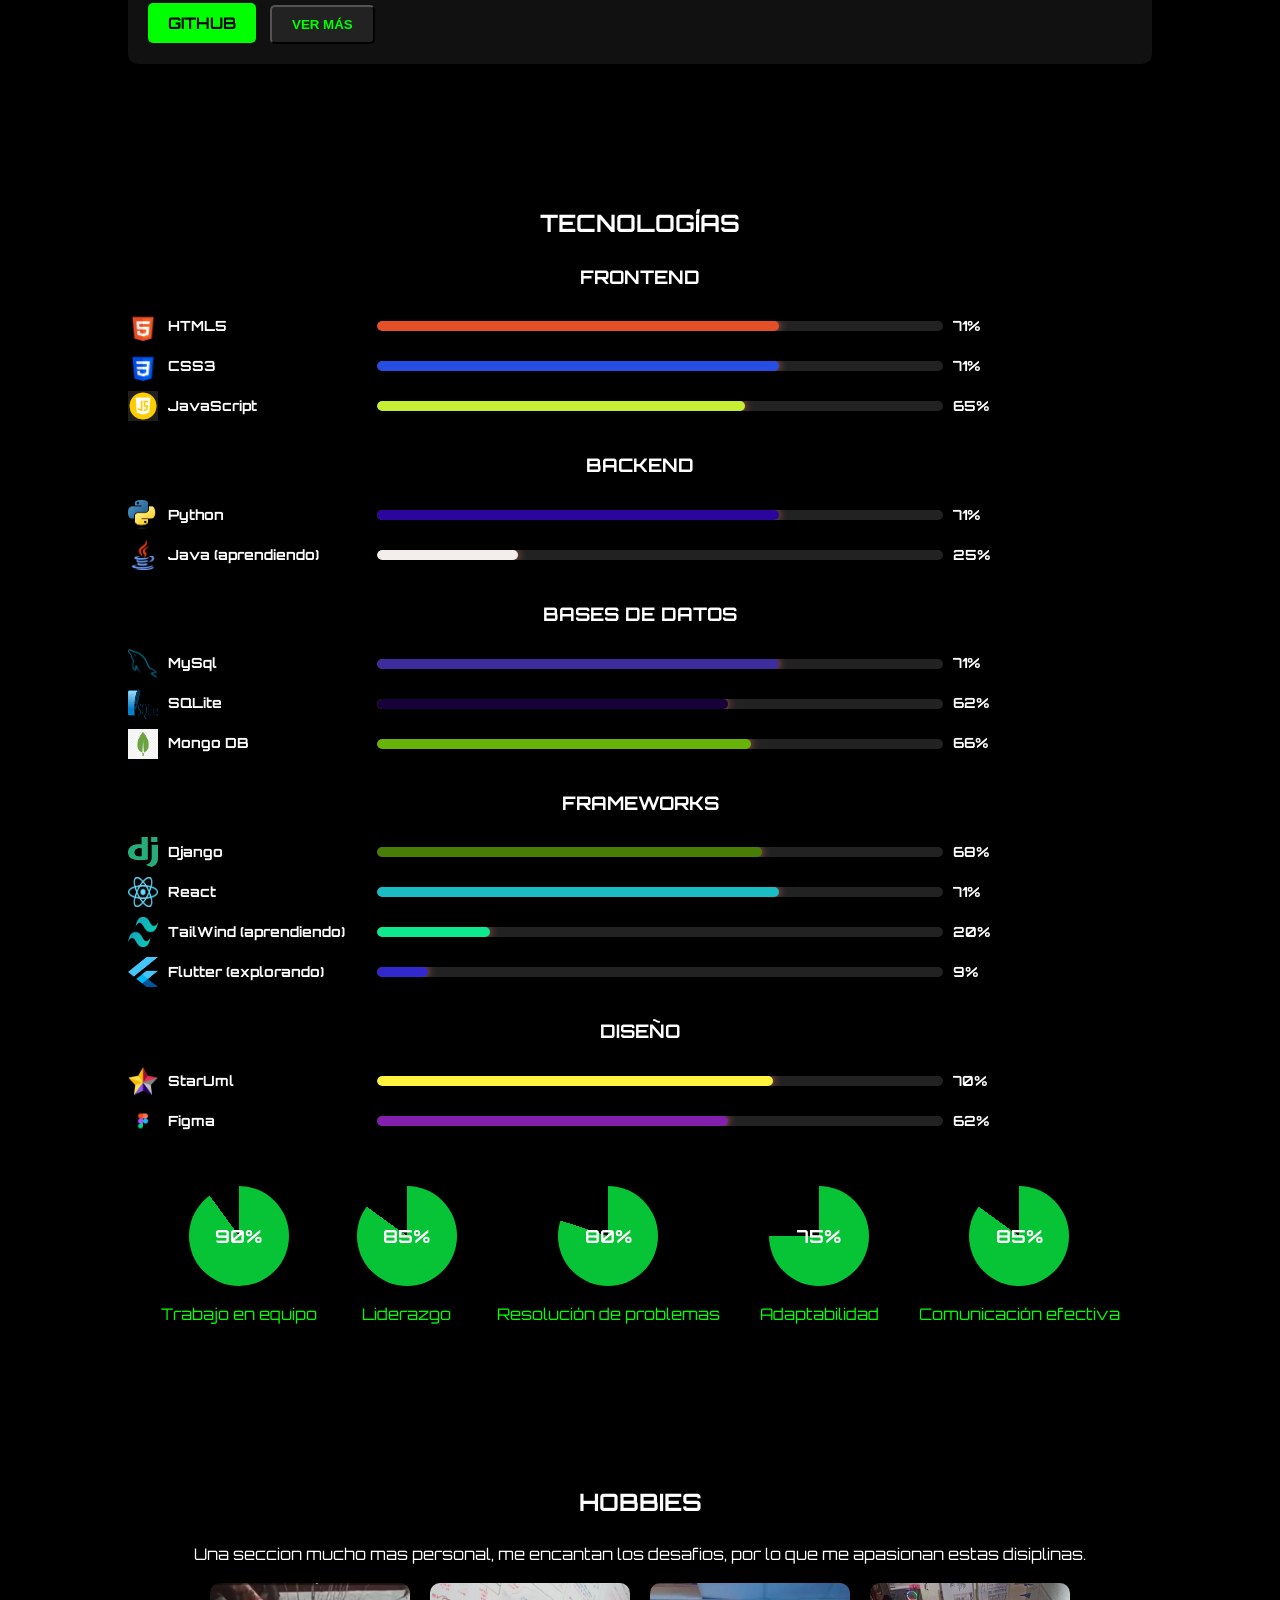
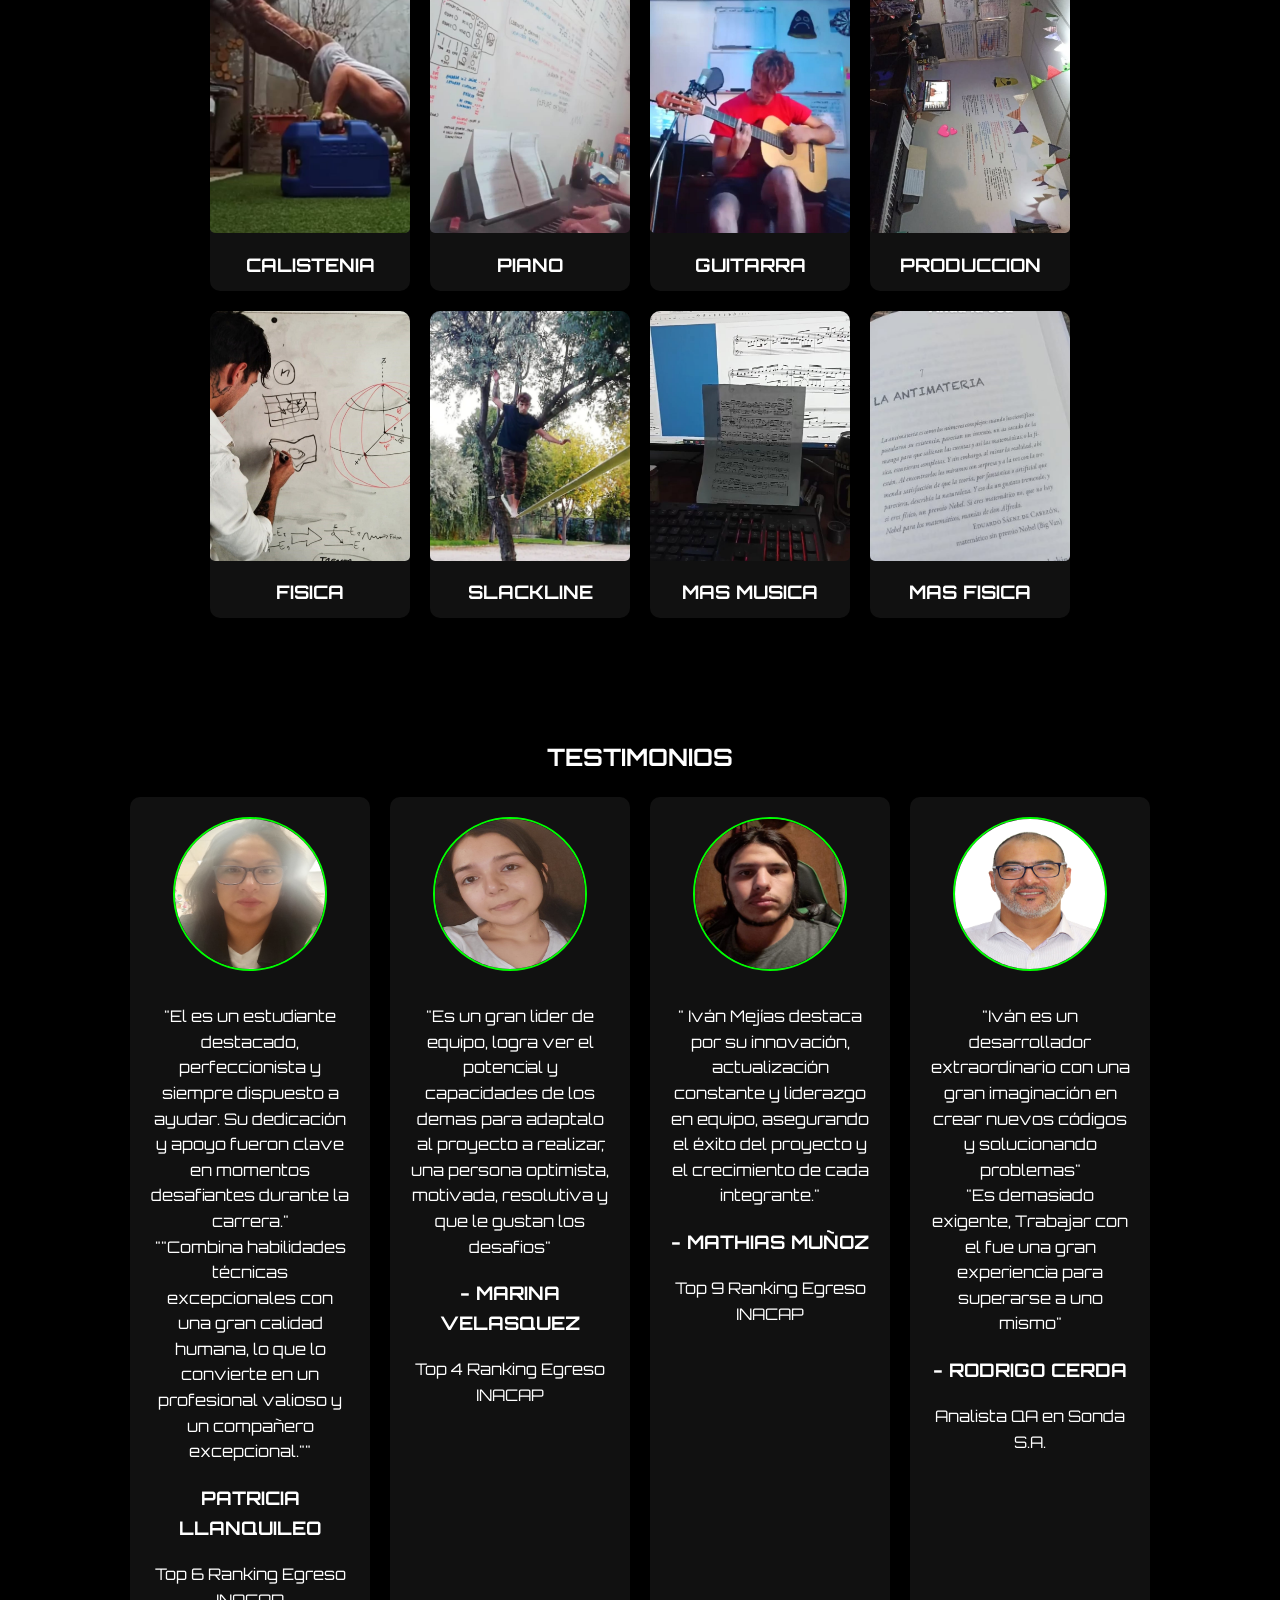
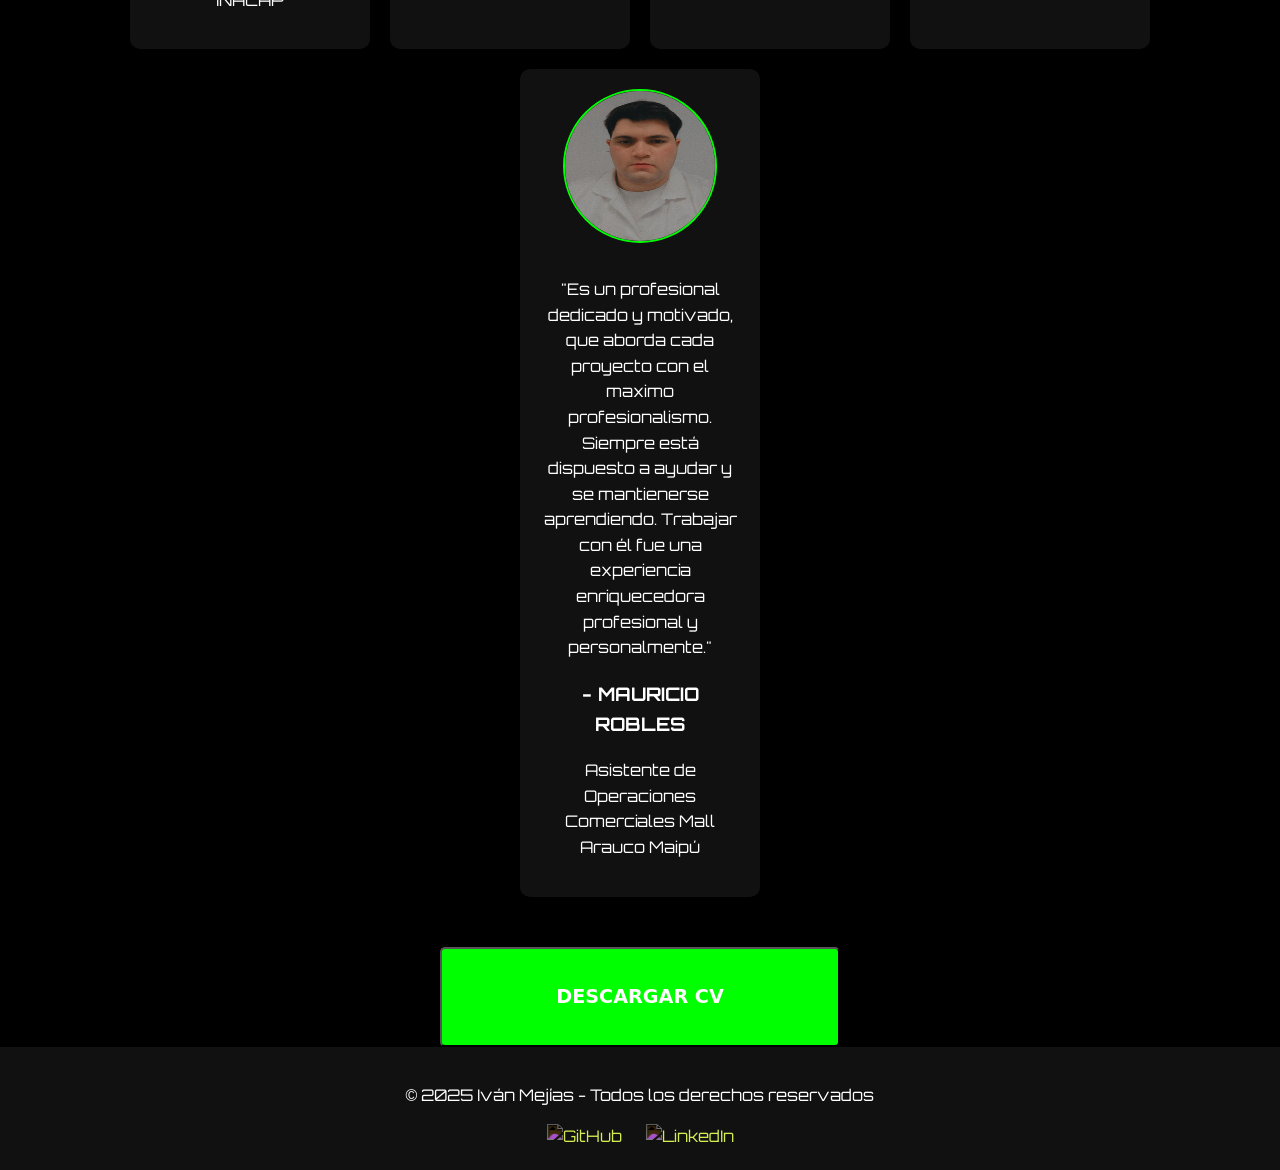
==== commit 971ae50e: "Update index.html" ====
--- a/index.html
+++ b/index.html
@@ -151,8 +151,8 @@
                 </div>
             </div>
             <!-- Proyecto 4 -->
-            <div class="project-card">
-                <div class="project-image" data-github="https://github.com/IvanAlexisMejias/analisis-Datos-Clima-Maipu">
+            <div class="project-card" data-github="https://github.com/IvanAlexisMejias/analisis-Datos-Clima-Maipu">
+                <div class="project-image">
                     <img src="Proyecto4.png" alt="Clima">
                 </div>
                 <div class="project-content">
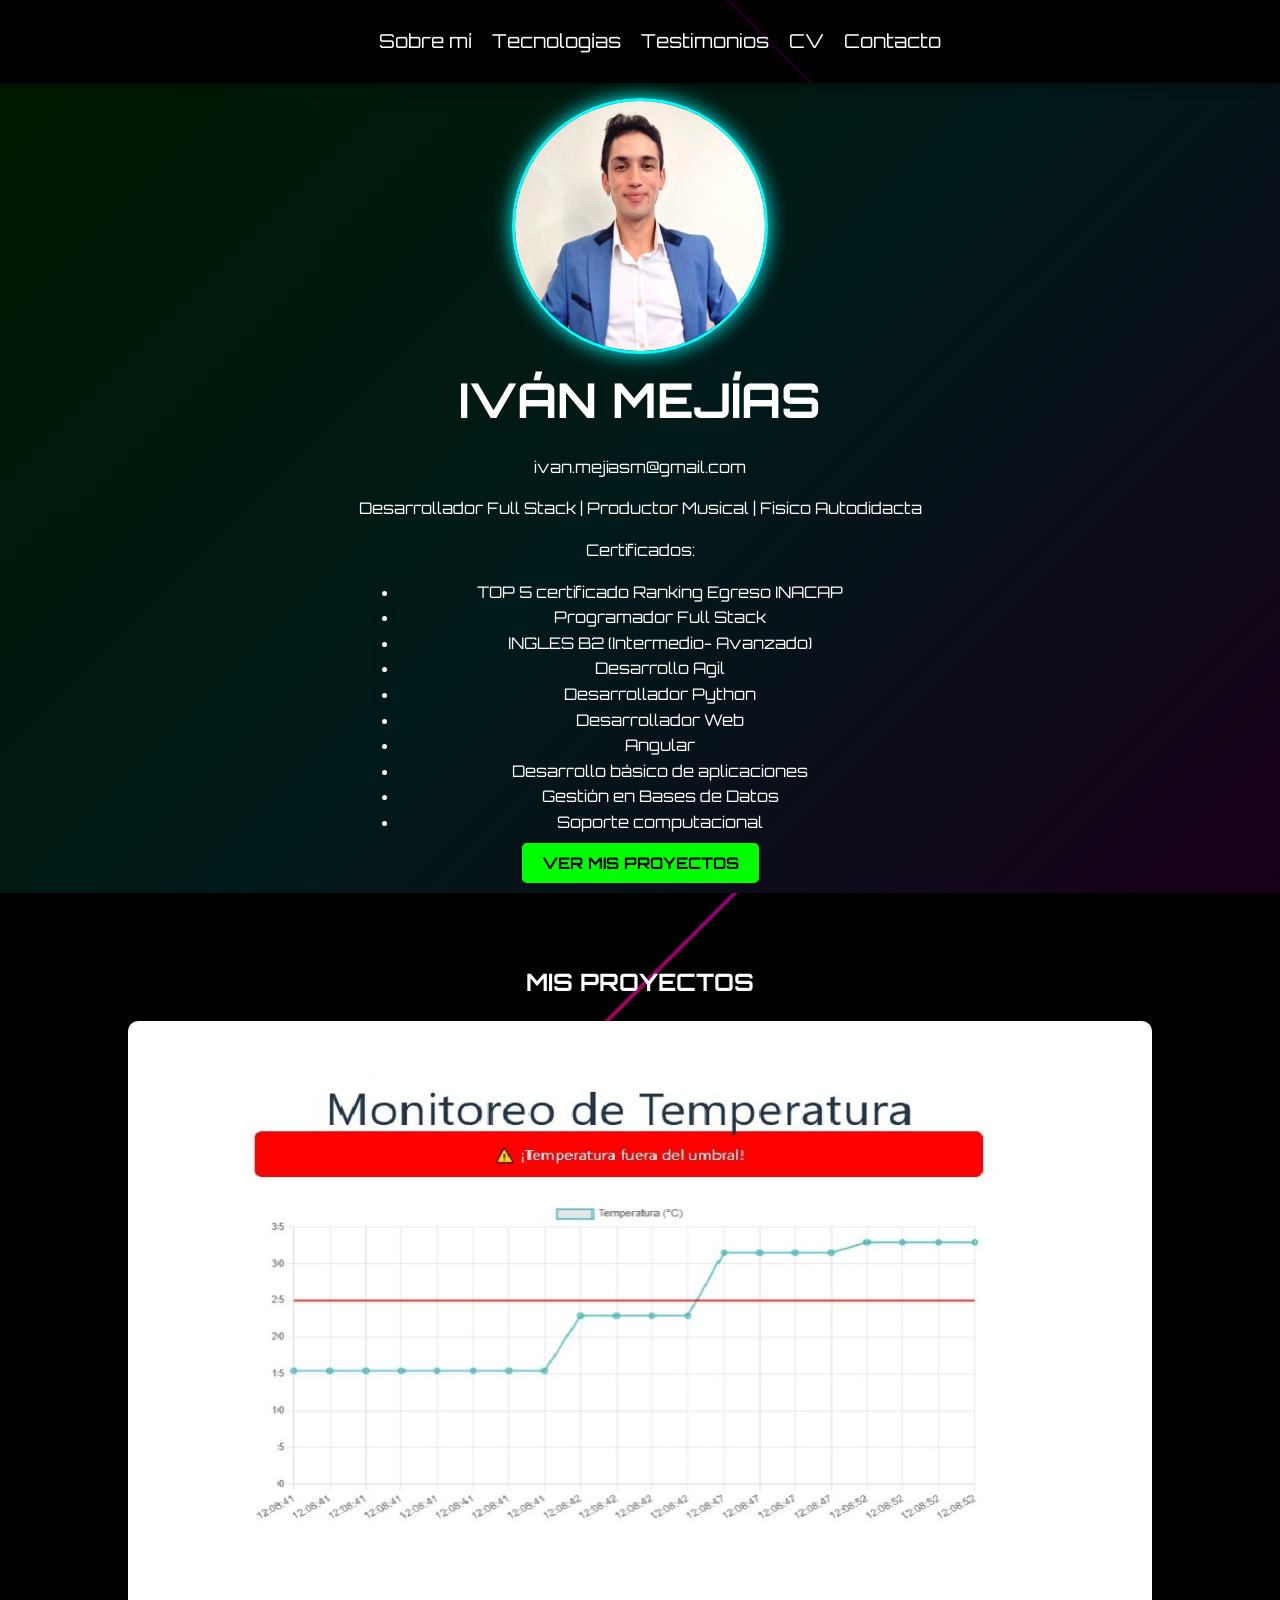
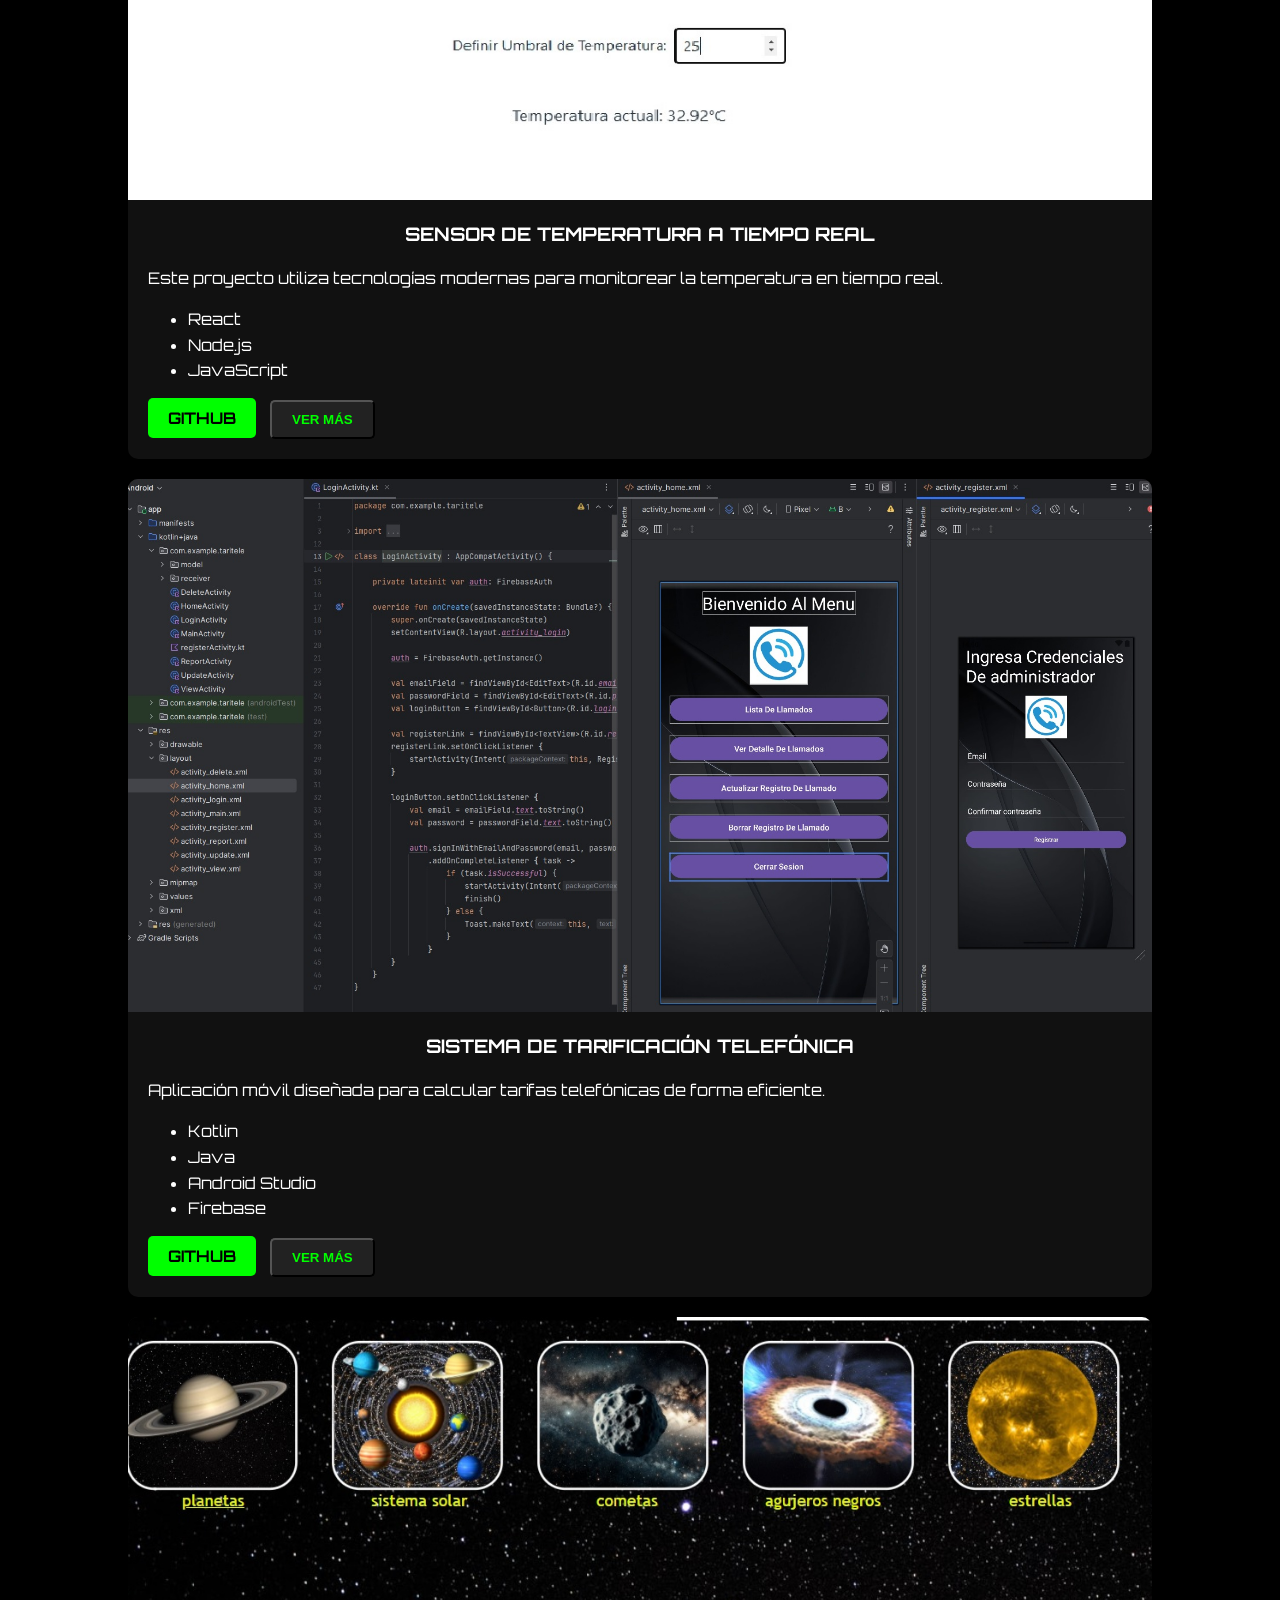
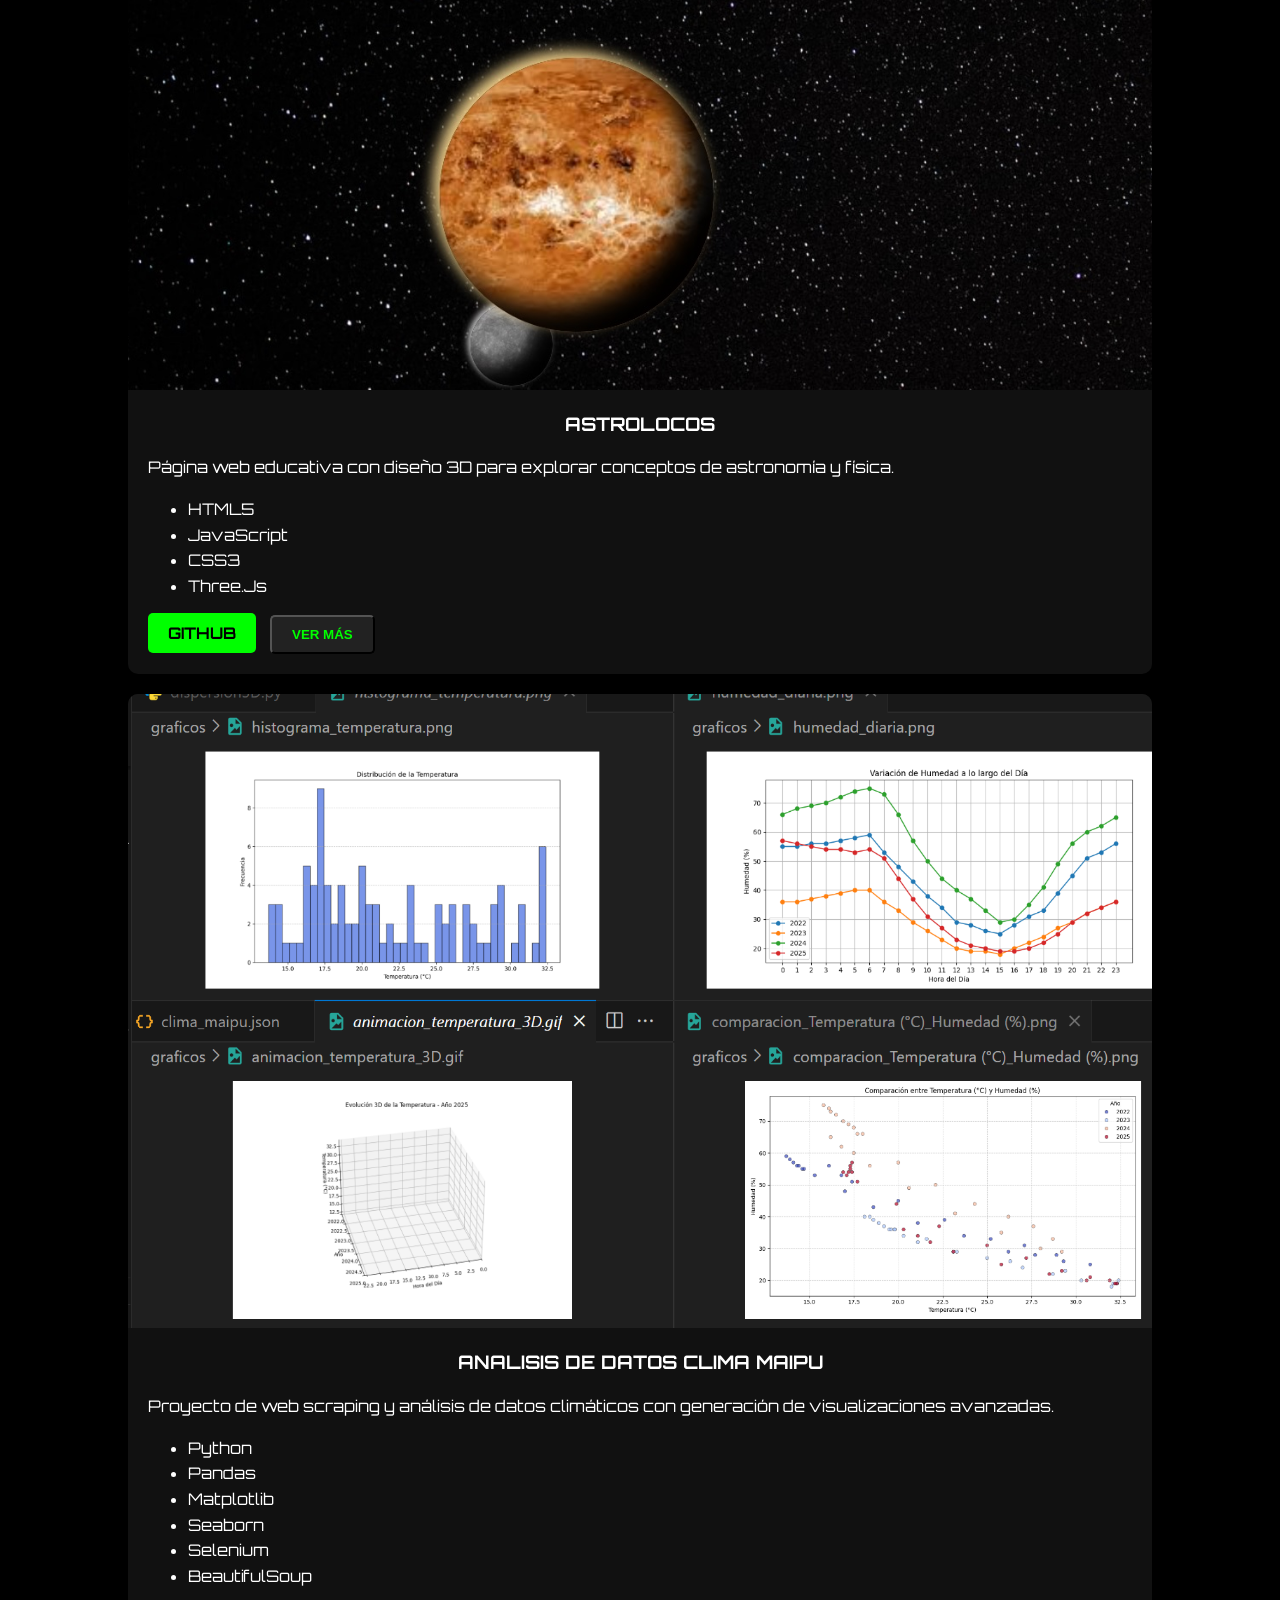
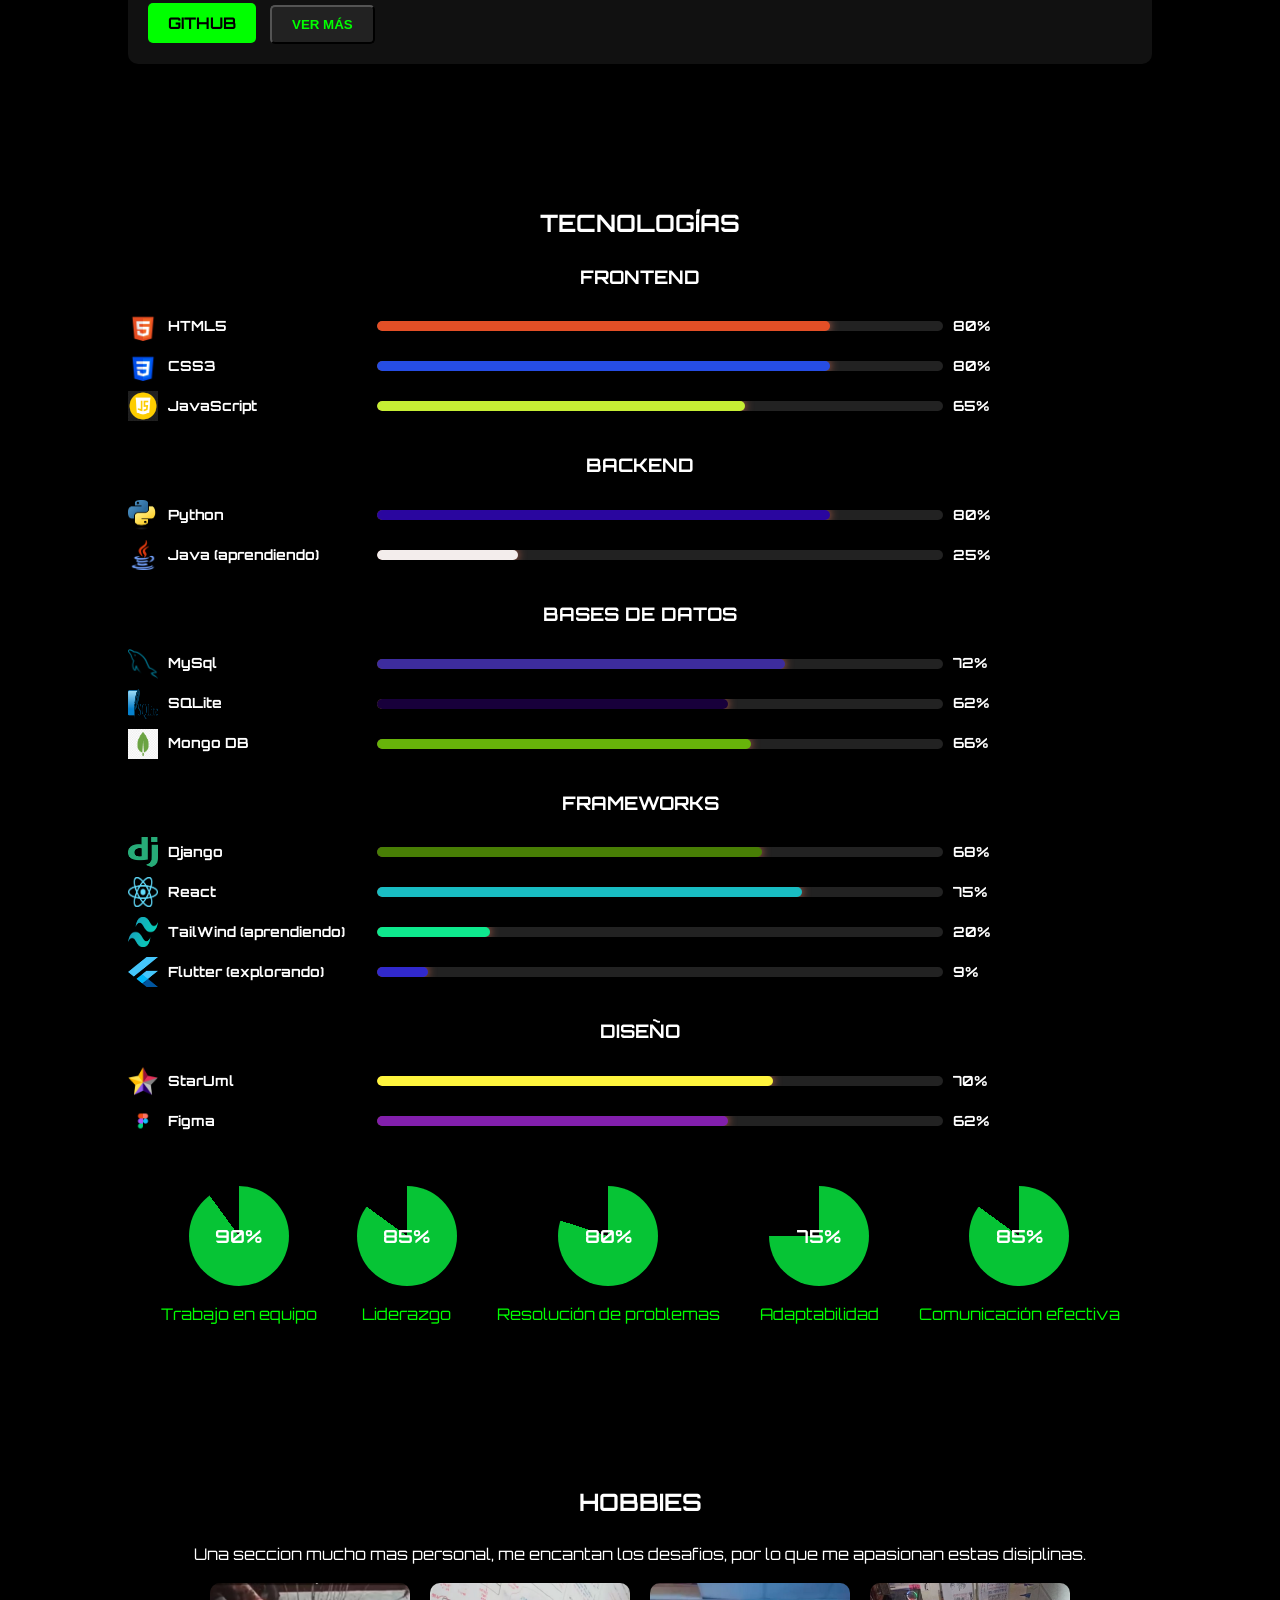
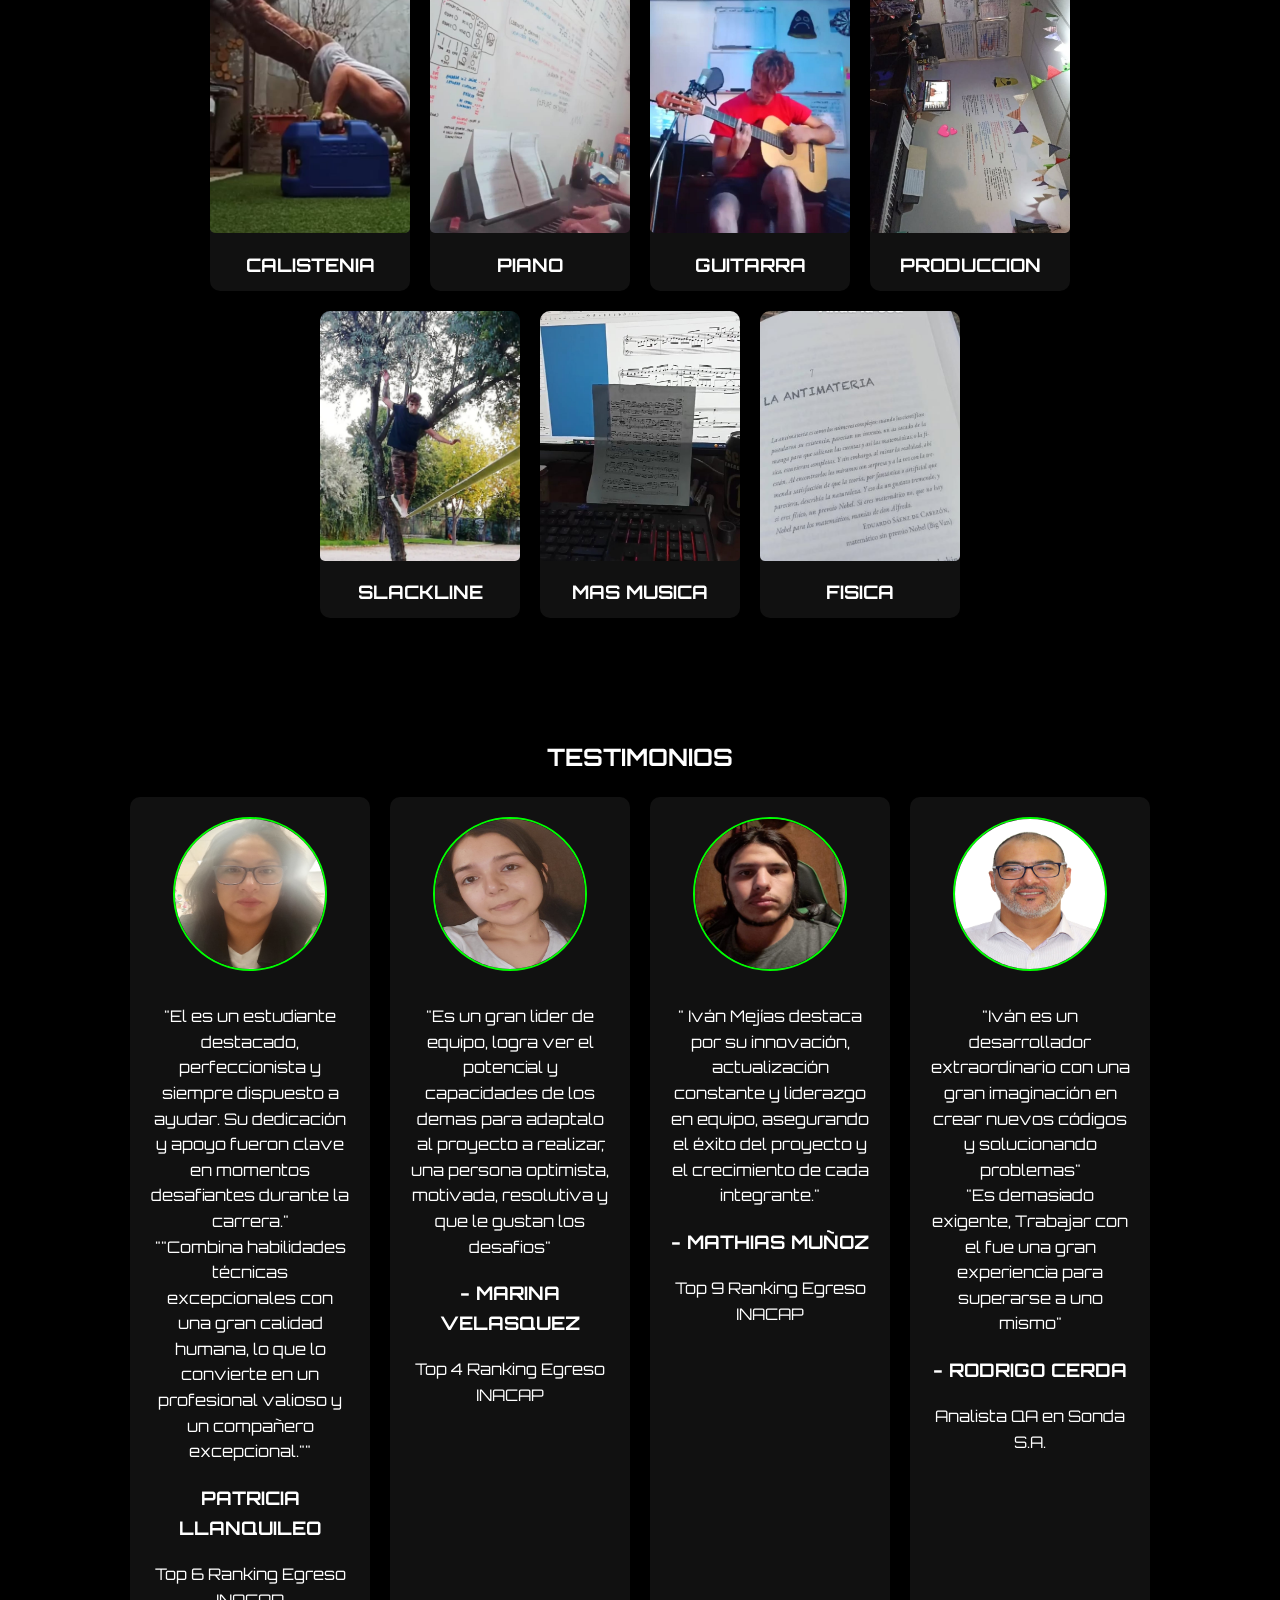
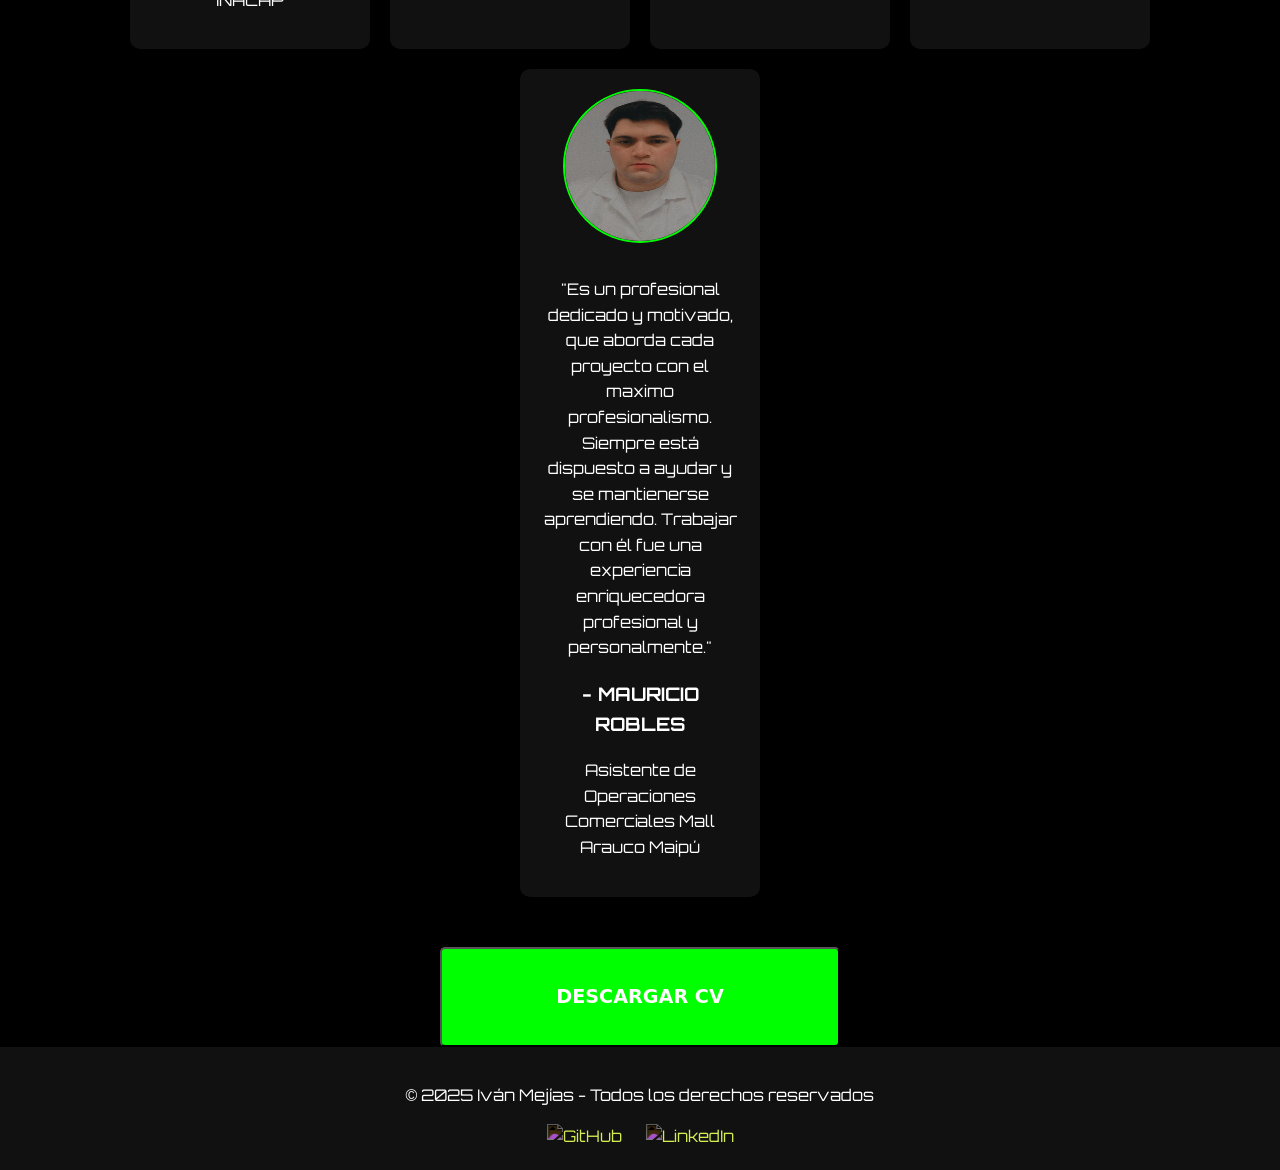
==== commit f36fec23: "Update index.html" ====
--- a/index.html
+++ b/index.html
@@ -335,10 +335,7 @@
                 <img src="Produccion.jfif" alt="Produccion">
                 <h3>Produccion</h3>
             </div>
-            <div class="hobby-card">
-                <img src="Fisicav4.JPG" alt="Fisica">
-                <h3>Fisica</h3>
-            </div>
+        
             <div class="hobby-card">
                 <img src="Slackline.jfif" alt="Slackline">
                 <h3>Slackline</h3>
@@ -349,7 +346,7 @@
             </div>
             <div class="hobby-card">
                 <img src="MasFisica.jfif" alt="MasFisica">
-                <h3>Mas fisica</h3>
+                <h3>Fisica</h3>
             </div>
             <!-- Agregar más hobbies -->
         </div>
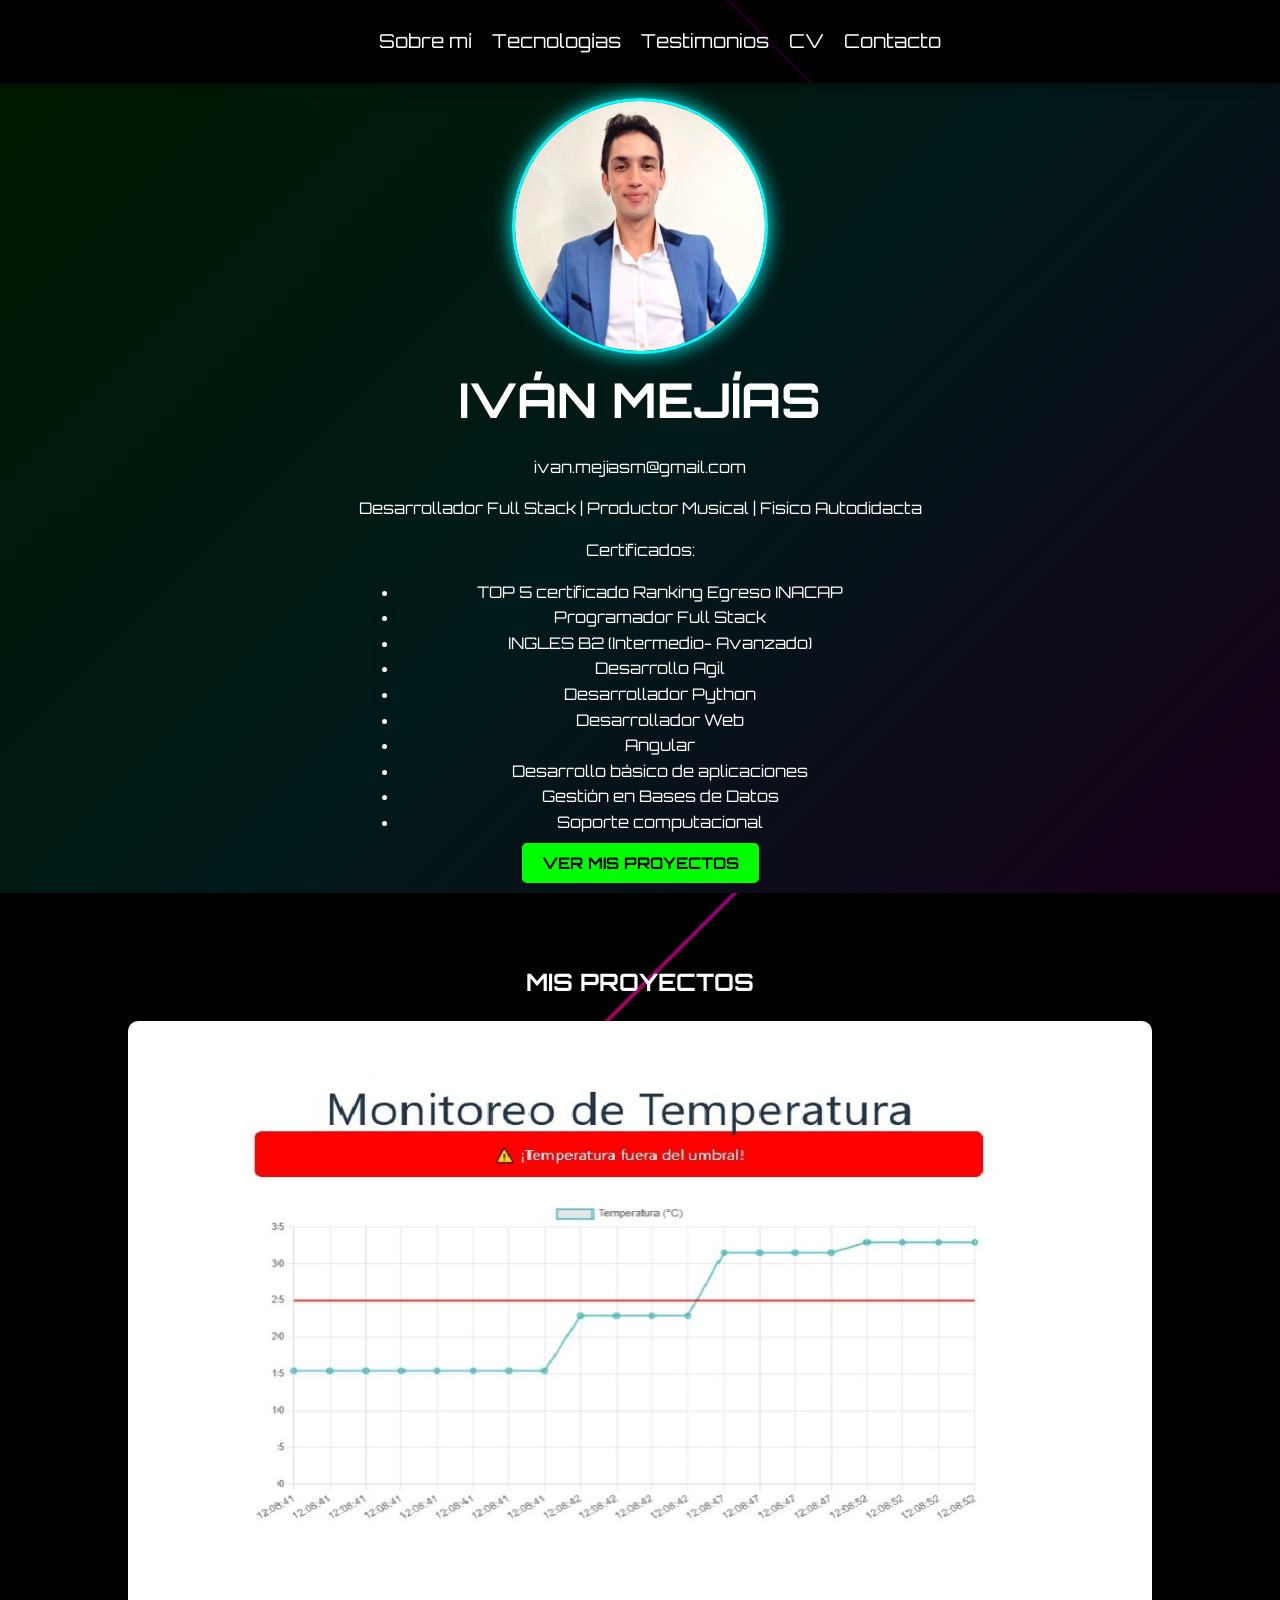
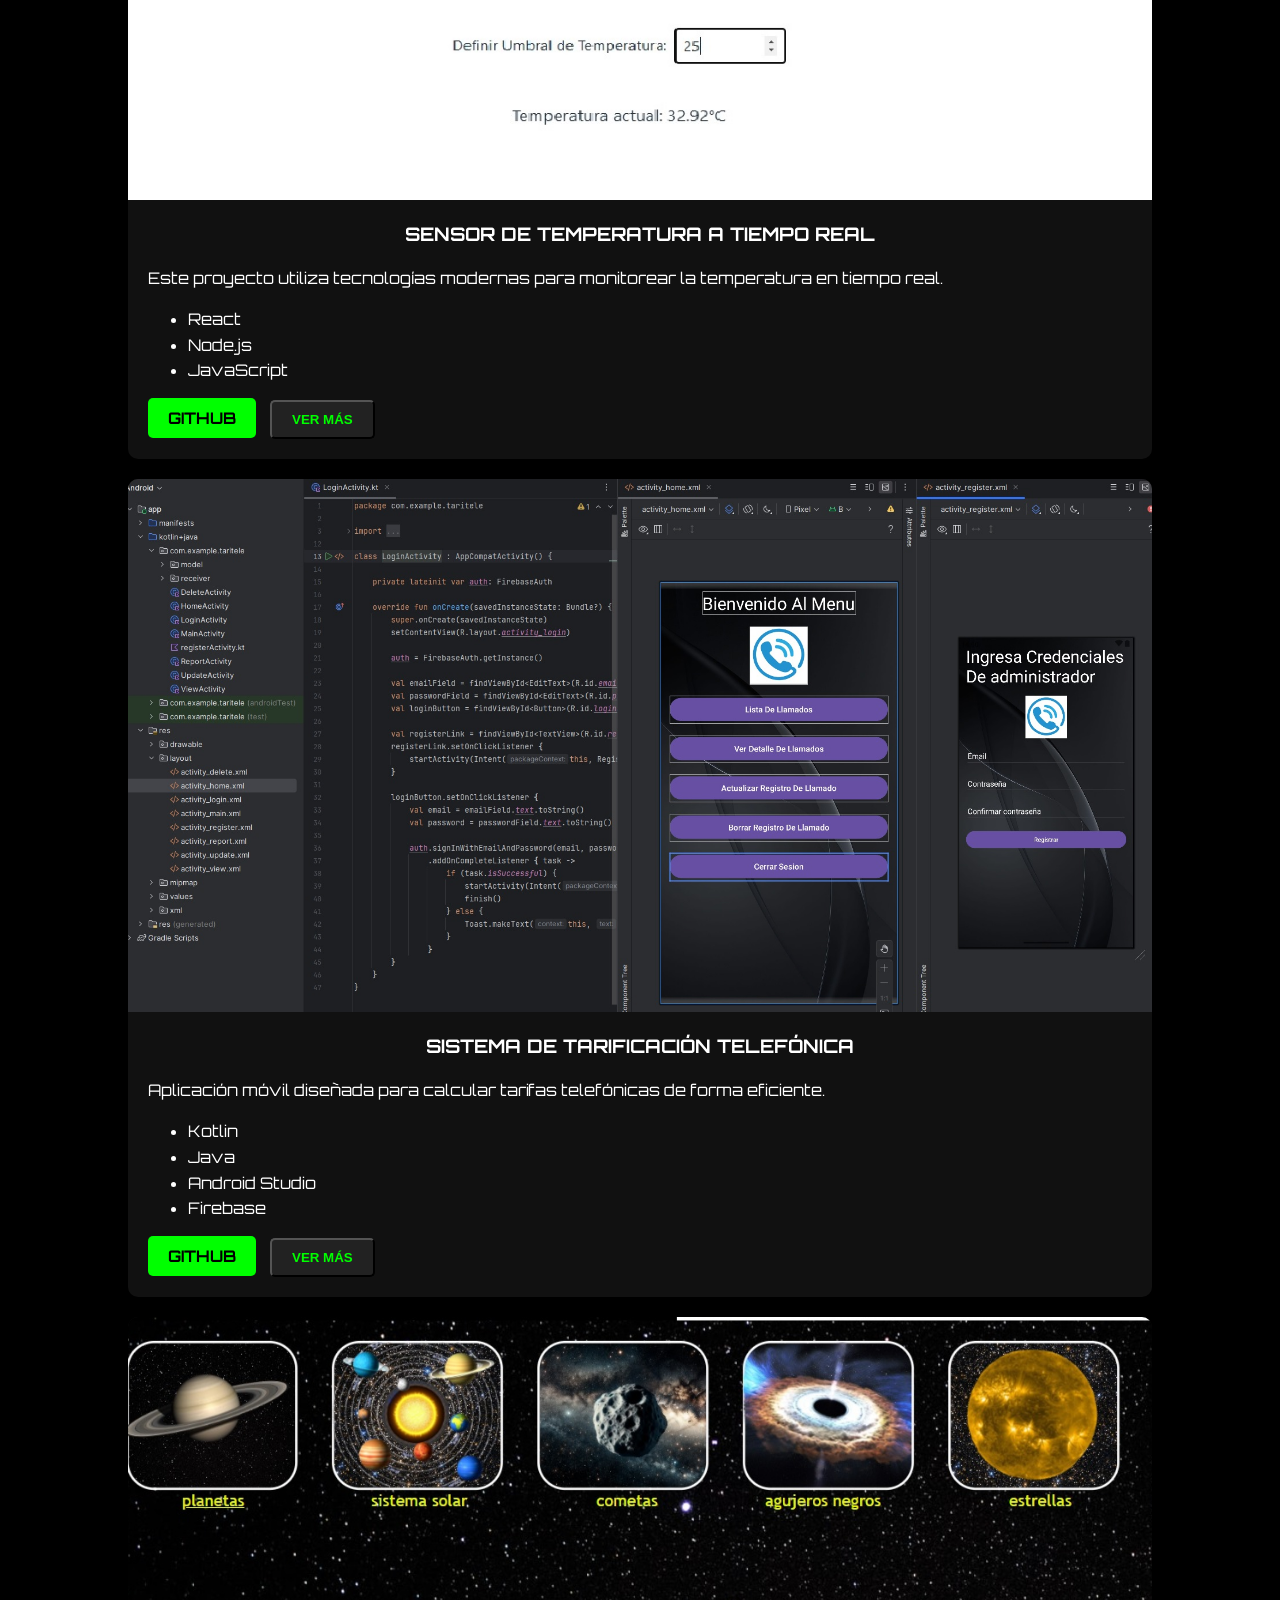
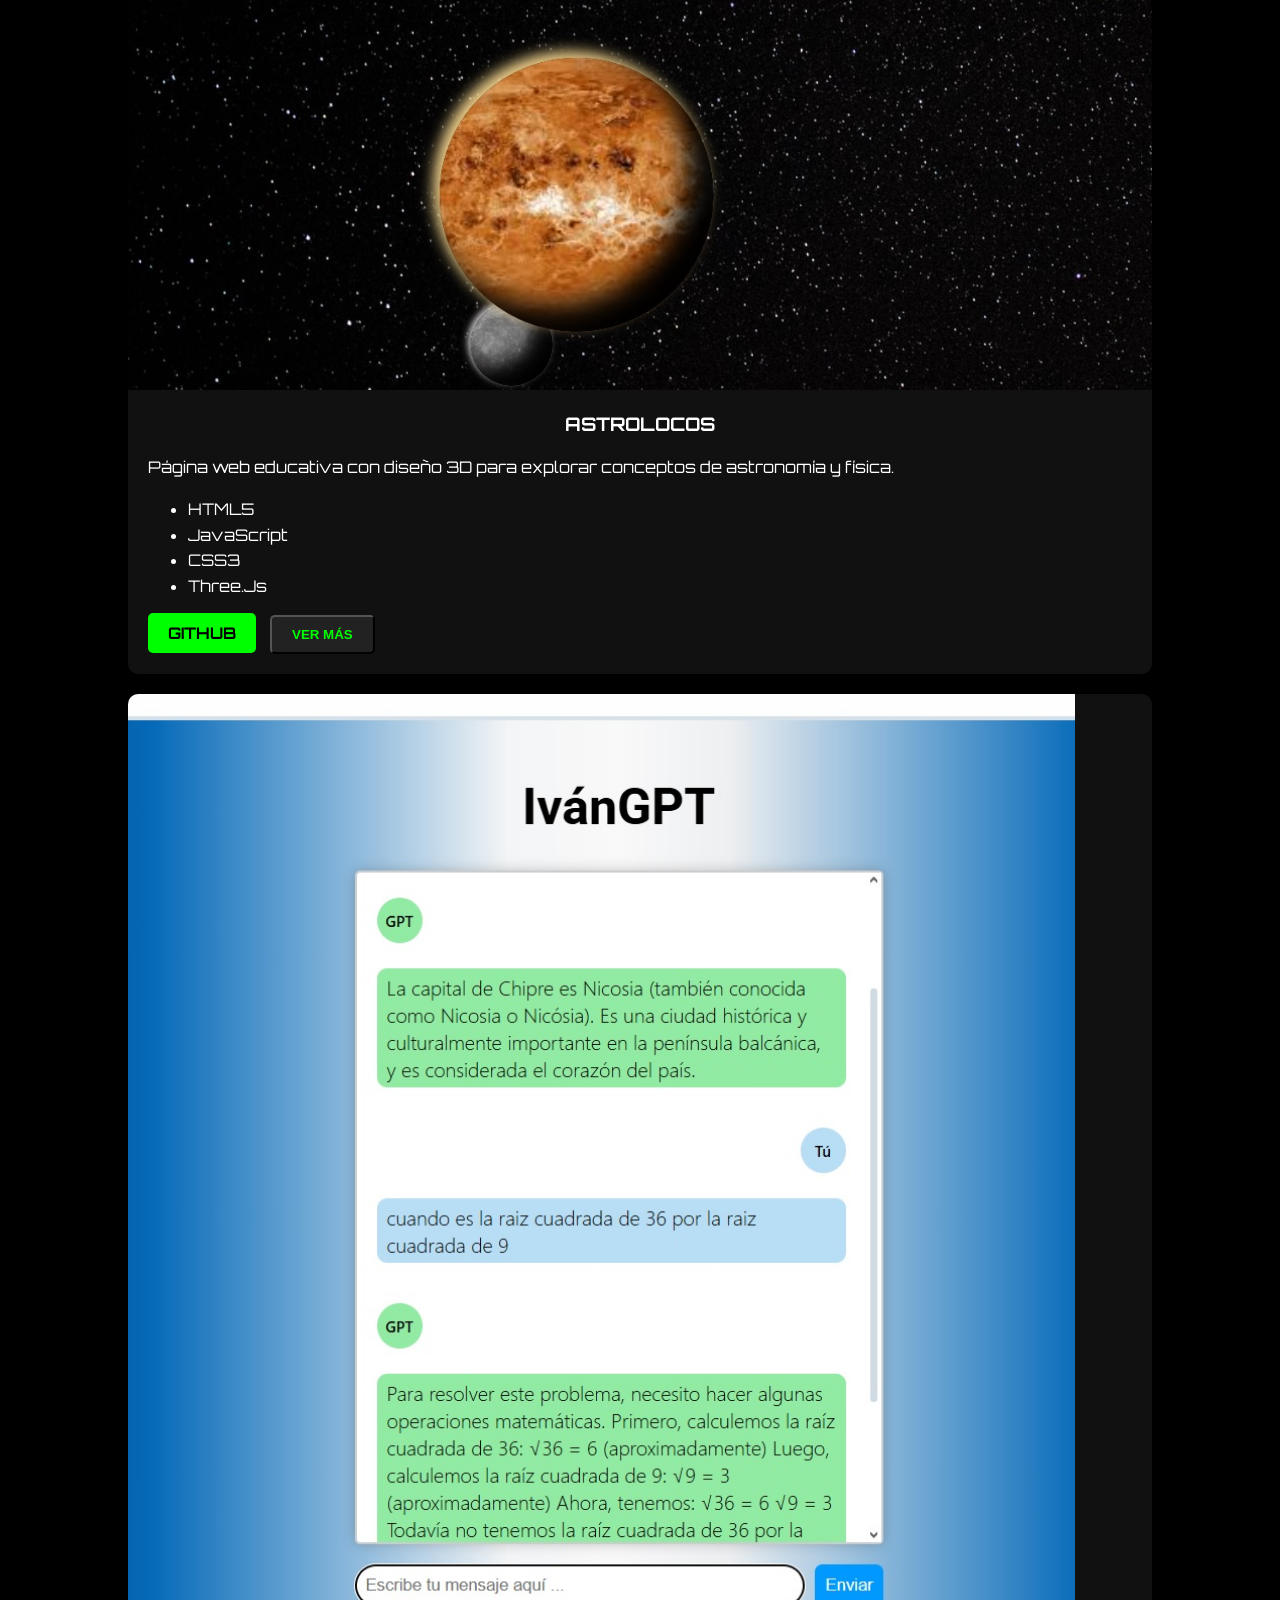
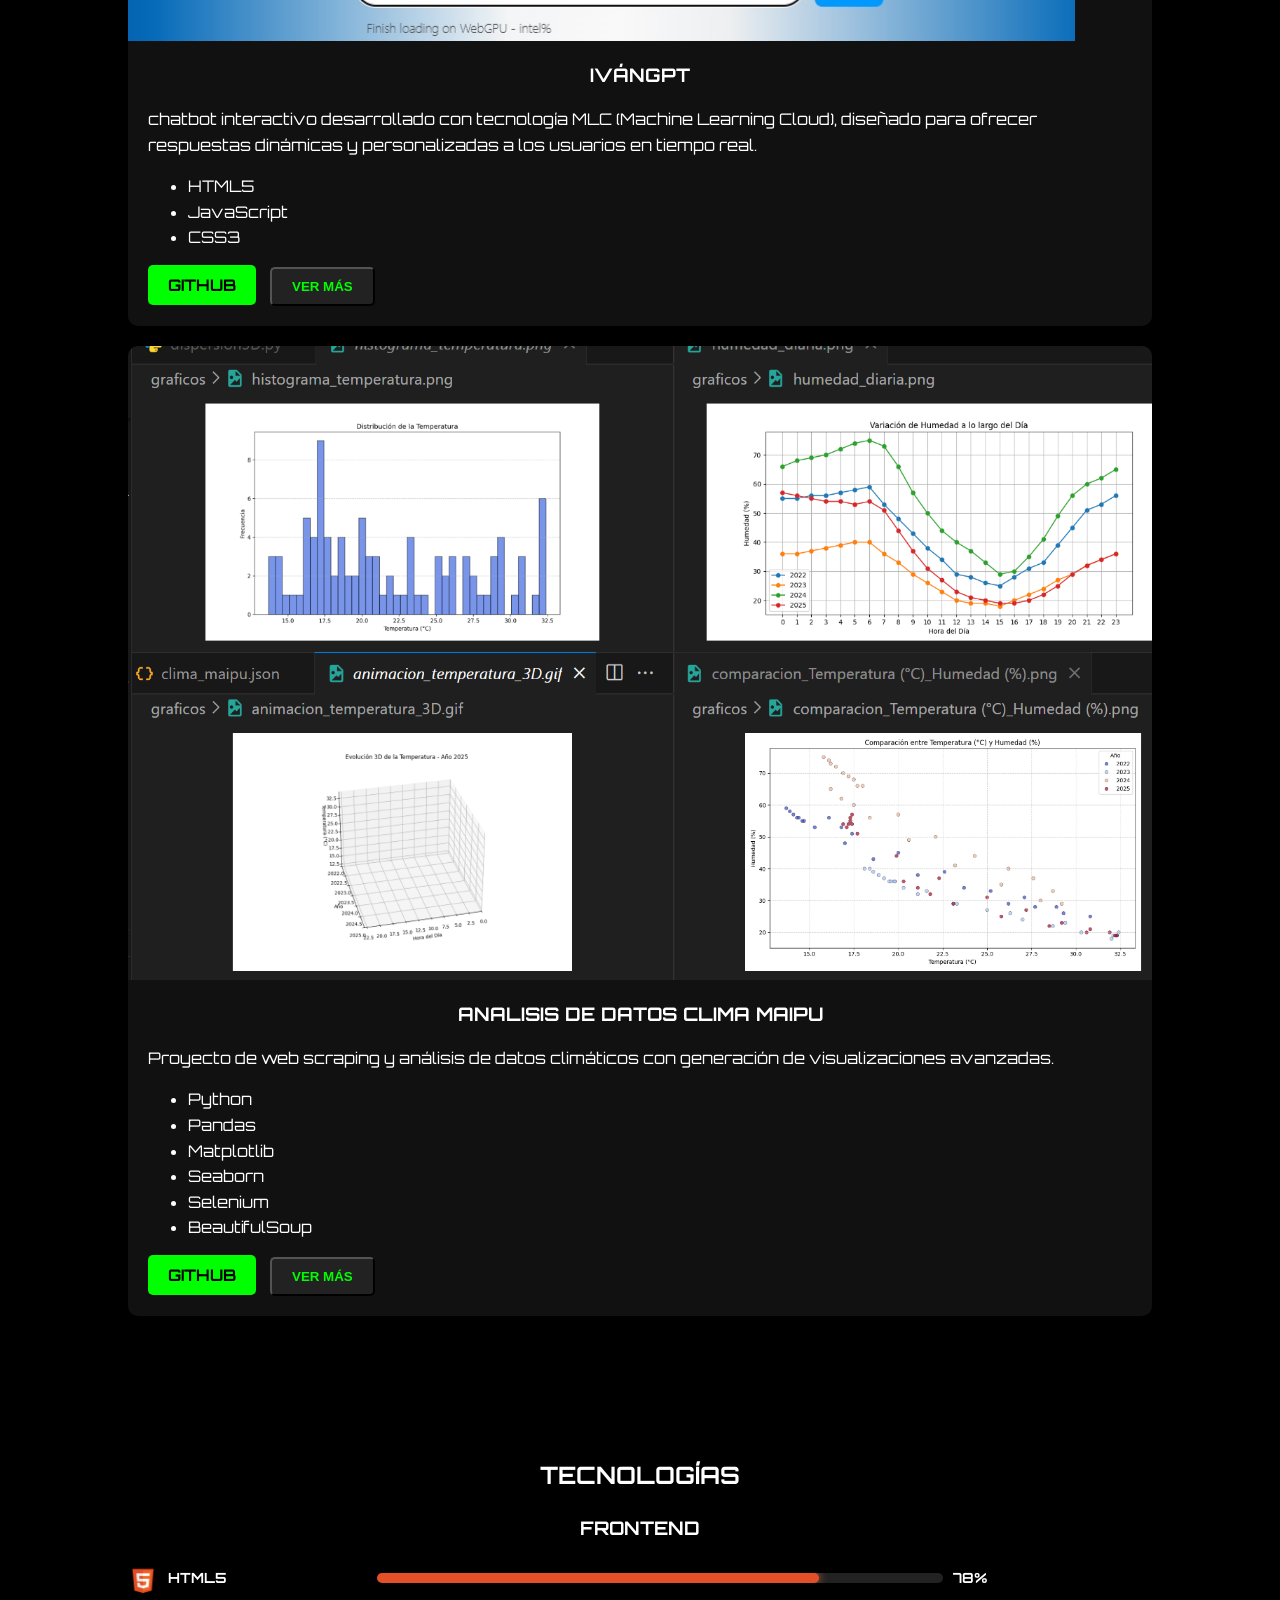
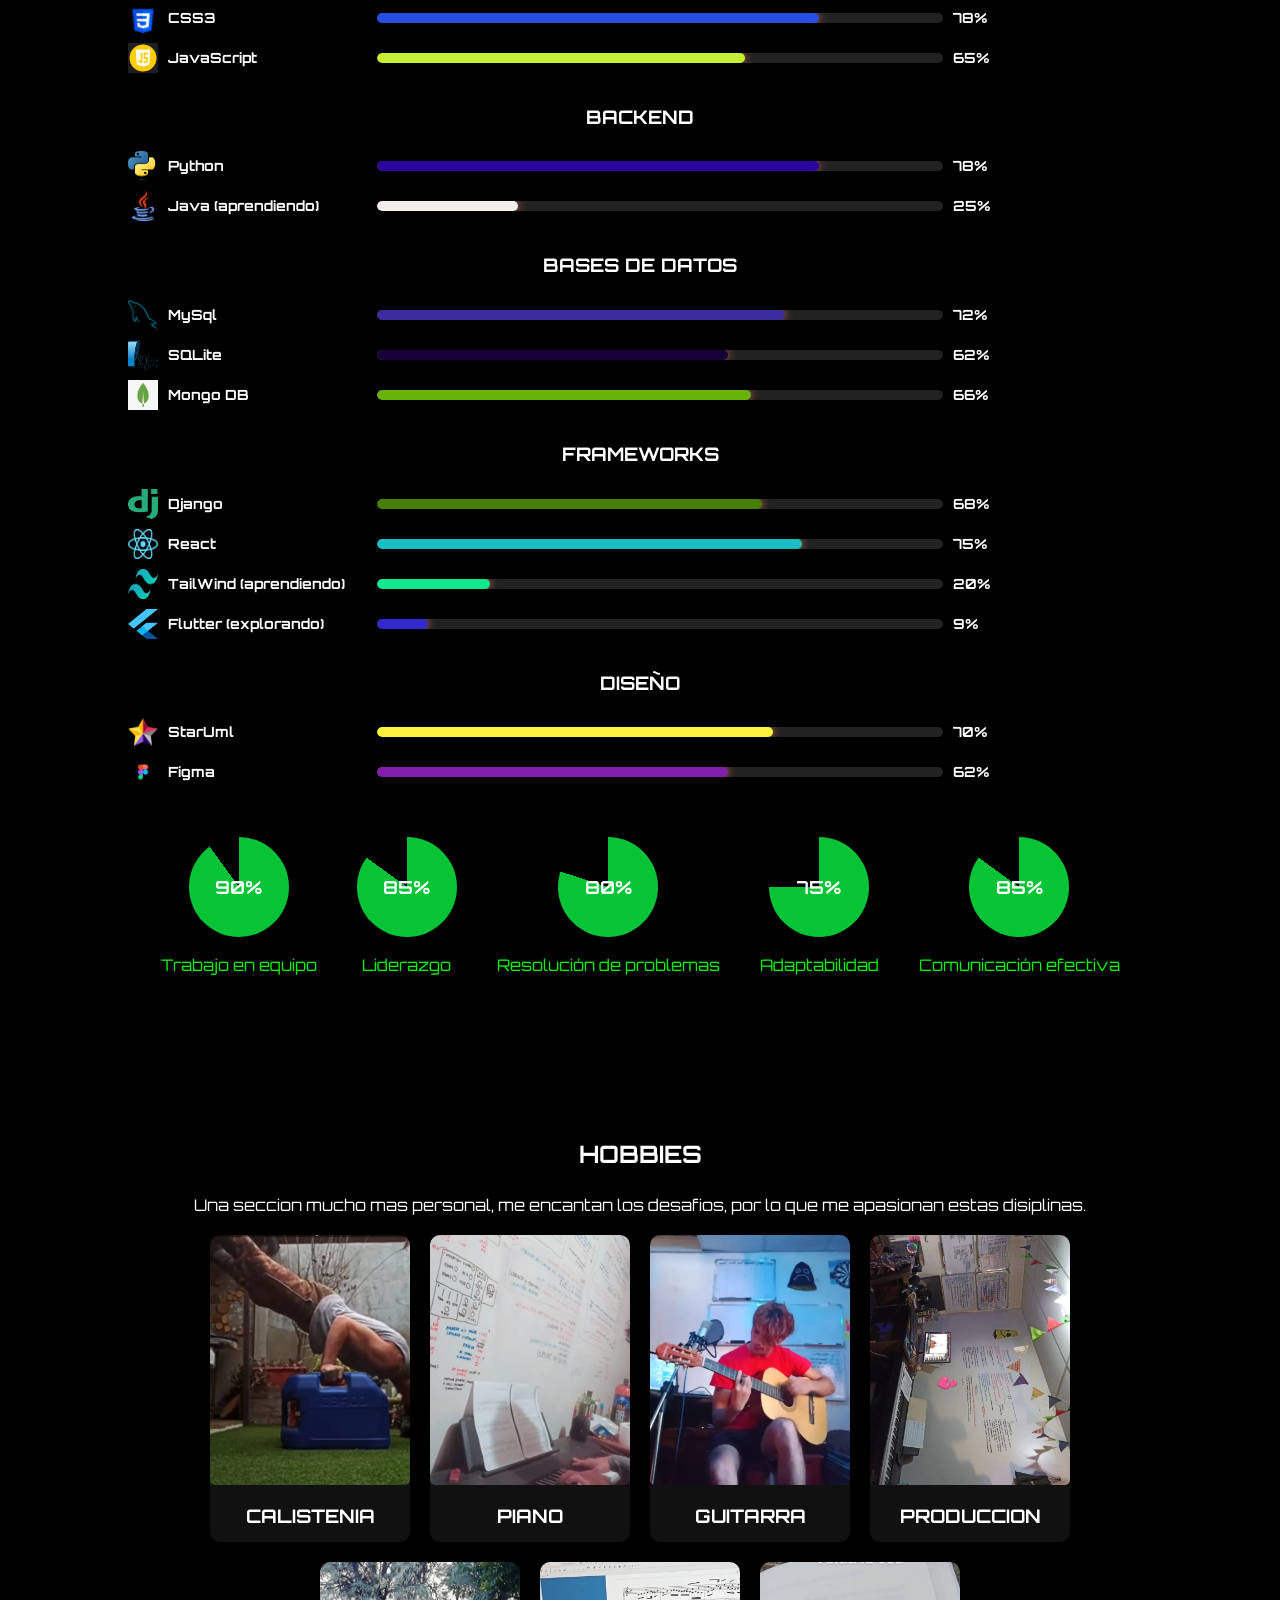
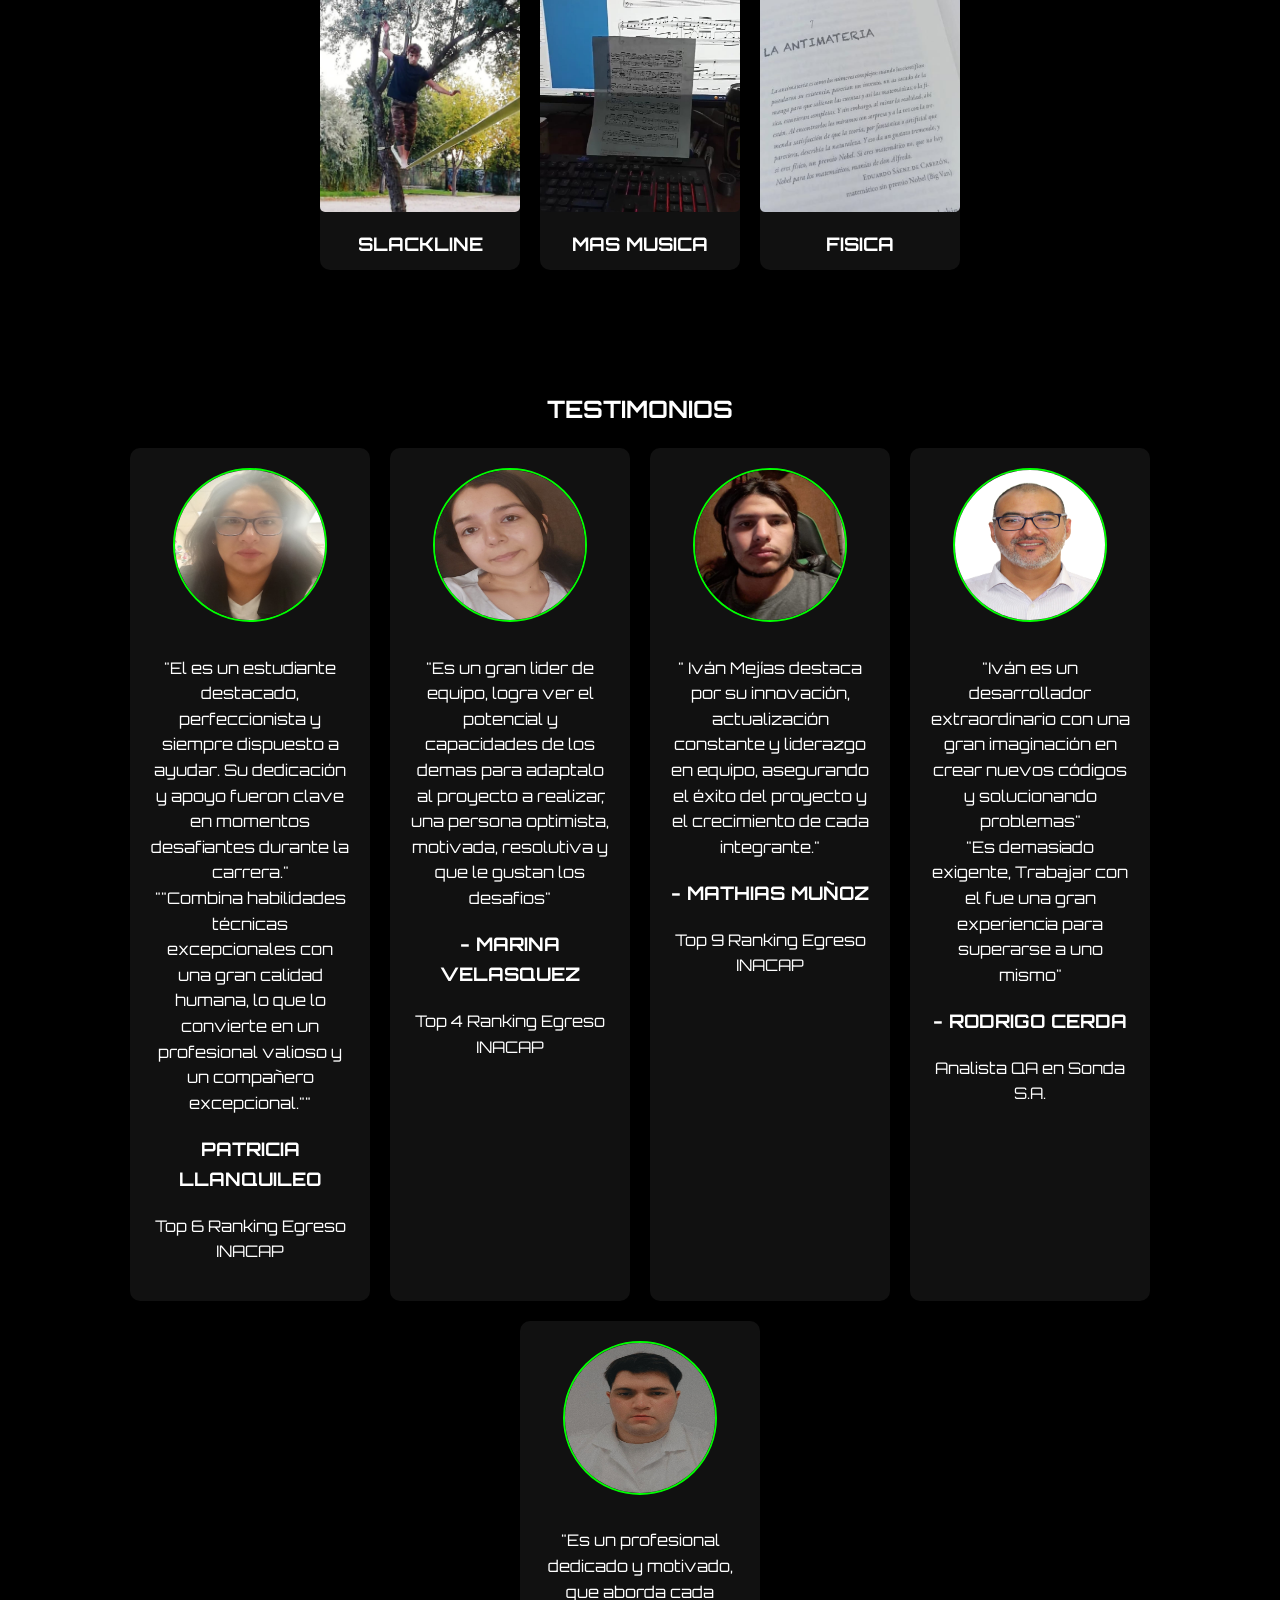
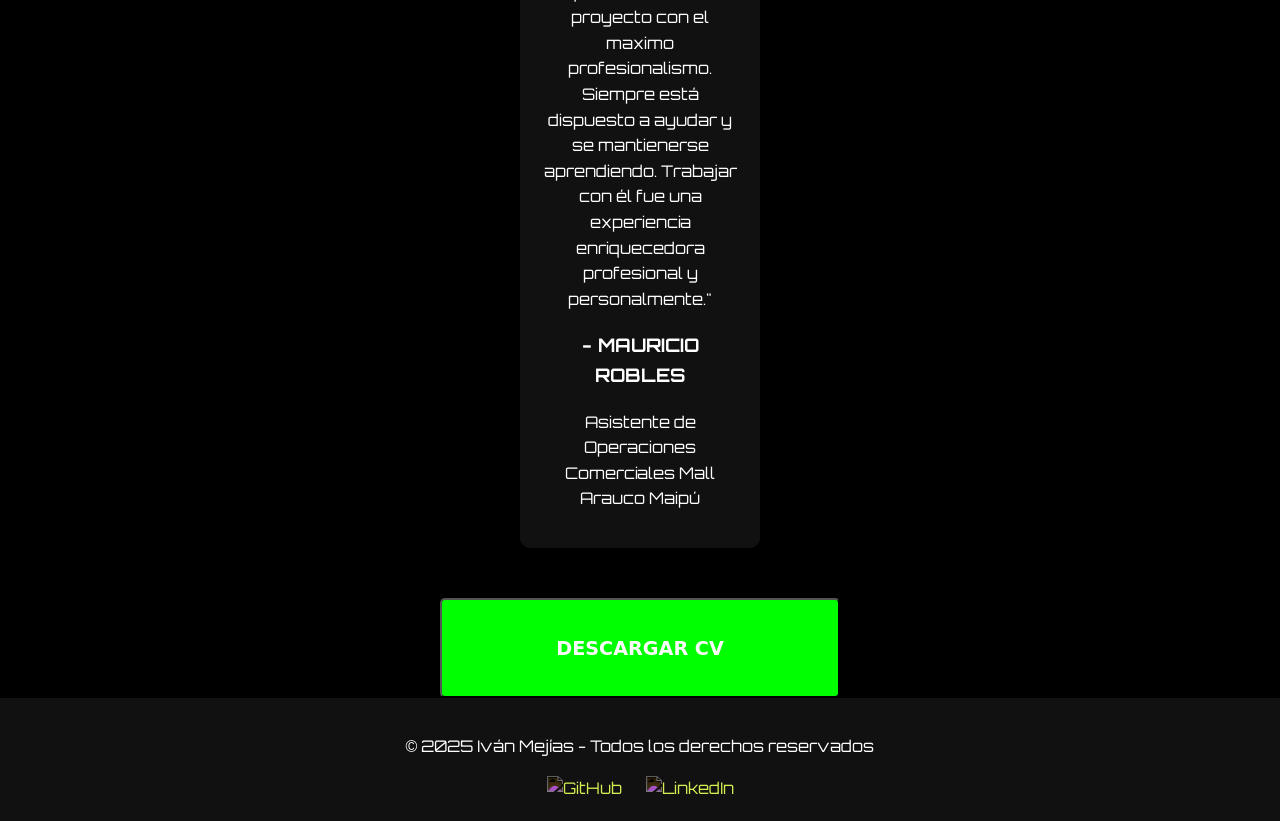
==== commit d7e6762c: "Update index.html" ====
--- a/index.html
+++ b/index.html
@@ -150,7 +150,36 @@
                     </div>
                 </div>
             </div>
+            
             <!-- Proyecto 4 -->
+            <div class="project-card">
+                <div class="project-image" data-github="https://github.com/IvanAlexisMejias/IvanGPT">
+                    <img src="imagenivangpt.jpg" alt="IvanGPT">
+                </div>
+                <div class="project-content">
+                    <h3>IvánGPT</h3>
+                    <p class="project-description">
+                        chatbot interactivo desarrollado con tecnología MLC (Machine Learning Cloud), diseñado para ofrecer respuestas dinámicas y personalizadas a los usuarios en tiempo real.
+                    </p>
+                    <div class="hidden-description">
+                        chatbot que funciona de manera totalmente local, sin necesidad de conexión a Internet, gracias al modelo Llama-3.2-1B-Instruct-q4f32_1-MLC.<br>
+                        Utiliza la GPU para acelerar el procesamiento de datos, por lo que con una buena tarjeta gráfica, las respuestas serán increíblemente rápidas.<br>
+                        Si tu GPU es mala... bueno, digamos que tendrás tiempo para hacerte un café mientras esperas la respuesta. <br>
+                        Pero si tienes una buena, IvánGPT volará como un cohete. 🚀
+                    </div>
+                    <ul class="project-tech">
+                        <li>HTML5</li>
+                        <li>JavaScript</li>
+                        <li>CSS3</li>
+                    </ul>
+                    <div class="project-buttons">
+                        <a href="#" class="btn github">GitHub</a>
+                        <button class="btn toggle-more">Ver Más</button>
+                    </div>
+                </div>
+            </div>
+            
+            <!-- Proyecto 5 -->
             <div class="project-card" data-github="https://github.com/IvanAlexisMejias/analisis-Datos-Clima-Maipu">
                 <div class="project-image">
                     <img src="Proyecto4.png" alt="Clima">
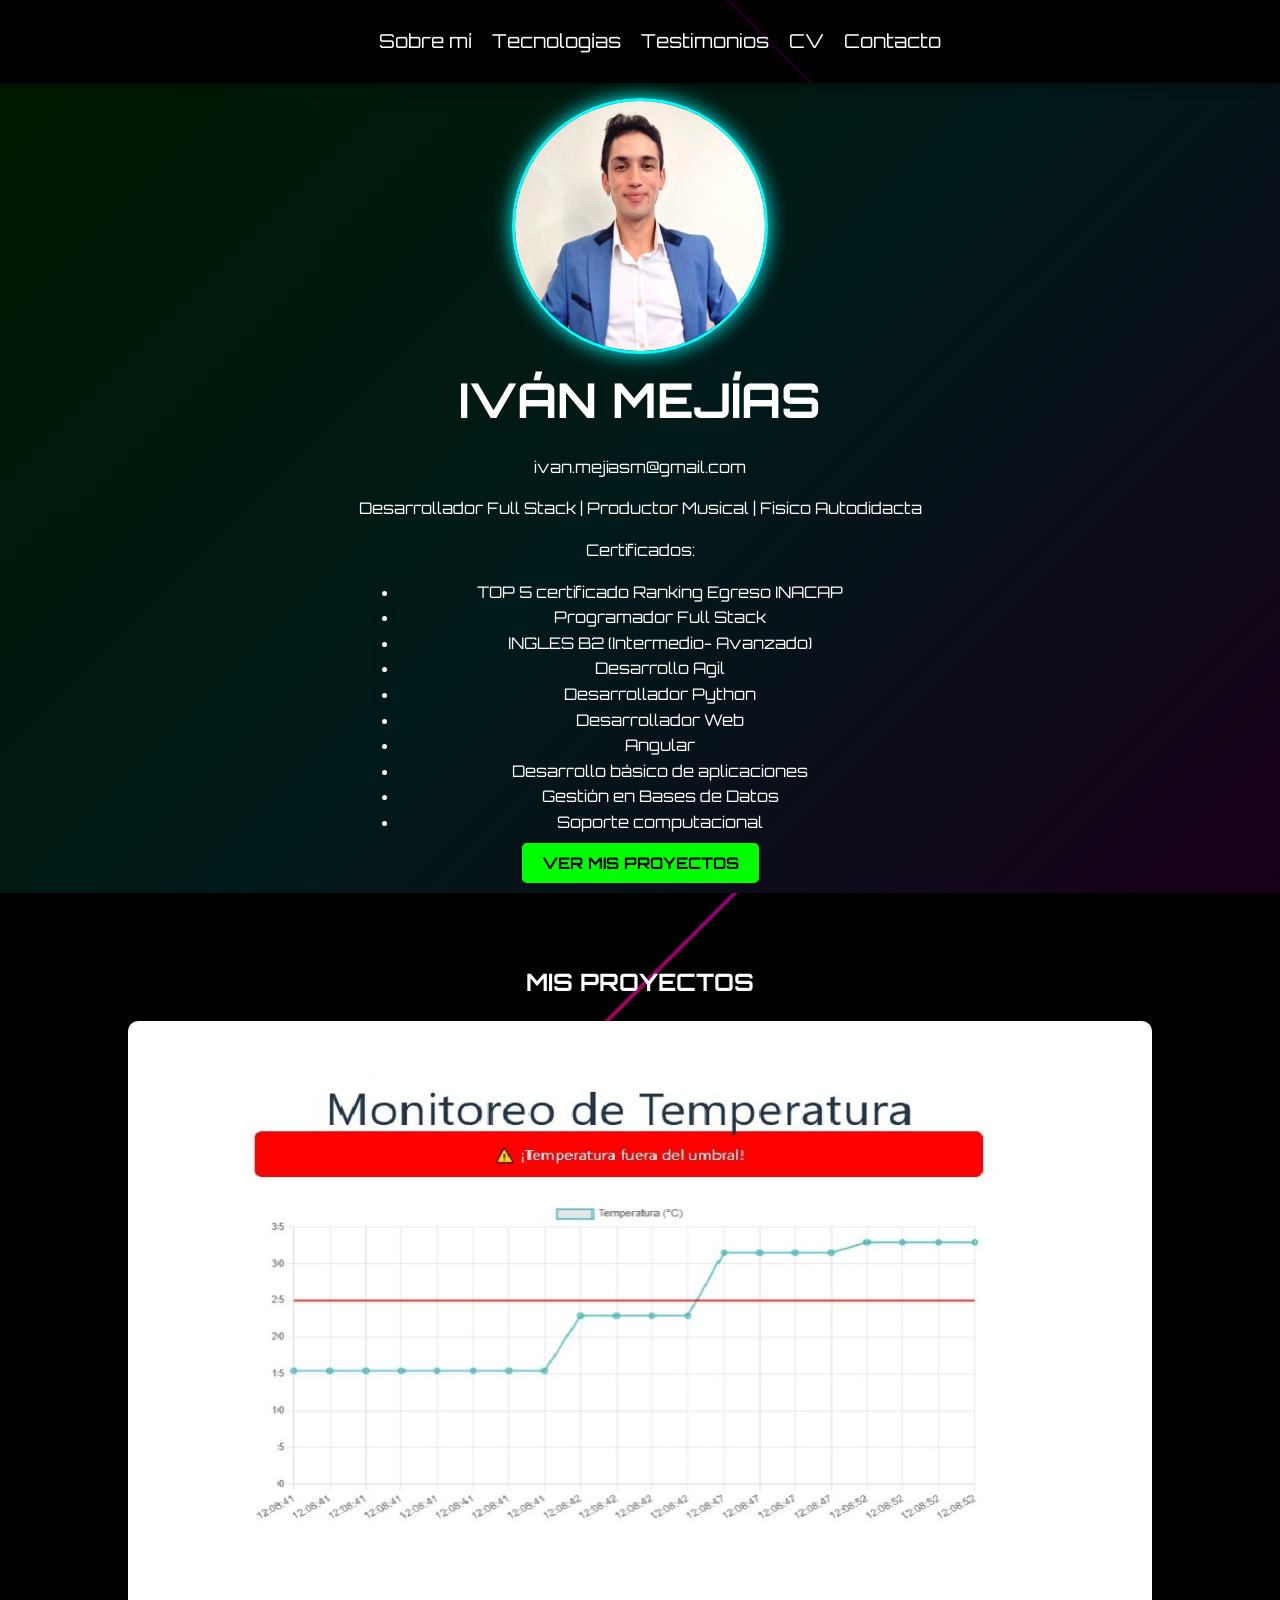
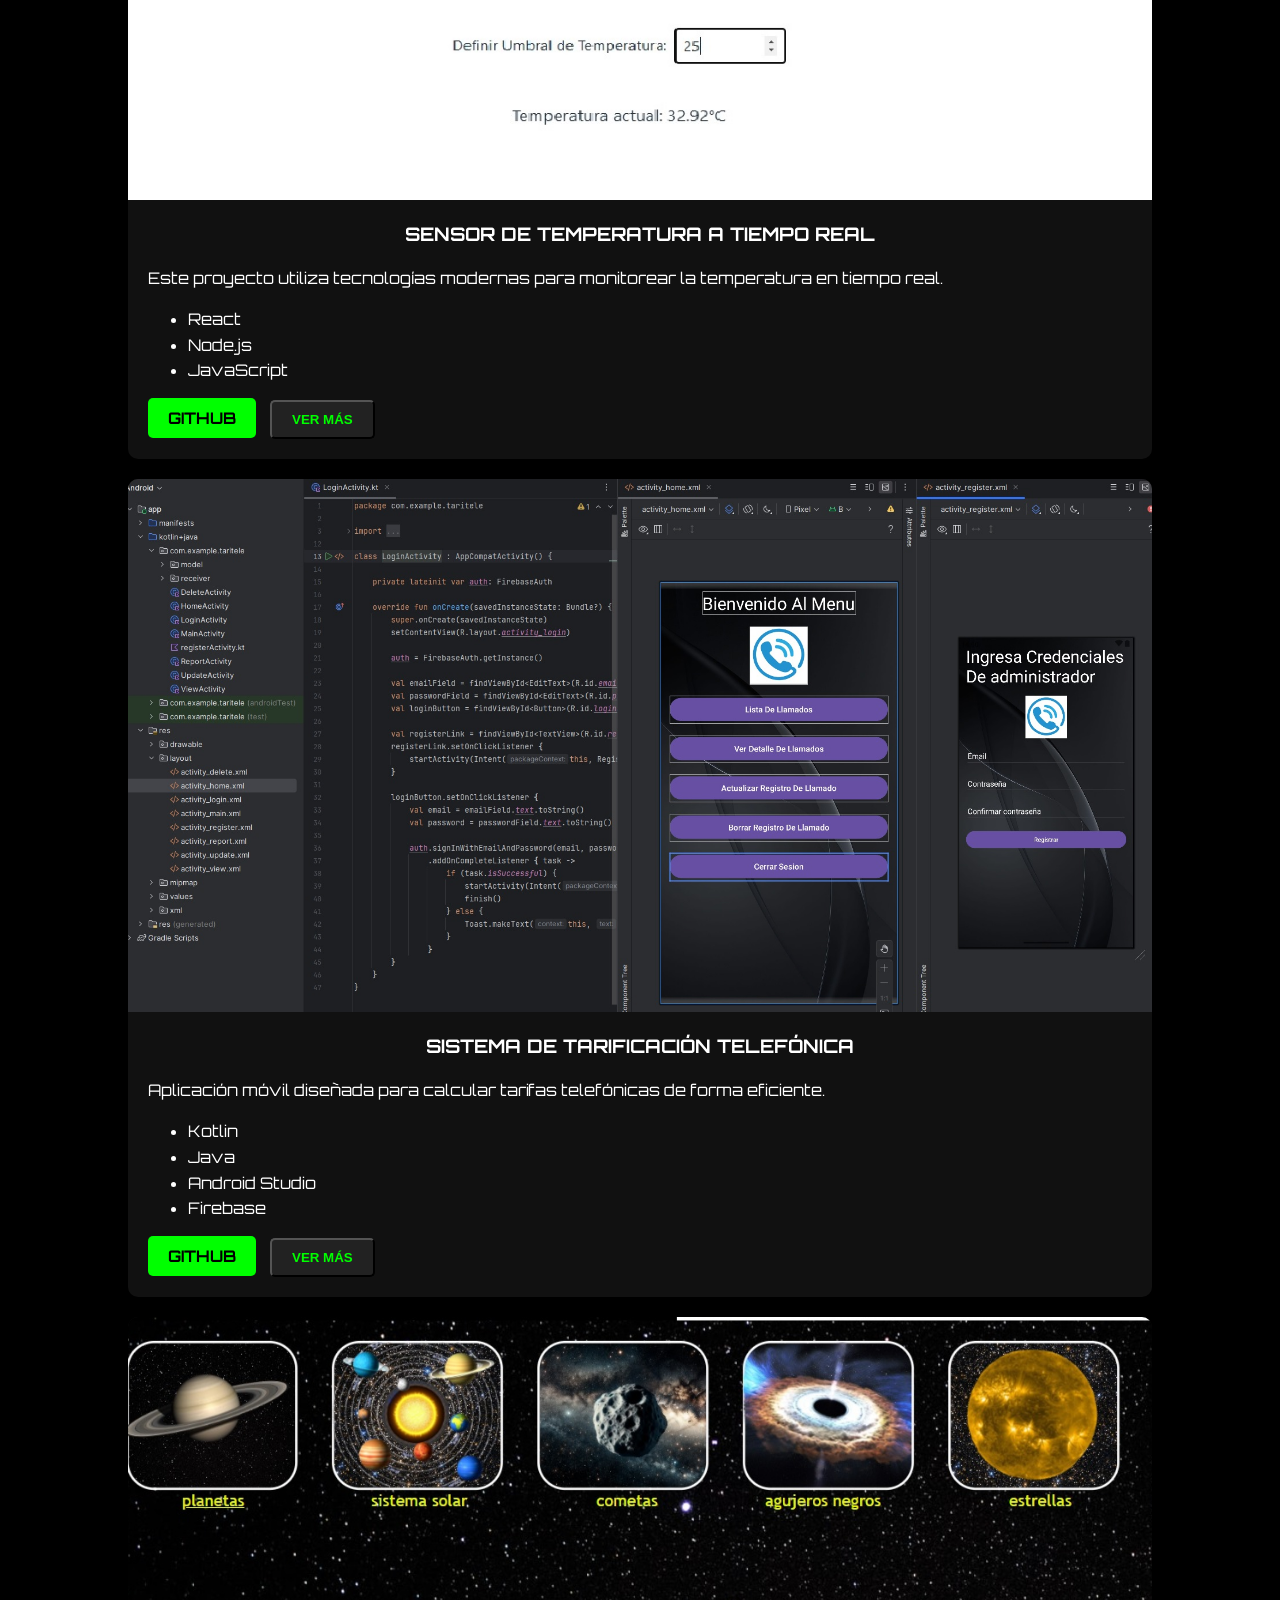
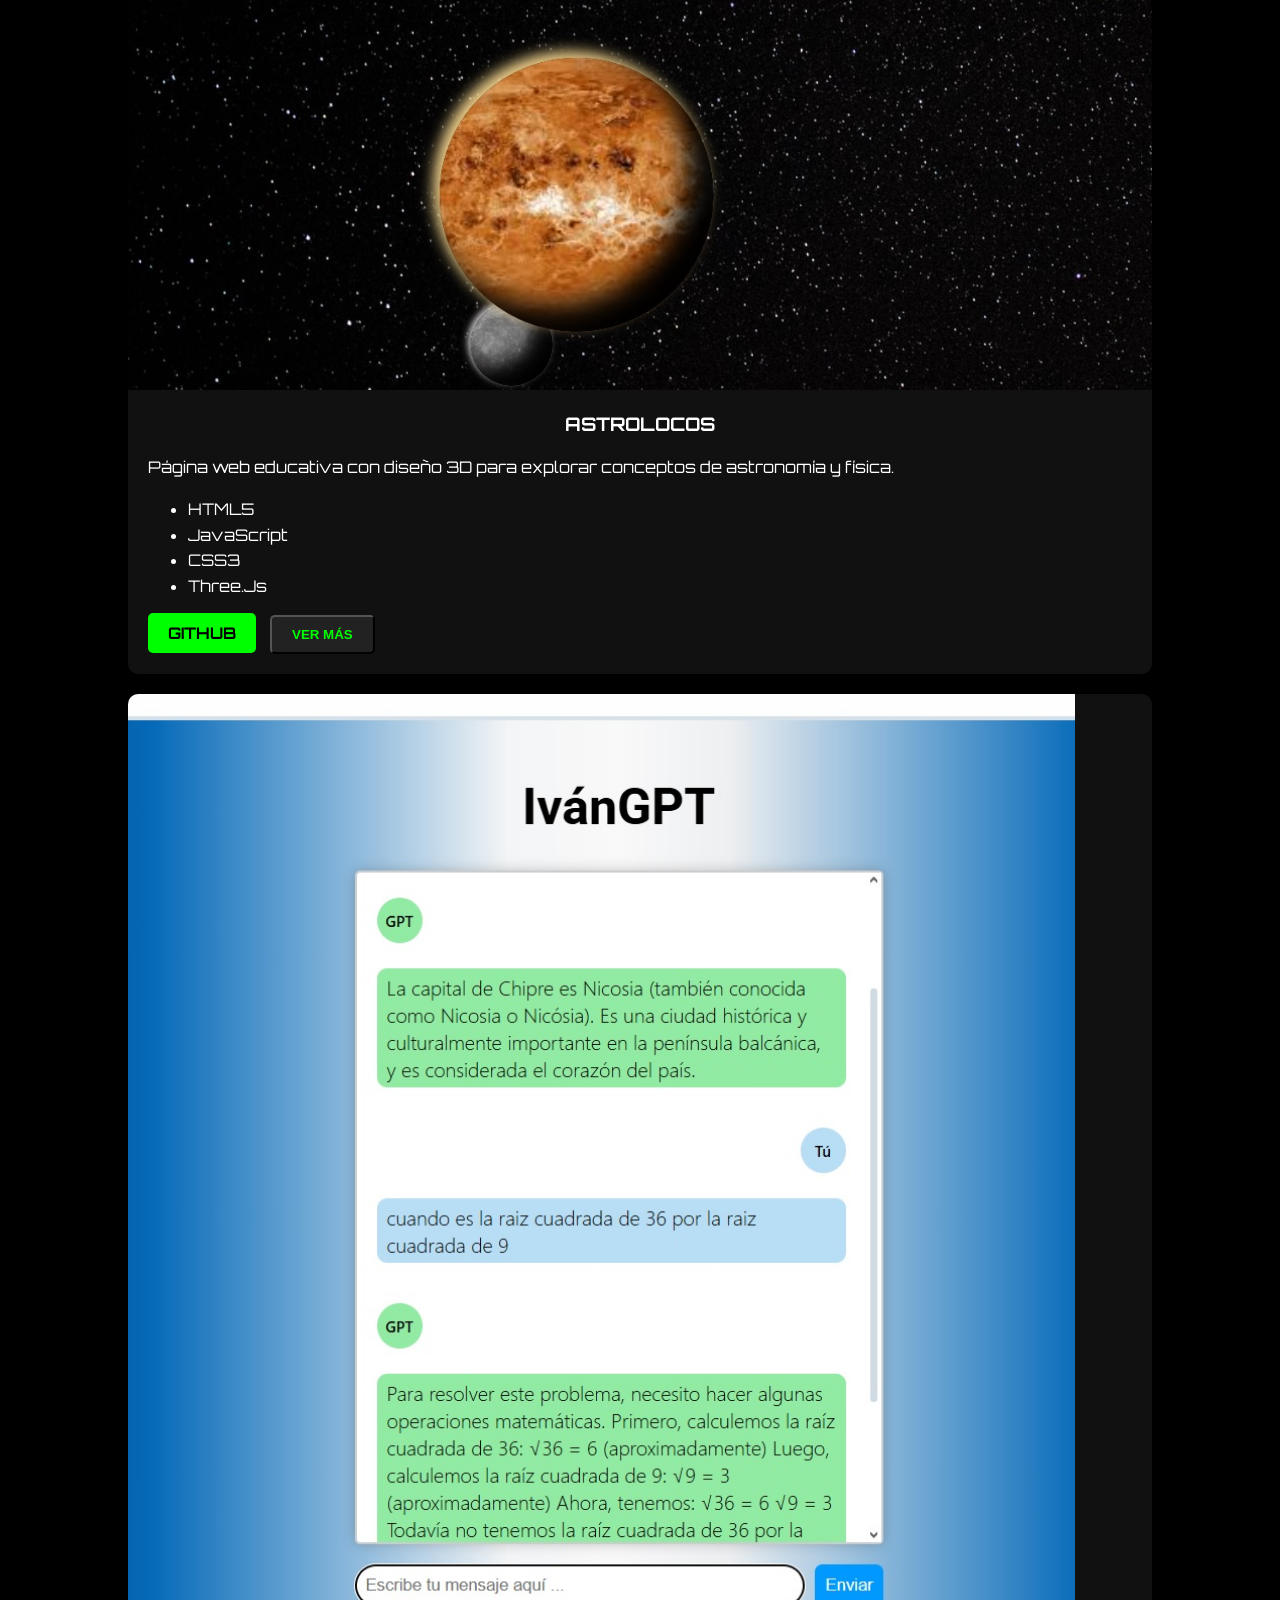
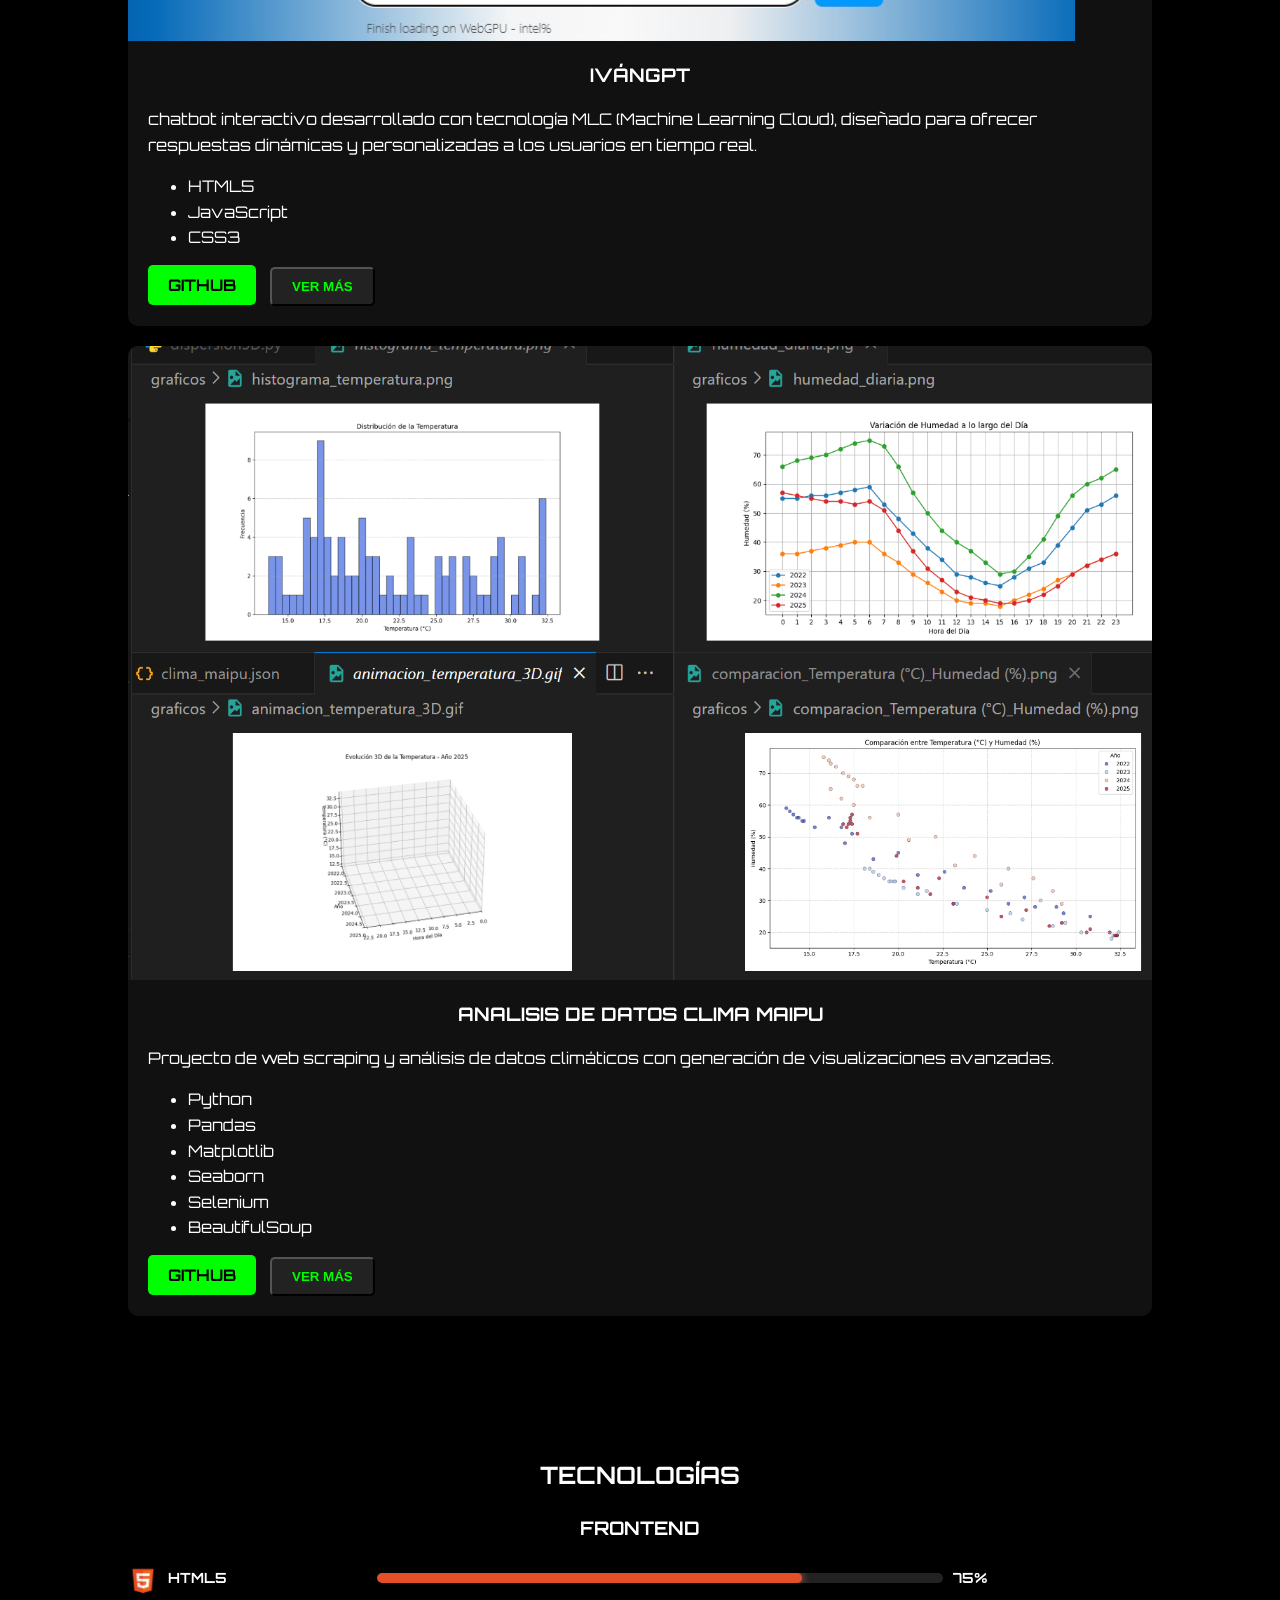
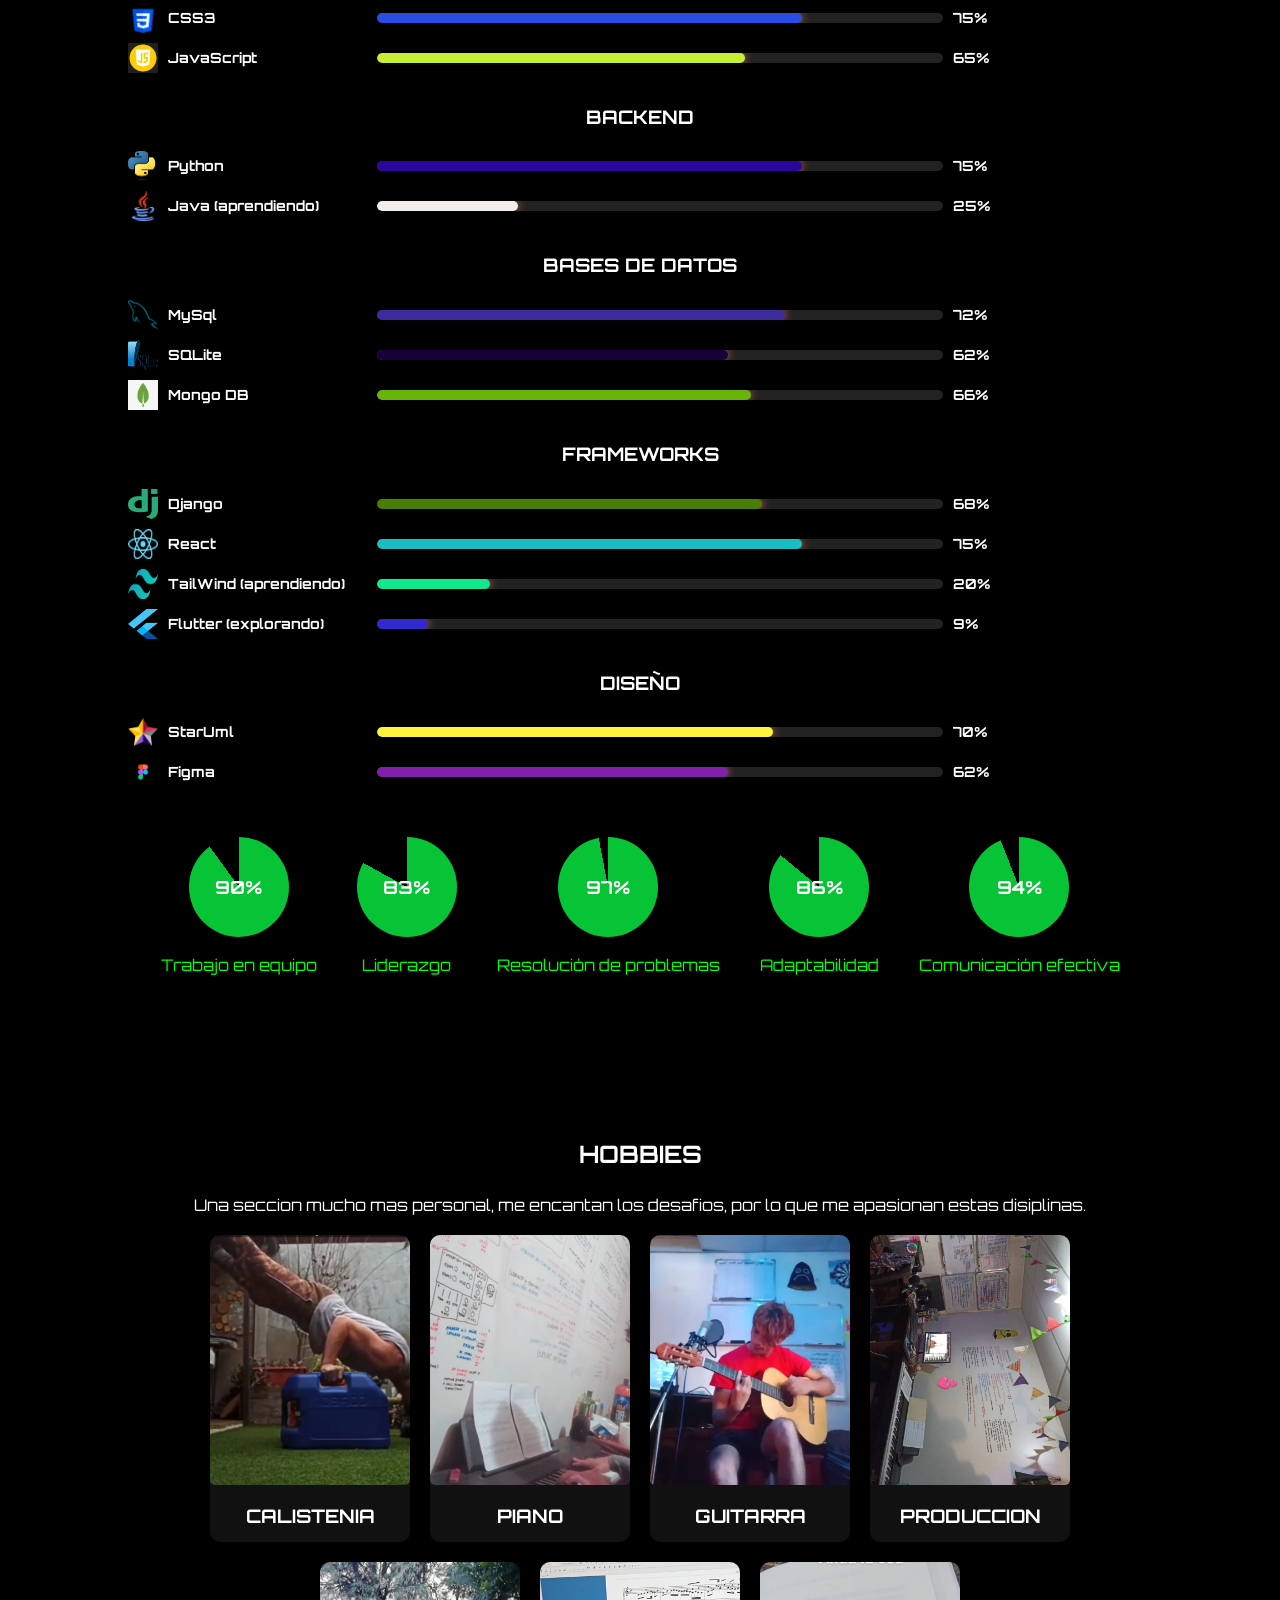
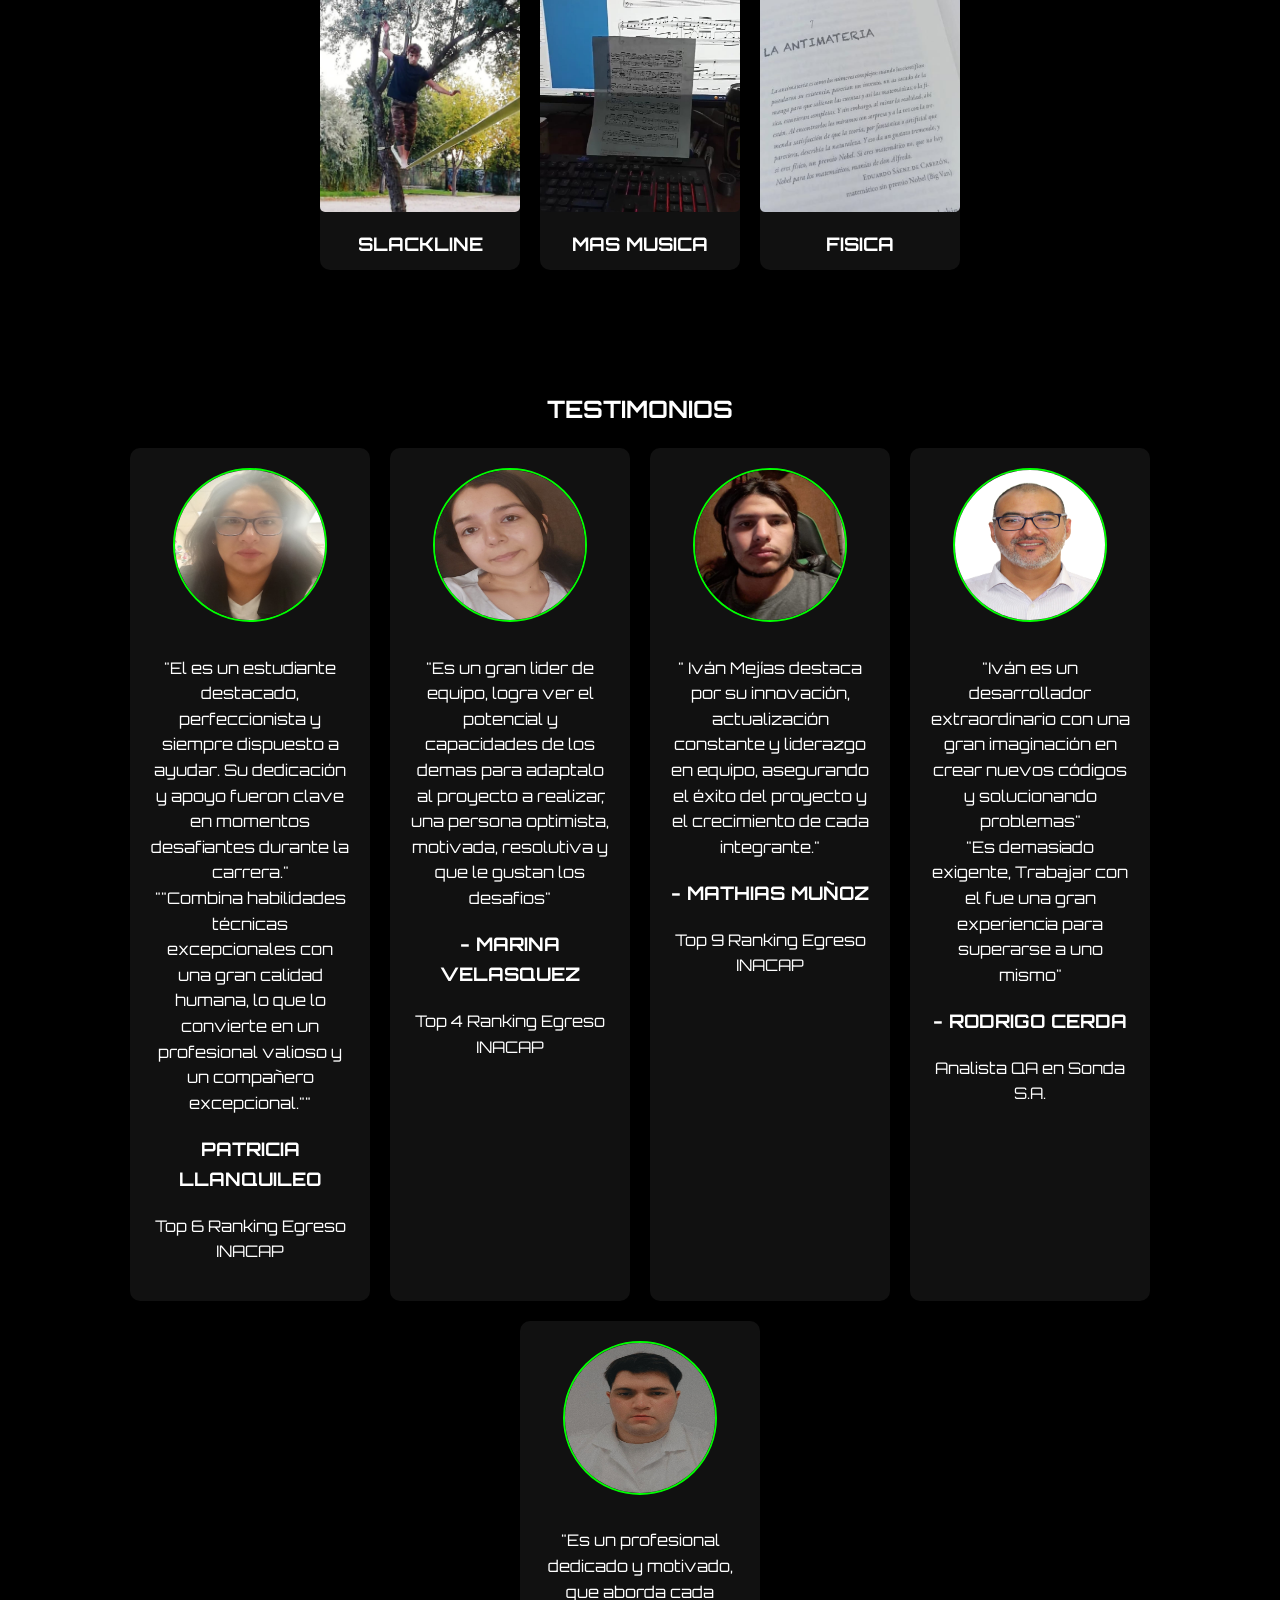
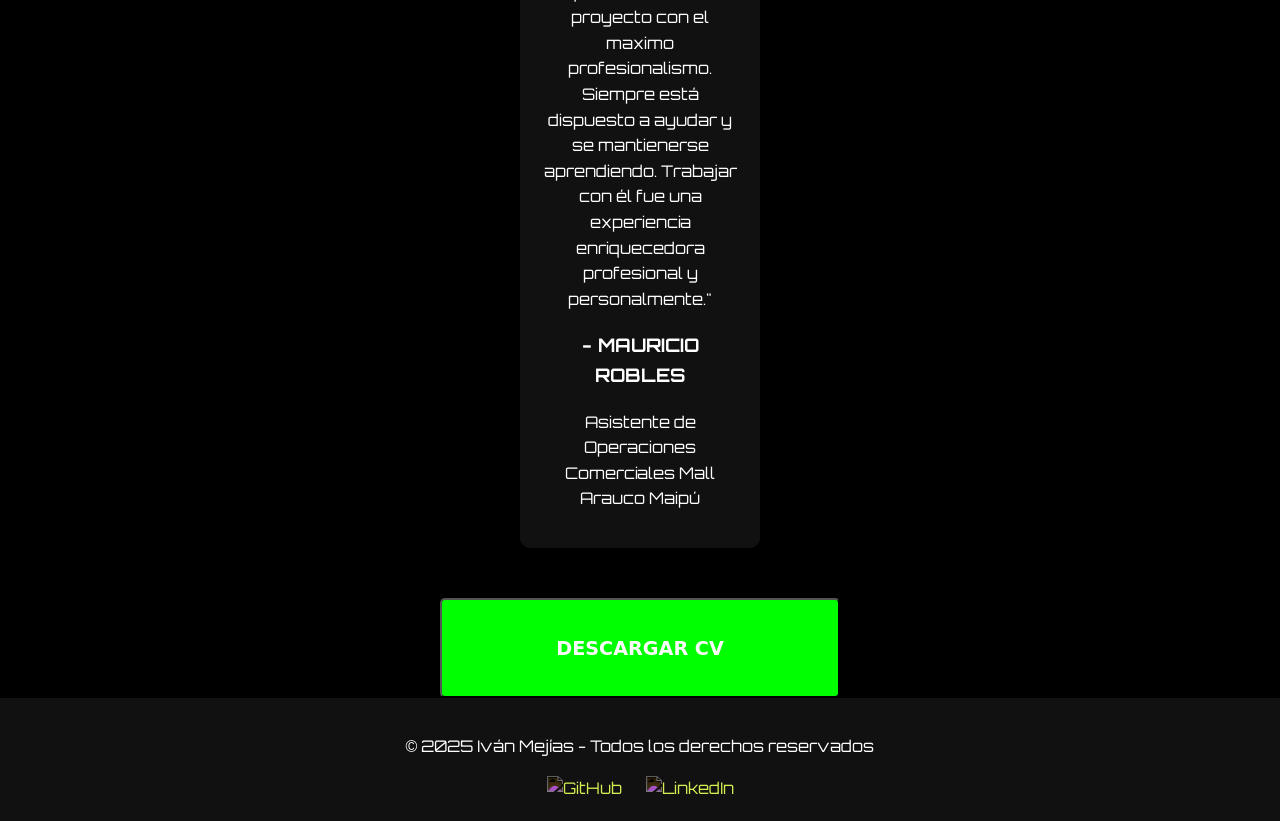
==== commit f13321e1: "Update index.html softskills update" ====
--- a/index.html
+++ b/index.html
@@ -313,29 +313,29 @@
             </div>
             
             <div class="soft-skill">
-                <div class="circle" data-percentage="85">
-                    <span class="percent">85%</span>
+                <div class="circle" data-percentage="83">
+                    <span class="percent">83%</span>
                 </div>
                 <p>Liderazgo</p>
             </div>
             
             <div class="soft-skill">
-                <div class="circle" data-percentage="80">
-                    <span class="percent">80%</span>
+                <div class="circle" data-percentage="97">
+                    <span class="percent">97%</span>
                 </div>
                 <p>Resolución de problemas</p>
             </div>
             
             <div class="soft-skill">
-                <div class="circle" data-percentage="75">
-                    <span class="percent">75%</span>
+                <div class="circle" data-percentage="86">
+                    <span class="percent">86%</span>
                 </div>
                 <p>Adaptabilidad</p>
             </div>
             
             <div class="soft-skill">
-                <div class="circle" data-percentage="85">
-                    <span class="percent">85%</span>
+                <div class="circle" data-percentage="94">
+                    <span class="percent">94%</span>
                 </div>
                 <p>Comunicación efectiva</p>
             </div>
